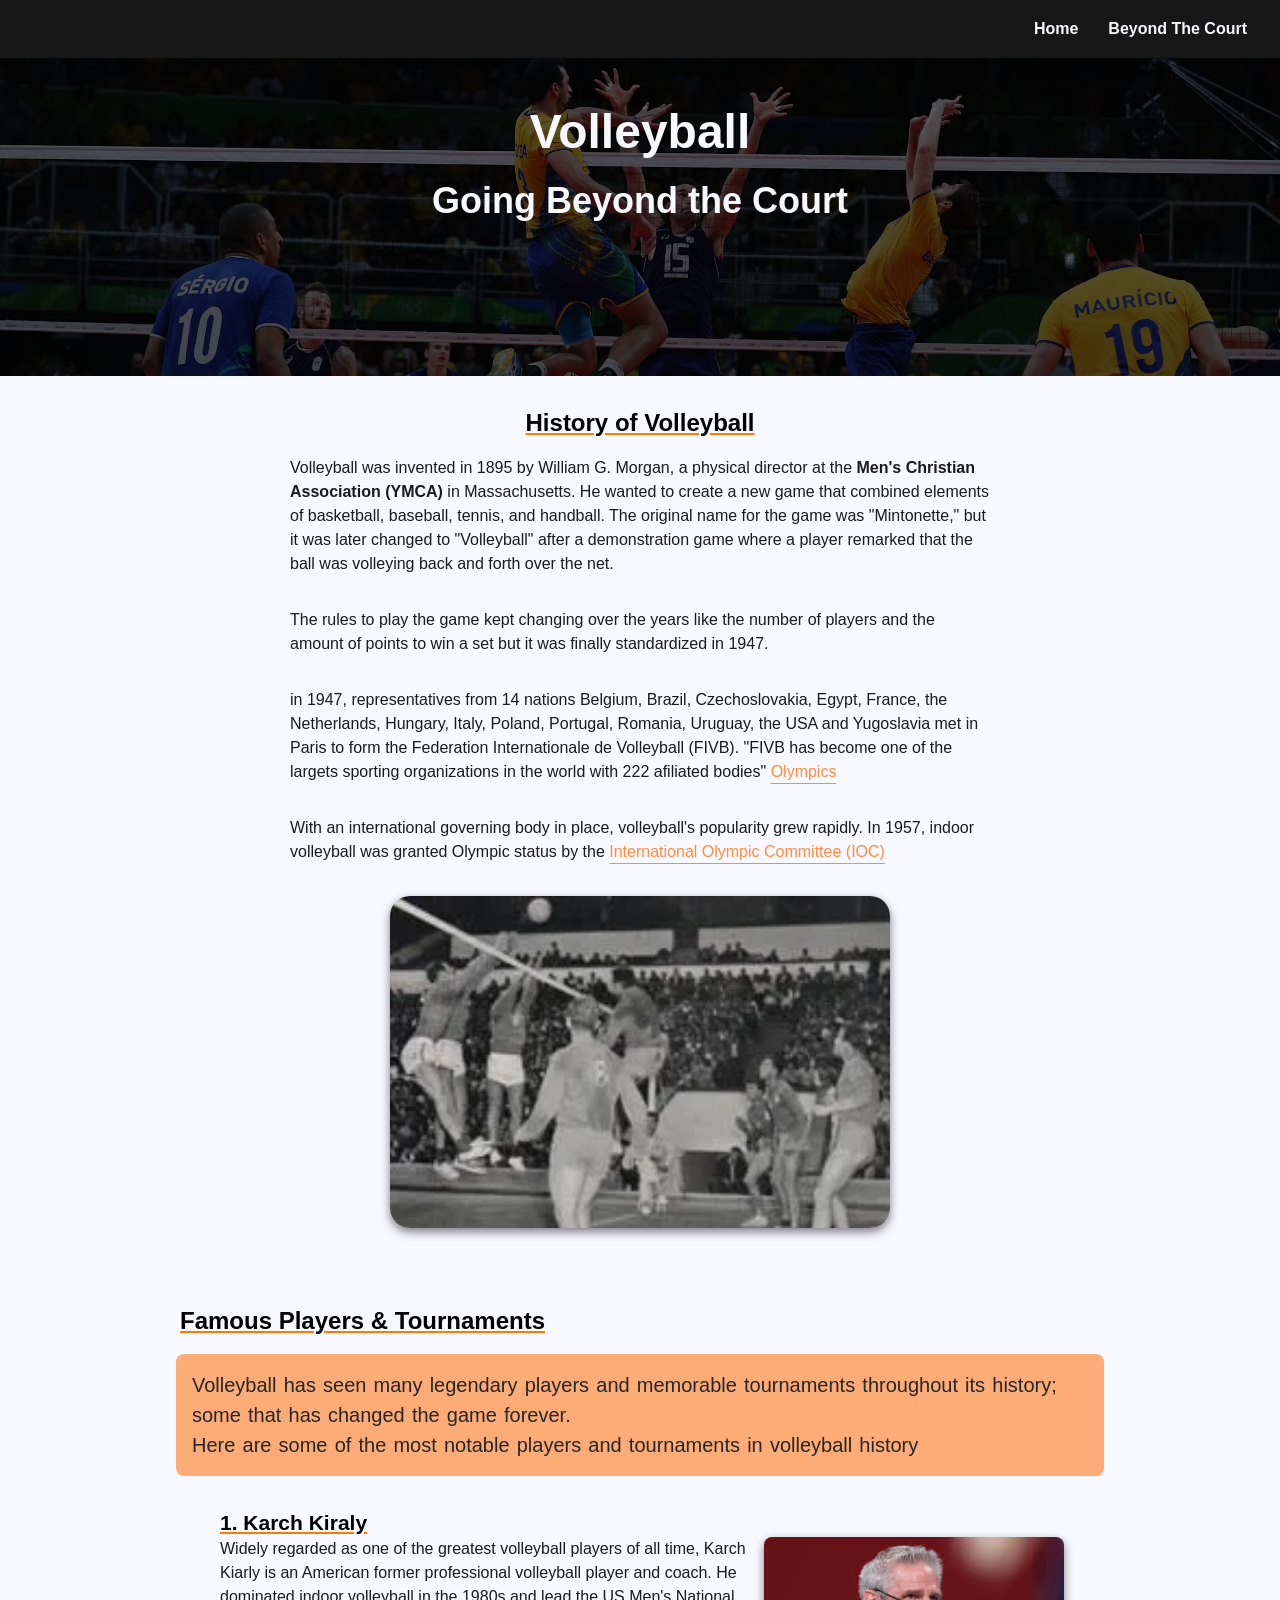
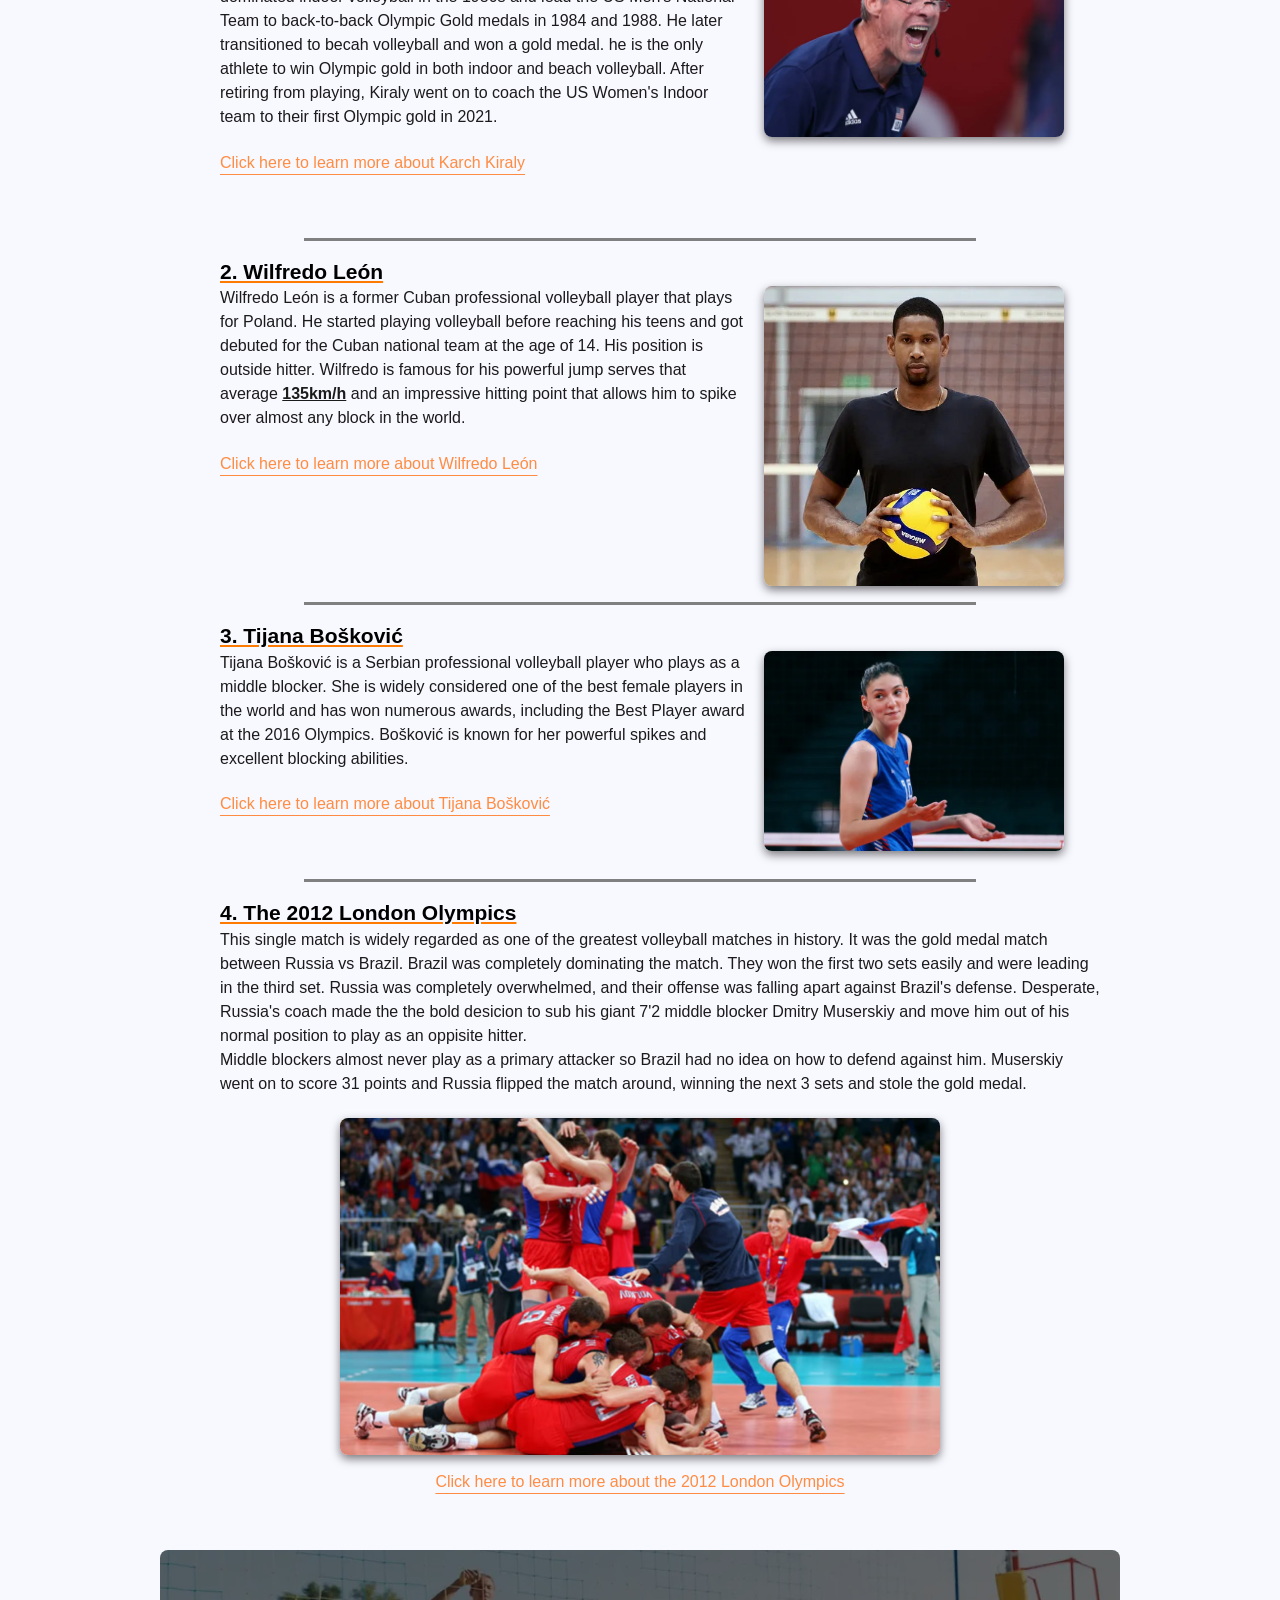
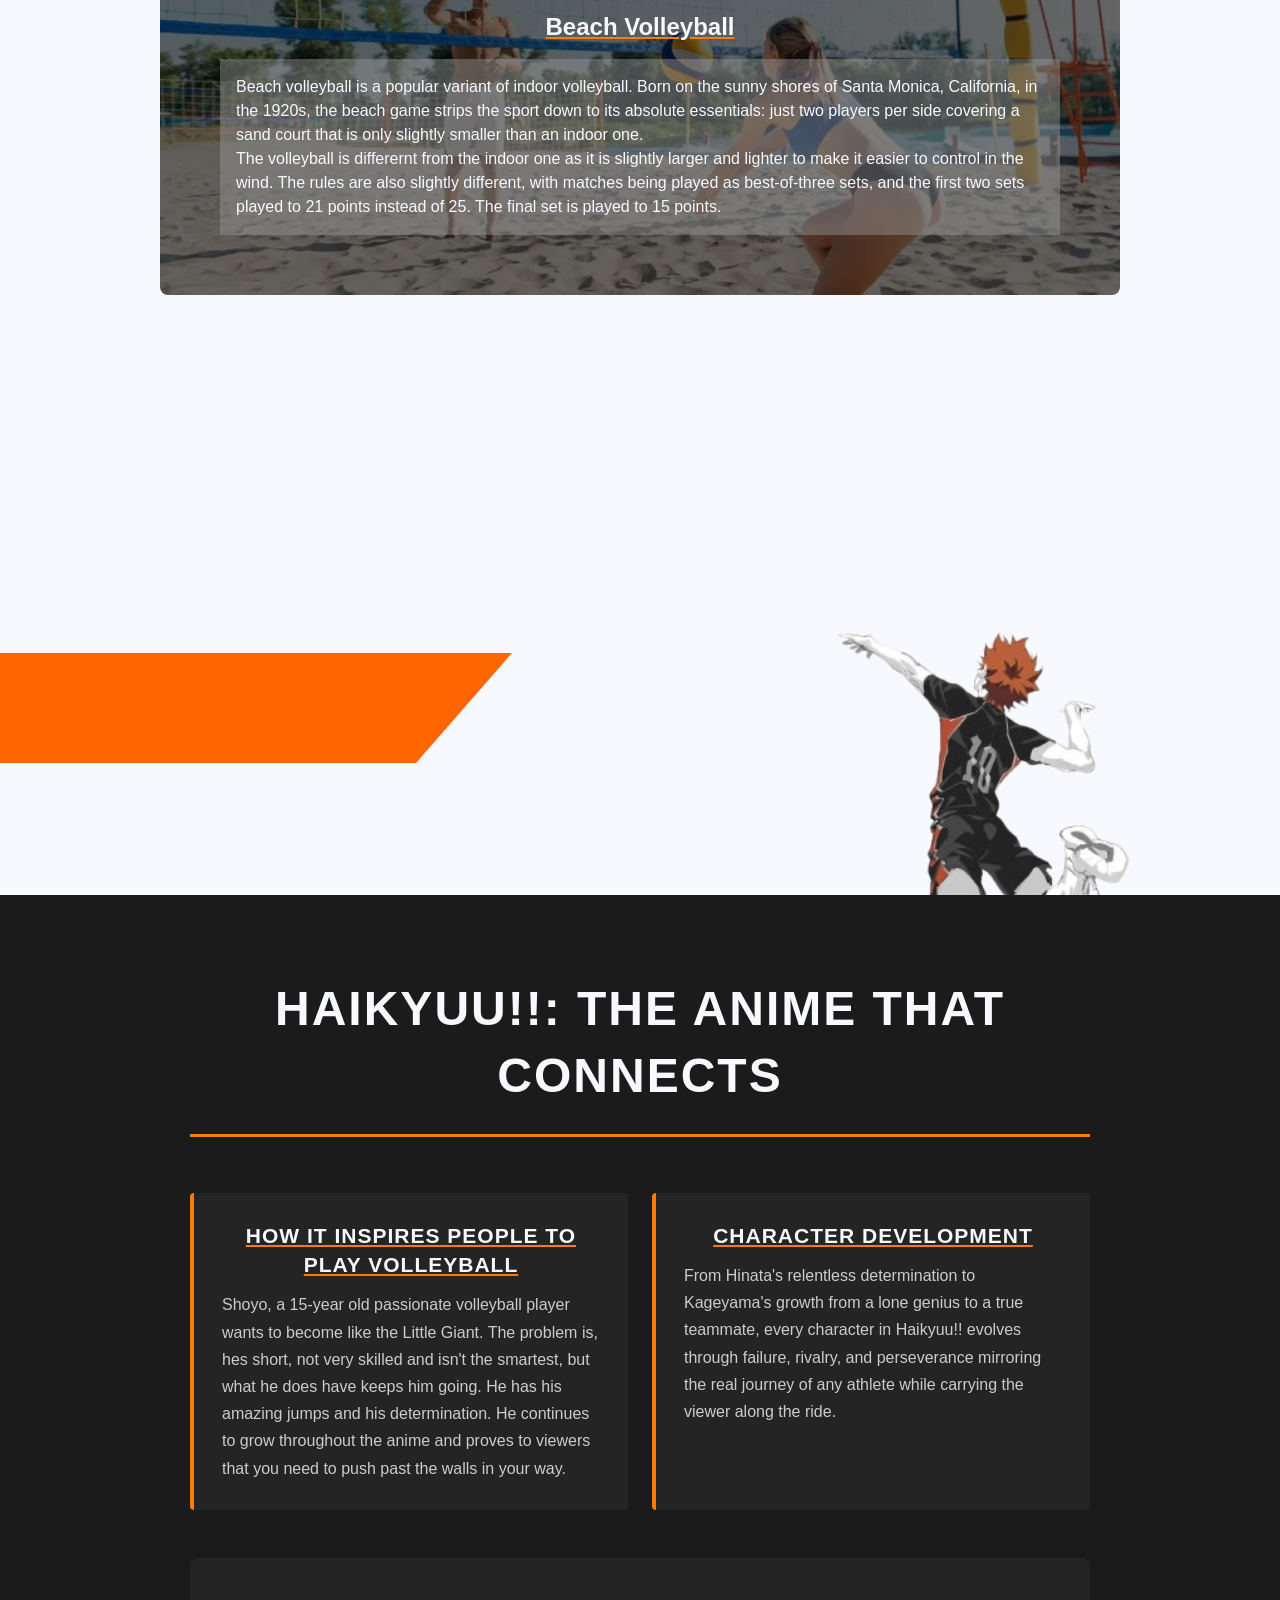
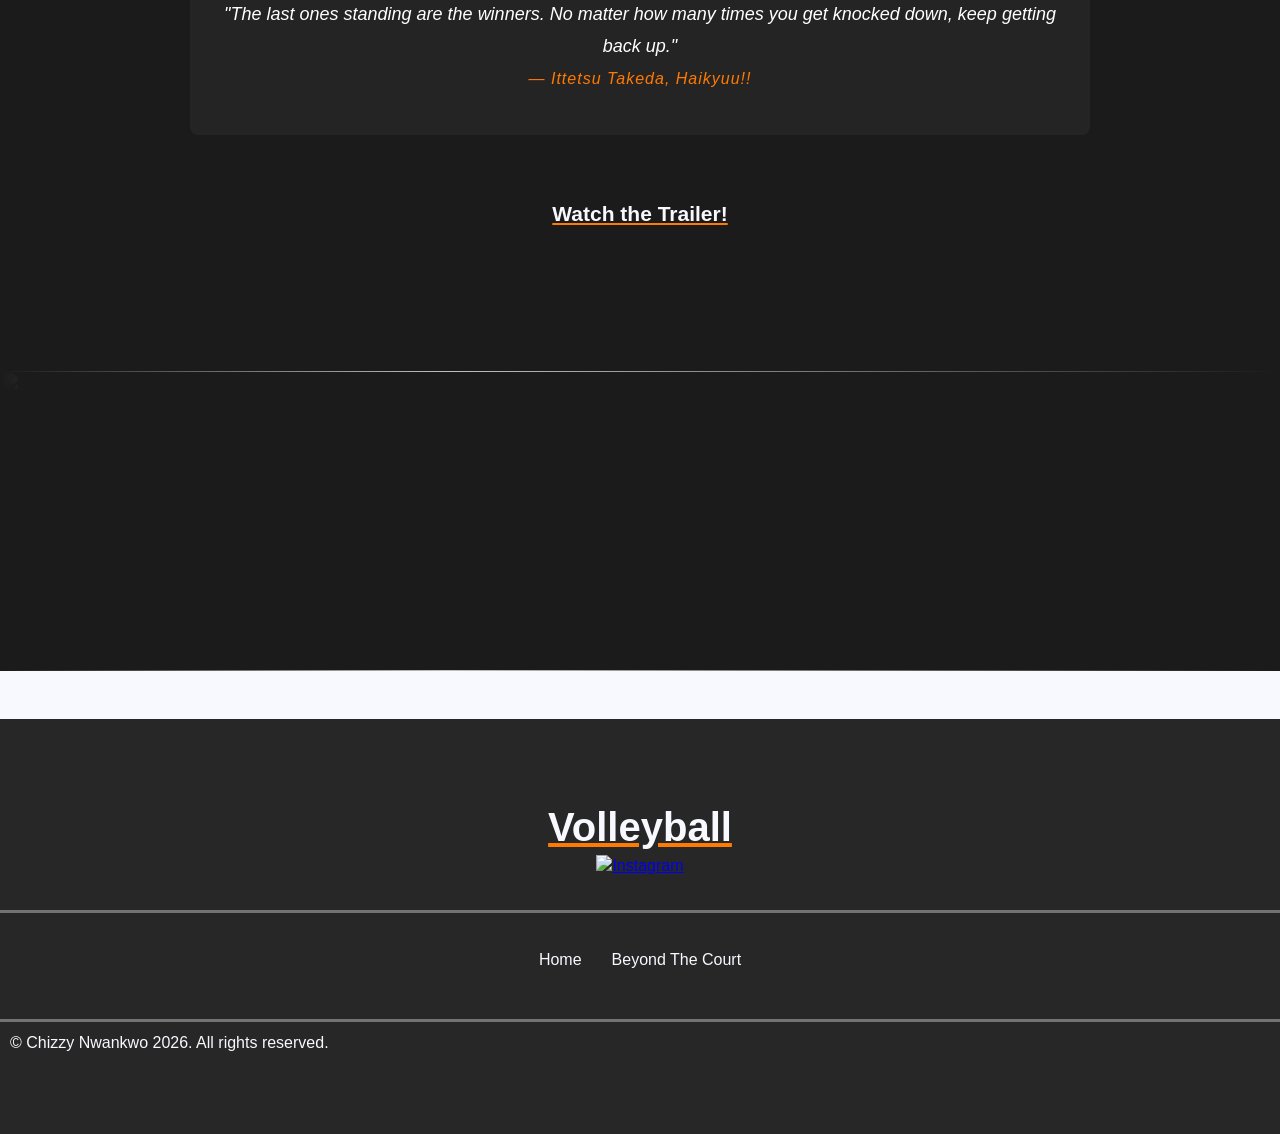
==== beyond-the-court.html @ 7e870dc8 "June 9 Evening - 2026" ====
<!doctype html>
<html lang="en">
  <head>
    <meta charset="UTF-8" />
    <meta name="viewport" content="width=device-width, initial-scale=1.0" />
    <title>Beyond the Court</title>
    <link rel="stylesheet" href="stylesheets/website-styles.css" />
    <link rel="icon" type="image/png" href="images/white-volleyball.png" />
    <script src="back-to-top.js" defer></script>
    <style>
      body {
        background-size: contain;
        background-repeat: no-repeat;
        background-position: bottom;
      }
      #history-of-volleyball-container {
        display: flex;
        flex-direction: column;
        justify-content: center;
        align-items: center;
        margin-top: 30px;
      }

      #history-of-volleyball-container p {
        margin: 16px;
        max-width: 700px;
      }

      #history-of-volleyball-container img {
        border-radius: 20px;
        margin: 16px;
        max-width: 100%;
        height: auto;
        flex-shrink: 1 500px;
        box-shadow: 0px 4px 10px rgba(0, 0, 0, 0.5);
      }

      #famous-volleyball-players-and-tournaments {
        display: flex;
        flex-direction: column;
        width: 100%;
        flex-wrap: wrap;
      }

      #famous-volleyball-players-and-tournaments h4 {
        margin-left: 20px;
        text-decoration: underline #ff7a00;
      }

      #famous-volleyball-players-and-tournaments div {
        margin: 16px;
        margin-right: 40px;
        margin-left: 40px;
      }

      #famous-volleyball-players-and-tournaments p {
        max-width: 700px;
        width: 100%;
        text-wrap: wrap;
        margin-left: 20px;
      }

      #famous-volleyball-players-and-tournaments a {
        margin-left: 20px;
      }

      #famous-volleyball-players-and-tournaments img {
        border-radius: 8px;
        float: right;
        width: 300px;
        height: 300px;
        max-width: 100%;
        height: auto;
        object-fit: cover;
        margin-left: 16px;
        margin-right: 16px;
        box-shadow: 0px 4px 10px rgba(0, 0, 0, 0.5);
      }

      #legendary-players-statement {
        font-family: "Segoe UI", Tahoma, Geneva, Verdana, sans-serif;
        font-size: 20px;
        word-spacing: 1.6px;
        color: #262626;
        background-color: #ff8b3db2;
        padding: 16px;
        font-weight: 400;
        border-radius: 8px;
        margin: 16px;
      }

      @media (max-width: 612px) {
        #famous-volleyball-players-and-tournaments img {
          float: none;
          display: block;
          margin: 10px auto;
        }
        #famous-volleyball-players-and-tournaments h4 {
          text-align: center;
          margin-left: auto;
          margin-right: auto;
        }

        #famous-volleyball-players-and-tournaments p {
          text-align: center;
          display: block;
          margin: 20px auto;
        }
      }

      #beach-volleyball-container {
        background-image:
          linear-gradient(rgba(0, 0, 0, 0.6), rgba(0, 0, 0, 0.6)),
          url(images/female-athlete-passing-the-ball-to-a-man.webp);
        background-size: cover;
        background-position: center;
        padding: 60px;
        margin-top: 40px;
        border-radius: 8px;
      }

      #beach-volleyball-container h3 {
        color: ghostwhite;
        text-align: center;
      }

      #beach-volleyball-container p {
        color: ghostwhite;
        background-color: #9b9b9b6f;
        padding: 16px;
        margin-top: 16px;
      }

      #haikyuu-section {
        background-color: #1b1b1b;
        padding: 80px 20px;
        margin-top: 100px;

        background-size: contain;
        /* 
          vw is Viewport Width. It measures the total width of the screen
          instead of the body width.
        */
        width: 100vw;
        position: relative;
        left: 50%;
        transform: translateX(-50%);
        margin-top: 600px;
      }

      #haikyuu-container {
        max-width: 900px;
        margin: 0 auto;
        display: flex;
        flex-direction: column;
        gap: 48px;
        justify-content: center;
      }

      #haikyuu-container iframe {
        width: 100%;
      }
      #haikyuu-container h3 {
        text-align: center;
        border-bottom: 3px solid #ff7a00;
        padding-bottom: 24px;
        font-size: 48px;
        color: ghostwhite;
        margin: 0 0 8px 0;
        letter-spacing: 2px;
        text-transform: uppercase;
        text-decoration: none;
      }

      #haikyuu-container h4 {
        text-align: center;
        color: ghostwhite;
      }

      #haikyuu-section img {
        width: 100%;
        height: 300px;
        object-fit: cover;
        position: absolute;
        bottom: 0%;
        left: 0;
        z-index: -2;
      }

      #haikyuu-section::after {
        content: "";
        position: absolute;
        top: 0;
        left: 0;
        width: 100%;
        height: 100%;
        z-index: -1;

        background: linear-gradient(
          to right,
          #1b1b1b 0%,
          rgba(27, 27, 27, 0) 35%,
          rgba(27, 27, 27, 0) 35%,
          #1b1b1b 100%
        );
      }

      #haikyuu-grid {
        display: grid;
        grid-template-columns: repeat(auto-fit, minmax(280px, 1fr));
        gap: 24px;
      }

      .haikyuu-card {
        background-color: #242424;
        border-left: 4px solid #ff7a00;
        padding: 28px;
        border-radius: 4px;
      }

      .haikyuu-card h4 {
        color: ghostwhite;
        margin: 0 0 12px 0;
        text-transform: uppercase;
        letter-spacing: 1px;
      }

      .haikyuu-card p {
        color: #ccc;
        line-height: 1.7;
        margin: 0;
      }

      #haikyuu-quote {
        text-align: center;
        padding: 40px 32px;
        background-color: #242424;
        border-radius: 8px;
        color: #fff;
        font-size: 18px;
        font-style: italic;
        line-height: 1.8;
        margin: 0 0 16px 0;
      }

      #haikyuu-section-divider {
        position: absolute;
        flex-direction: row;
        left: 0%;
        width: 40%;
        width: 100vw;
        height: 20%;
        margin-top: 40px;
      }

      #hinata-flying-img {
        justify-self: flex-end;
        position: relative;
        width: 300px;
        height: auto;
        left: 25%;
        transform: translateY(60%);
        animation: image-float 3s ease-in-out infinite alternate;
      }

      @keyframes image-float {
        from {
          transform: translateY(0%);
        }
        to {
          transform: translateY(-20%);
        }
      }
    </style>
  </head>

  <body>
    <!-- 
      Famous Players & Tournaments
      Purpose: Showcase the competitive side of the sport.
      Include:
      Notable players such as Karch Kiraly and Wilfredo León
      Major tournaments like the Olympic Games Volleyball Tournament and FIVB Volleyball Men's World Championship
      Records and achievements
      Recent champions
    -->
  </body>
  <header>
    <nav>
      <ul>
        <li><a href="index.html">Home</a></li>
        <li><a href="beyond-the-court.html">Beyond The Court</a></li>
      </ul>
    </nav>
    <h1>Volleyball</h1>
    <h2>Going Beyond the Court</h2>
  </header>

  <main>
    <a id="back-to-top" href="#"><img src="images/arrow-up.png" /></a>
    <section>
      <div id="history-of-volleyball-container">
        <h3>History of Volleyball</h3>
        <p>
          Volleyball was invented in 1895 by William G. Morgan, a physical
          director at the
          <span style="font-weight: bold"
            >Men's Christian Association (YMCA)</span
          >
          in Massachusetts. He wanted to create a new game that combined
          elements of basketball, baseball, tennis, and handball. The original
          name for the game was "Mintonette," but it was later changed to
          "Volleyball" after a demonstration game where a player remarked that
          the ball was volleying back and forth over the net.
        </p>
        <p>
          The rules to play the game kept changing over the years like the
          number of players and the amount of points to win a set but it was
          finally standardized in 1947.
        </p>
        <p>
          in 1947, representatives from 14 nations Belgium, Brazil,
          Czechoslovakia, Egypt, France, the Netherlands, Hungary, Italy,
          Poland, Portugal, Romania, Uruguay, the USA and Yugoslavia met in
          Paris to form the Federation Internationale de Volleyball (FIVB).
          "FIVB has become one of the largets sporting organizations in the
          world with 222 afiliated bodies"
          <a
            class="reference-link"
            href="https://www.olympics.com/en/news/what-history-volleyball-game-origin-mintonette-ymca-fivb-olympics"
            target="_blank"
            >Olympics</a
          >
        </p>
        <p>
          With an international governing body in place, volleyball's popularity
          grew rapidly. In 1957, indoor volleyball was granted Olympic status by
          the
          <a
            class="reference-link"
            href="https://www.olympics.com/ioc"
            target="_blank"
            >International Olympic Committee (IOC)</a
          >
        </p>
        <img
          width="500px"
          height="auto"
          src="images/volleyball-paris-1956.webp"
          loading="lazy" />
      </div>
    </section>

    <section style="margin-top: 60px">
      <h3>Famous Players & Tournaments</h3>

      <p id="legendary-players-statement">
        Volleyball has seen many legendary players and memorable tournaments
        throughout its history; some that has changed the game forever.
        <br />
        Here are some of the most notable players and tournaments in volleyball
        history
      </p>

      <div id="famous-volleyball-players-and-tournaments">
        <div>
          <h4>1. Karch Kiraly</h4>
          <img
            width="200px"
            height="200px"
            src="images/karch-kiraly.webp"
            loading="lazy" />
          <p>
            Widely regarded as one of the greatest volleyball players of all
            time, Karch Kiarly is an American former professional volleyball
            player and coach. He dominated indoor volleyball in the 1980s and
            lead the US Men's National Team to back-to-back Olympic Gold medals
            in 1984 and 1988. He later transitioned to becah volleyball and won
            a gold medal. he is the only athlete to win Olympic gold in both
            indoor and beach volleyball. After retiring from playing, Kiraly
            went on to coach the US Women's Indoor team to their first Olympic
            gold in 2021.
          </p>
          <br />
          <a
            class="reference-link"
            href="https://usavolleyball.org/coach/karch-kiraly/"
            target="_blank">
            Click here to learn more about Karch Kiraly</a
          >
        </div>
        <hr />
        <div>
          <h4>2. Wilfredo León</h4>
          <img
            width="200px"
            height="200px"
            src="images/wilfredo-leon-volleyball-player.webp"
            loading="lazy" />
          <p>
            Wilfredo León is a former Cuban professional volleyball player that
            plays for Poland. He started playing volleyball before reaching his
            teens and got debuted for the Cuban national team at the age of 14.
            His position is outside hitter. Wilfredo is famous for his powerful
            jump serves that average
            <span style="font-weight: bold; text-decoration: underline"
              >135km/h</span
            >
            and an impressive hitting point that allows him to spike over almost
            any block in the world.
          </p>
          <br />
          <a
            class="reference-link"
            href="images/wilfredo-leon-volleyball-player.webp"
            target="_blank">
            Click here to learn more about Wilfredo León</a
          >
        </div>
        <hr />
        <div>
          <h4>3. Tijana Bošković</h4>
          <img
            width="200px"
            height="200px"
            src="images/tijana.webp"
            loading="lazy" />
          <p>
            Tijana Bošković is a Serbian professional volleyball player who
            plays as a middle blocker. She is widely considered one of the best
            female players in the world and has won numerous awards, including
            the Best Player award at the 2016 Olympics. Bošković is known for
            her powerful spikes and excellent blocking abilities.
          </p>
          <br />
          <a
            class="reference-link"
            href="https://usavolleyball.org/player/tijana-boskovic/"
            target="_blank">
            Click here to learn more about Tijana Bošković</a
          >
        </div>
        <hr />
        <div>
          <h4>4. The 2012 London Olympics</h4>
          <p style="max-width: 100%">
            This single match is widely regarded as one of the greatest
            volleyball matches in history. It was the gold medal match between
            Russia vs Brazil. Brazil was completely dominating the match. They
            won the first two sets easily and were leading in the third set.
            Russia was completely overwhelmed, and their offense was falling
            apart against Brazil's defense. Desperate, Russia's coach made the
            the bold desicion to sub his giant 7'2 middle blocker Dmitry
            Muserskiy and move him out of his normal position to play as an
            oppisite hitter. <br />
            Middle blockers almost never play as a primary attacker so Brazil
            had no idea on how to defend against him. Muserskiy went on to score
            31 points and Russia flipped the match around, winning the next 3
            sets and stole the gold medal.
          </p>
          <br />
          <img
            style="
              float: none;
              height: auto;
              width: 600px;
              object-fit: cover;
              display: block;
              margin: 0 auto;
              margin-bottom: 16px;
            "
            src="images/russian-volleyball-players-celebrating-after-comeback.avif"
            loading="lazy" />
          <a
            style="display: block; margin: 0 auto; text-align: center"
            class="reference-link"
            href="https://www.olympics.com/en/news/russia-stun-brazil-for-volleyball-gold-london-2012-volleyball"
            target="_blank">
            Click here to learn more about the 2012 London Olympics</a
          >
        </div>
      </div>
    </section>

    <section id="beach-volleyball-container">
      <div>
        <h3>Beach Volleyball</h3>
        <p>
          Beach volleyball is a popular variant of indoor volleyball. Born on
          the sunny shores of Santa Monica, California, in the 1920s, the beach
          game strips the sport down to its absolute essentials: just two
          players per side covering a sand court that is only slightly smaller
          than an indoor one.<br />
          The volleyball is differernt from the indoor one as it is slightly
          larger and lighter to make it easier to control in the wind. The rules
          are also slightly different, with matches being played as
          best-of-three sets, and the first two sets played to 21 points instead
          of 25. The final set is played to 15 points.
        </p>
      </div>
    </section>

    <div id="haikyuu-section-divider">
      <img width="40%" src="images/Section Divider.png" loading="lazy" />
      <img
        id="hinata-flying-img"
        width="239px"
        height="341px"
        src="images/hinata-flying-cropped-bgremoved.png"
        loading="lazy" />
    </div>
    <section id="haikyuu-section">
      <img src="images/hinata-and-kageyama-Cropped.avif" loading="lazy" />
      <div id="haikyuu-container">
        <h3>Haikyuu!!: The Anime That Connects</h3>

        <div id="haikyuu-grid">
          <div class="haikyuu-card">
            <h4>How It Inspires People to Play Volleyball</h4>
            <p>
              Shoyo, a 15-year old passionate volleyball player wants to become
              like the Little Giant. The problem is, hes short, not very skilled
              and isn't the smartest, but what he does have keeps him going. He
              has his amazing jumps and his determination. He continues to grow
              throughout the anime and proves to viewers that you need to push
              past the walls in your way.
            </p>
          </div>

          <div class="haikyuu-card">
            <h4>Character Development</h4>
            <p>
              From Hinata's relentless determination to Kageyama's growth from a
              lone genius to a true teammate, every character in Haikyuu!!
              evolves through failure, rivalry, and perseverance mirroring the
              real journey of any athlete while carrying the viewer along the
              ride.
            </p>
          </div>
        </div>

        <p id="haikyuu-quote">
          "The last ones standing are the winners. No matter how many times you
          get knocked down, keep getting back up."
          <br />
          <span style="color: #ff7a00; font-size: 16px; letter-spacing: 1px"
            >— Ittetsu Takeda, Haikyuu!!</span
          >
        </p>
        <h4>Watch the Trailer!</h4>
        <iframe
          width="560"
          height="315"
          src="https://www.youtube.com/embed/JOGp2c7-cKc?si=Vdg6m8lShmprSt7l"
          title="YouTube video player"
          frameborder="0"
          allow="
            accelerometer;
            autoplay;
            clipboard-write;
            encrypted-media;
            gyroscope;
            picture-in-picture;
            web-share;
          "
          referrerpolicy="strict-origin-when-cross-origin"
          allowfullscreen></iframe>
      </div>
    </section>
  </main>
  <footer>
    <div id="footer-content">
      <h4>Volleyball</h4>
      <ul>
        <li>
          <a href="https://www.instagram.com/volleyball/">
            <img
              src="https://cdn.prod.website-files.com/5b37b8e3f23df3a4846e507e/5b4e434e7f14845cf1c931e2_DIMENSIONS_Social_Instagram.svg"
              alt="Instagram"
              loading="lazy" />
          </a>
        </li>
        <li>
          <a href="https://www.facebook.com/volleyball/">
            <img
              src="https://cdn.prod.website-files.com/5b37b8e3f23df3a4846e507e/5b4e434d86ae4be2b1b05e79_DIMENSIONS_Social_Facebook.svg"
              alt=""
              loading="lazy"
          /></a>
        </li>
        <li>
          <a href="https://twitter.com/volleyball">
            <img
              src="https://cdn.prod.website-files.com/5b37b8e3f23df3a4846e507e/5b4e434e7f1484082cc931e4_DIMENSIONS_Social_Twitter.svg"
              alt=""
              loading="lazy"
          /></a>
        </li>
      </ul>
      <hr />
      <nav>
        <ul>
          <li><a href="index.html">Home</a></li>
          <li><a href="beyond-the-court.html">Beyond The Court</a></li>
        </ul>
      </nav>
      <hr />
      <div id="footer-legal-copyright">
        &copy; Chizzy Nwankwo 2026. All rights reserved.
      </div>
    </div>
  </footer>
</html>
---- stylesheets/website-styles.css ----
* {
  margin: 0;
  padding: 0;
  /* 
    This makes it so that the website will make the border the
    visible content outline to keep
    sizing consistent 
  */
  box-sizing: border-box;
  line-height: 140%;
}

html {
  /* This makes sizing easier and consistent. */
  font-size: 62.5%;
  scroll-behavior: smooth;
  scrollbar-width: none;
}

/* For Safari, Chrome, and Opera */
html::-webkit-scrollbar {
  display: none;
}

body {
  font-family: Verdana, Geneva, Tahoma, sans-serif;
  margin: 0;
  padding: 0;
  background-color: #f8f8ff;
  overflow-x: hidden;
  font-size: 1.6rem;
}

main {
  width: 90%;
  max-width: 960px;
  margin: 0 auto;
}

header {
  background-color: #1e1e1e;
  background-image:
    linear-gradient(rgba(0, 0, 0, 0.6), rgba(0, 0, 0, 0.7)),
    url(../images/volleyball-men-playing.avif);
  background-size: cover;
  background-position: center 35%;
  padding-bottom: 150px;
  width: 100%;
  display: flex;
  flex-direction: column;
}

nav {
  background-color: #171717;
  padding: 8px;
}

ul {
  display: flex;
  flex-direction: row;
  justify-content: right;
  margin: 0;
  padding: 10px;
}

nav li {
  list-style-type: none;
  margin: 0 15px;
  color: ghostwhite;
}

nav a {
  color: ghostwhite;
  font-weight: bold;
  text-decoration: none;
  position: relative;
  font-size: 1.6rem;
}

nav a::after {
  /*
    This makes it so that the pseudo-element
    won't have any text in it.
  */
  content: "";
  /* 
    Setting the position to absolute so that it
    will start at the origin of the anchor tag
  */
  position: absolute;

  width: 0;
  height: 2px;

  /* Positioning the underline */
  bottom: -5px;
  left: 100%;

  /* 
    Transform is used to move the element from it's original position.

    This moves the element half of
    it's containers width
  */
  transform: translateX(-100%);
  background-color: #ff7a00;
  /* 
    This is used to smoothly animate the
    width of the underline when hovering over the link.

    The ease-out easing function makes the animation
    start fast and end slow.
  */
  transition: width 0.3s ease-out;
}

/* Animating the underline when hover */
nav a:hover::after {
  width: 100%;
}

h1 {
  display: inline;
  text-align: center;
  color: ghostwhite;
  font-size: 48px;
  transform: translate(0, 60%);
}

h2 {
  text-align: center;
  color: ghostwhite;
  font-size: 36px;
  margin-top: 50px;
}

h3 {
  font-size: 24px;
  -webkit-text-decoration: underline #ff7a00;
  text-decoration: underline #ff7a00;
  padding: 0 20px;
}

h4 {
  font-size: 21px;
  -webkit-text-decoration: underline #ff7a00;
  text-decoration: underline #ff7a00;
}

.reference-link {
  color: #ff8c42;
  -webkit-text-decoration: underline 1px #ff8c42;
  text-decoration: underline 1px #ff8c42;
  text-underline-offset: 0.35em;
  transition:
    color 0.15s ease-in-out,
    -webkit-text-decoration 0.15s ease;
  transition:
    color 0.15s ease-in-out,
    text-decoration 0.15s ease;
  transition:
    color 0.15s ease-in-out,
    text-decoration 0.15s ease,
    -webkit-text-decoration 0.15s ease;
}

.reference-link:hover {
  color: #ca4d00;
  -webkit-text-decoration: underline #ca4d00;
  text-decoration: underline #ca4d00;
}

p {
  font-size: 1.6rem;
  line-height: 1.5;
  color: #1b1b1b;
}
hr {
  border: none;
  border-bottom: 3px solid gray;
  width: 70%;
  margin-left: auto;
  margin-right: auto;
}

#back-to-top {
  display: flex;
  align-items: center;
  justify-content: center;
  position: fixed;
  bottom: 20px;
  right: 30px;
  z-index: 100;
  width: 45px;
  height: 45px;
  border: none;
  background-color: rgb(164, 164, 164);
  color: white;
  cursor: pointer;
  padding: 15px;
  border-radius: 100px;
  pointer-events: none;
  opacity: 0;
}

#back-to-top.active {
  pointer-events: auto;
  opacity: 1;
}

#back-to-top:hover {
  border: 1px solid #ff7a00;
}

footer {
  background-color: #272727;
  color: ghostwhite;
  text-align: center;
  padding: 80px 0;
  margin-top: 48px;
}

footer nav {
  margin-top: 20px;
  background: transparent;
  padding: 16px;
}

footer nav a {
  font-weight: 100;
  transition: none !important;
  animation: none !important;
}

footer ul {
  display: flex;
  flex-direction: row;
  justify-content: center;
  list-style-type: none;
  padding: 0;
}

footer hr {
  width: 100vw;
  border-color: #737373;
  margin: 16px;
  margin: 0 auto;
  padding: 16px;
}

footer h4 {
  font-size: 40px;
}

#footer-content {
  display: flex;
  flex-direction: column;
}
#footer-legal-copyright {
  /* justify-content: flex-start; */
  margin-right: auto;
  /* margin: 16px; */
  margin-left: 10px;
  margin-top: 10px;
}
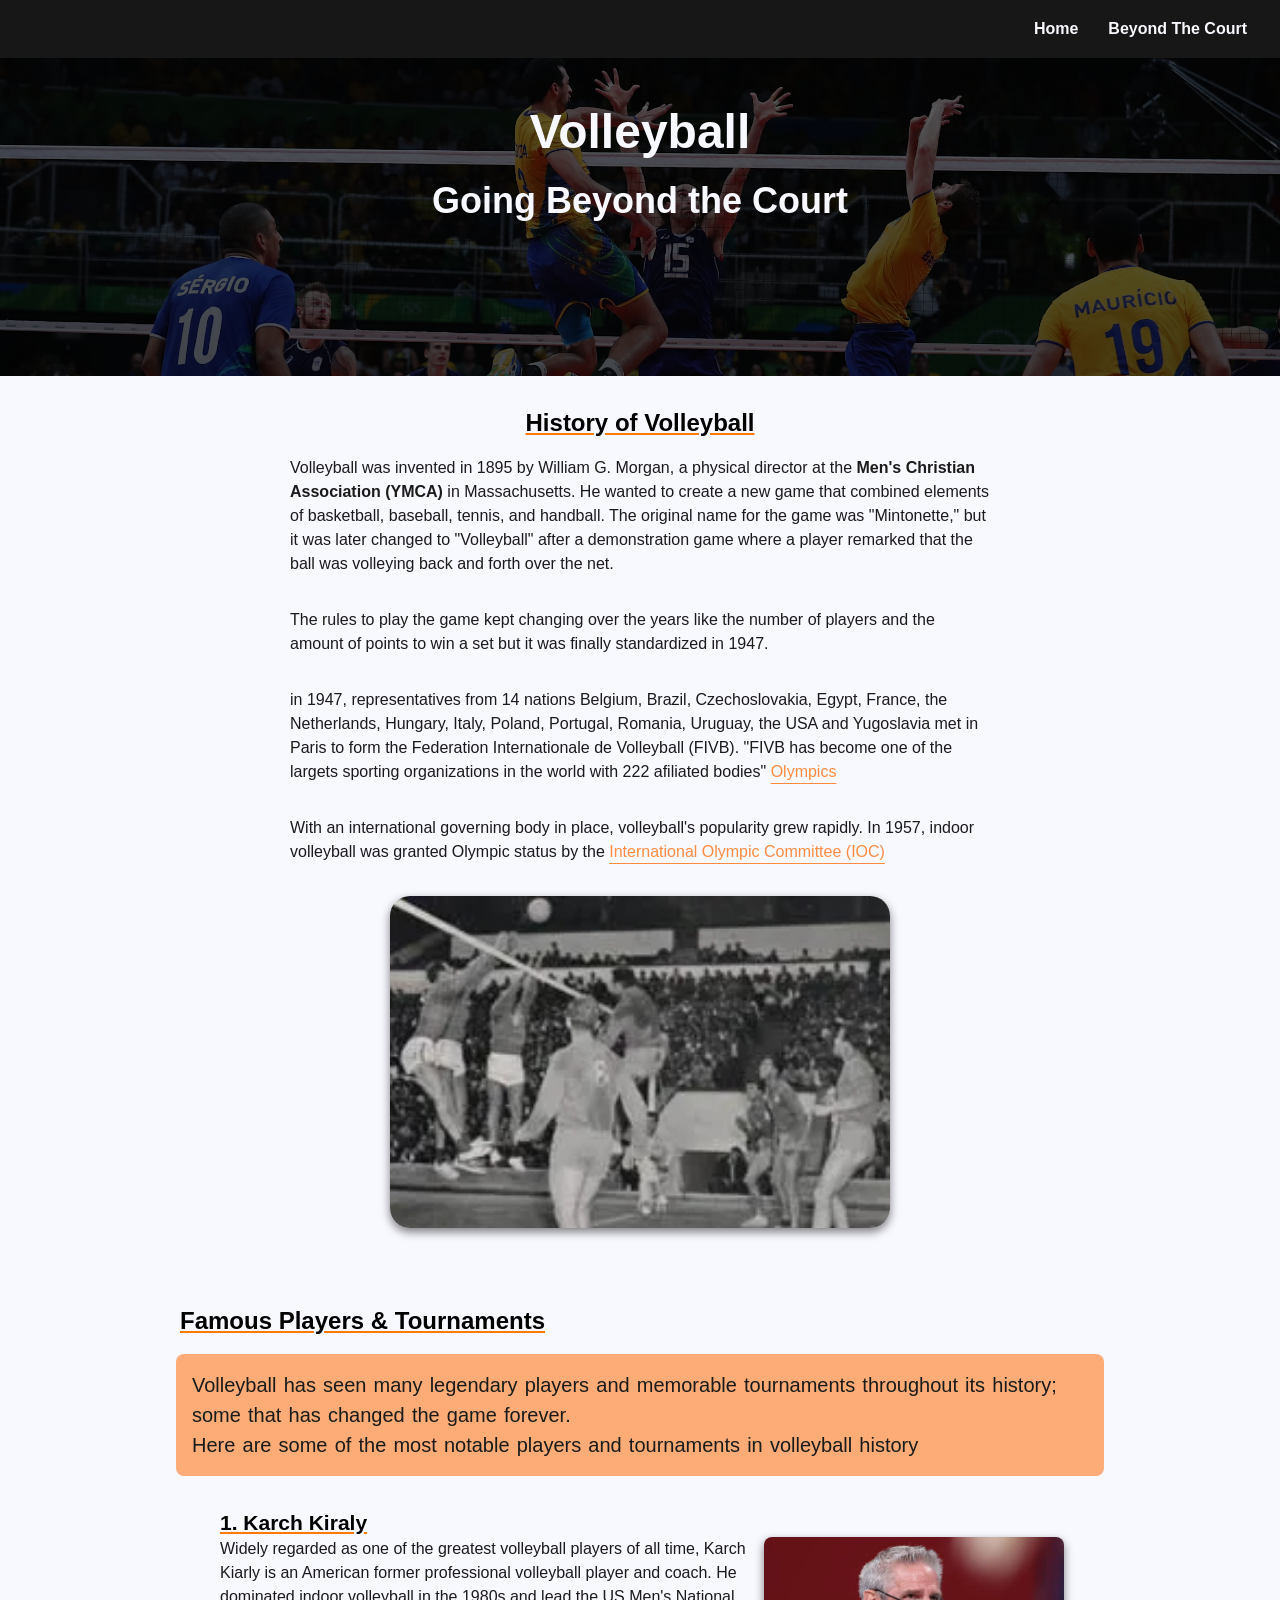
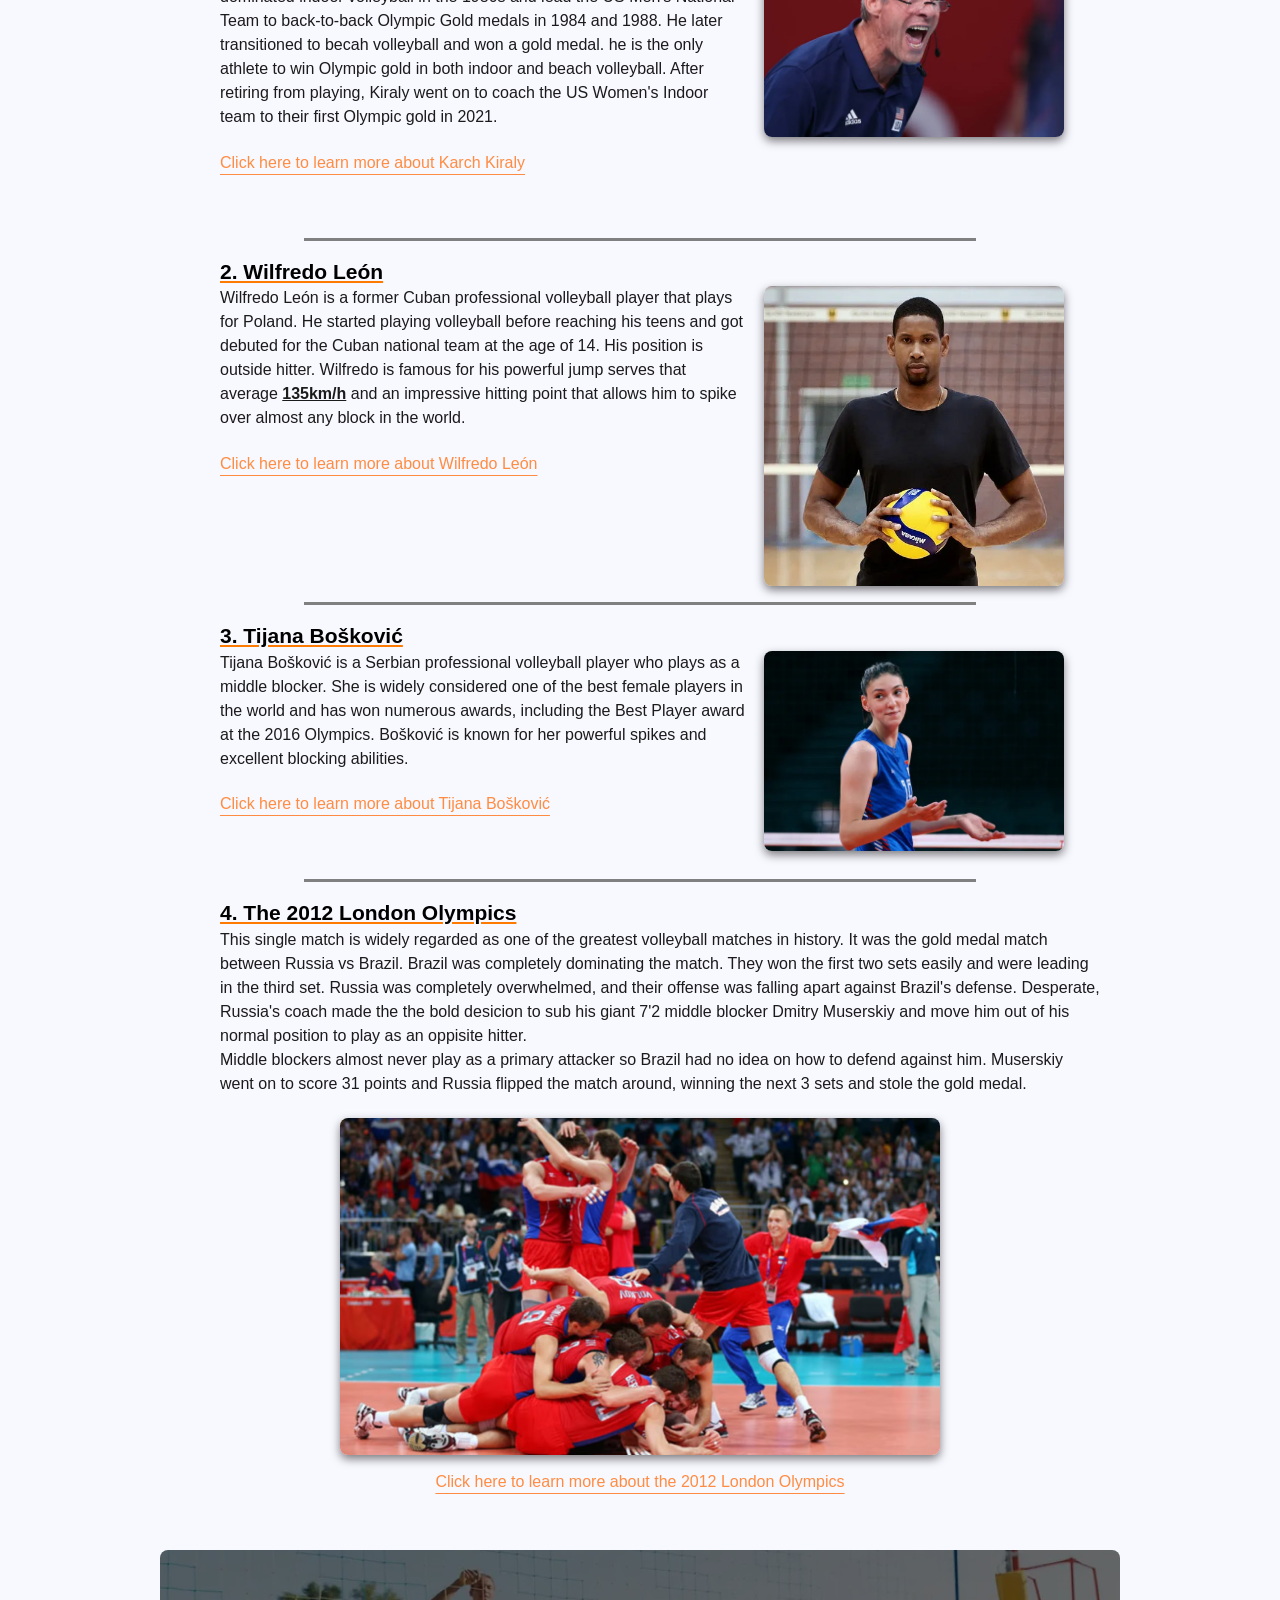
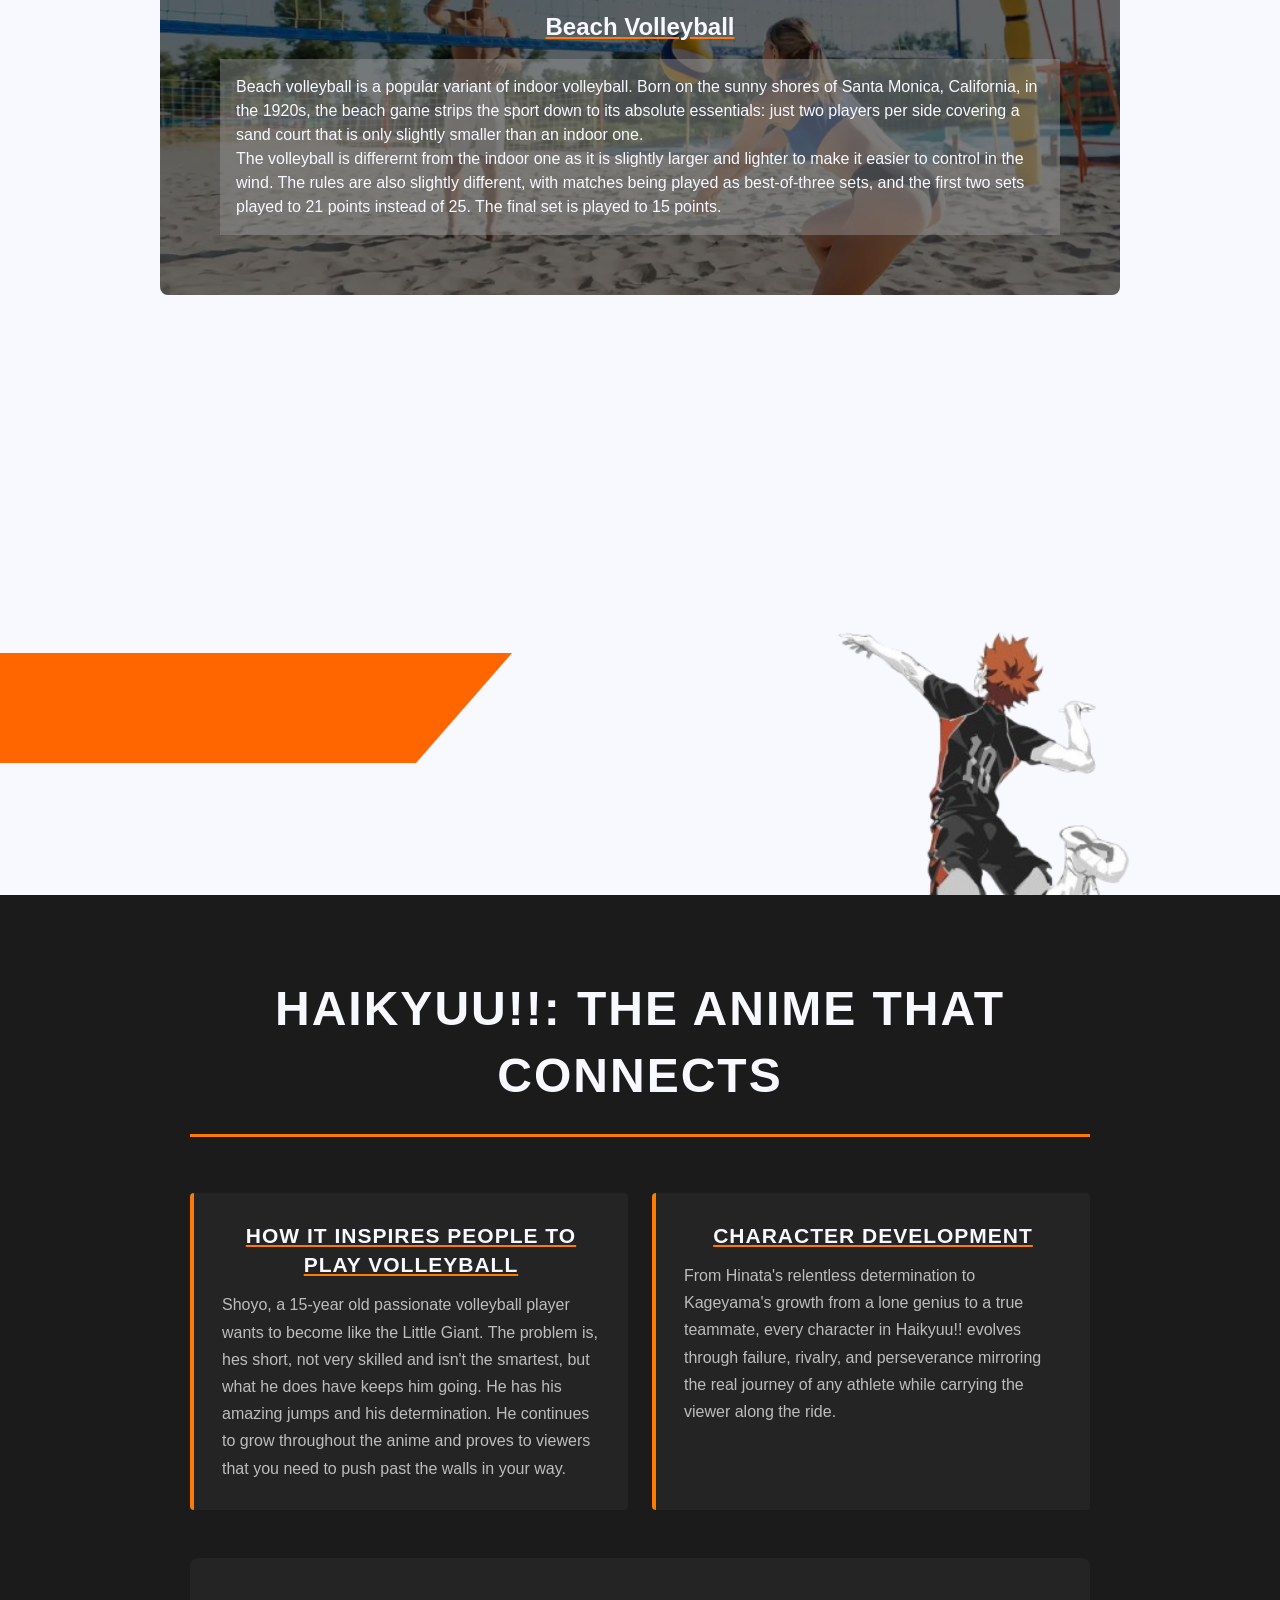
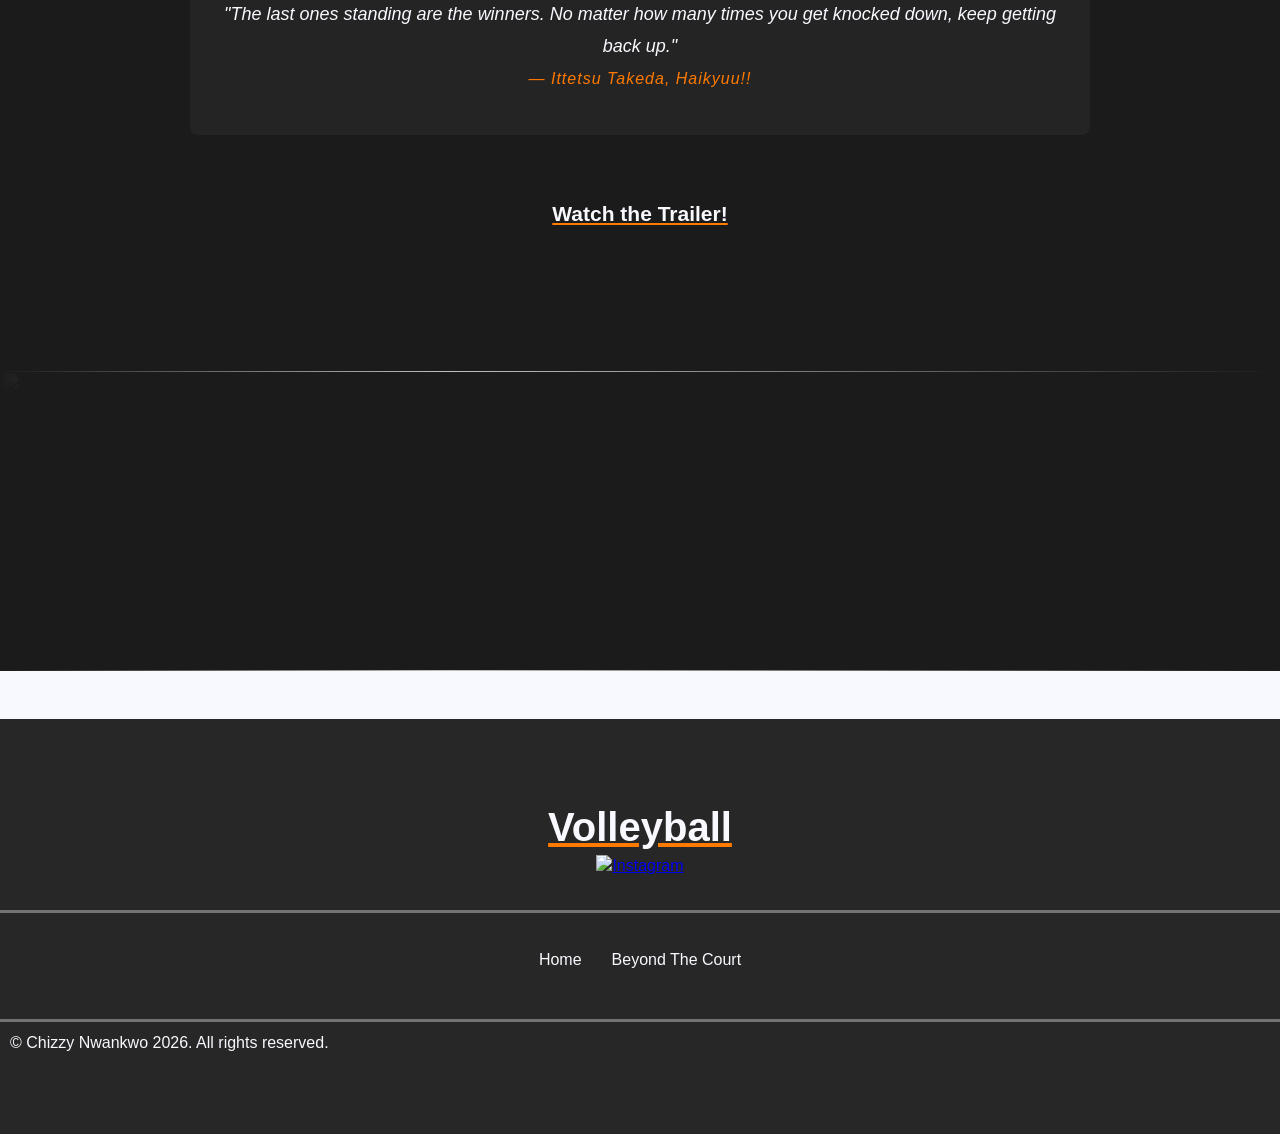
==== commit f9a596a2: "Finished Commenting CSS for index.html" ====
--- a/beyond-the-court.html
+++ b/beyond-the-court.html
@@ -81,7 +81,7 @@
         font-family: "Segoe UI", Tahoma, Geneva, Verdana, sans-serif;
         font-size: 20px;
         word-spacing: 1.6px;
-        color: #262626;
+        color: #1b1b1b;
         background-color: #ff8b3db2;
         padding: 16px;
         font-weight: 400;
@@ -226,7 +226,7 @@
       }
 
       .haikyuu-card p {
-        color: #ccc;
+        color: #bdbdbd;
         line-height: 1.7;
         margin: 0;
       }
@@ -236,7 +236,7 @@
         padding: 40px 32px;
         background-color: #242424;
         border-radius: 8px;
-        color: #fff;
+        color: ghostwhite;
         font-size: 18px;
         font-style: italic;
         line-height: 1.8;
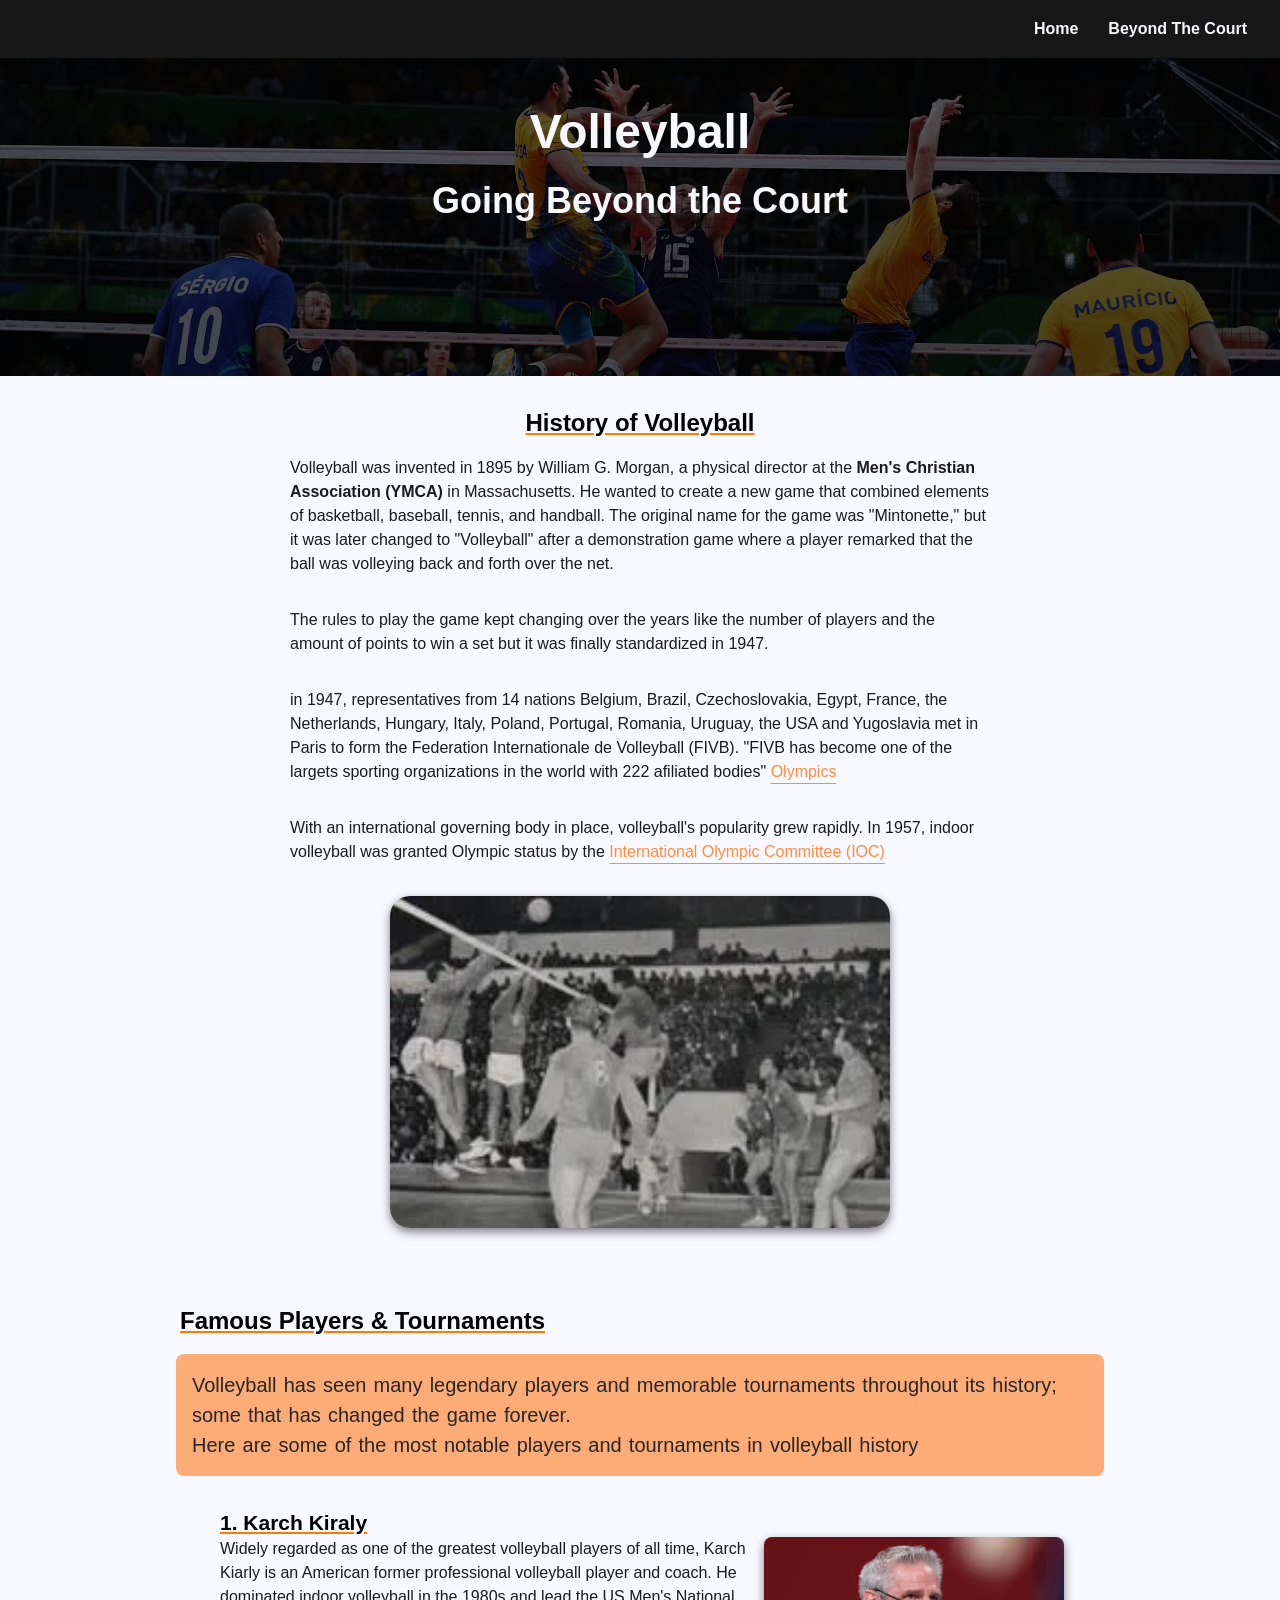
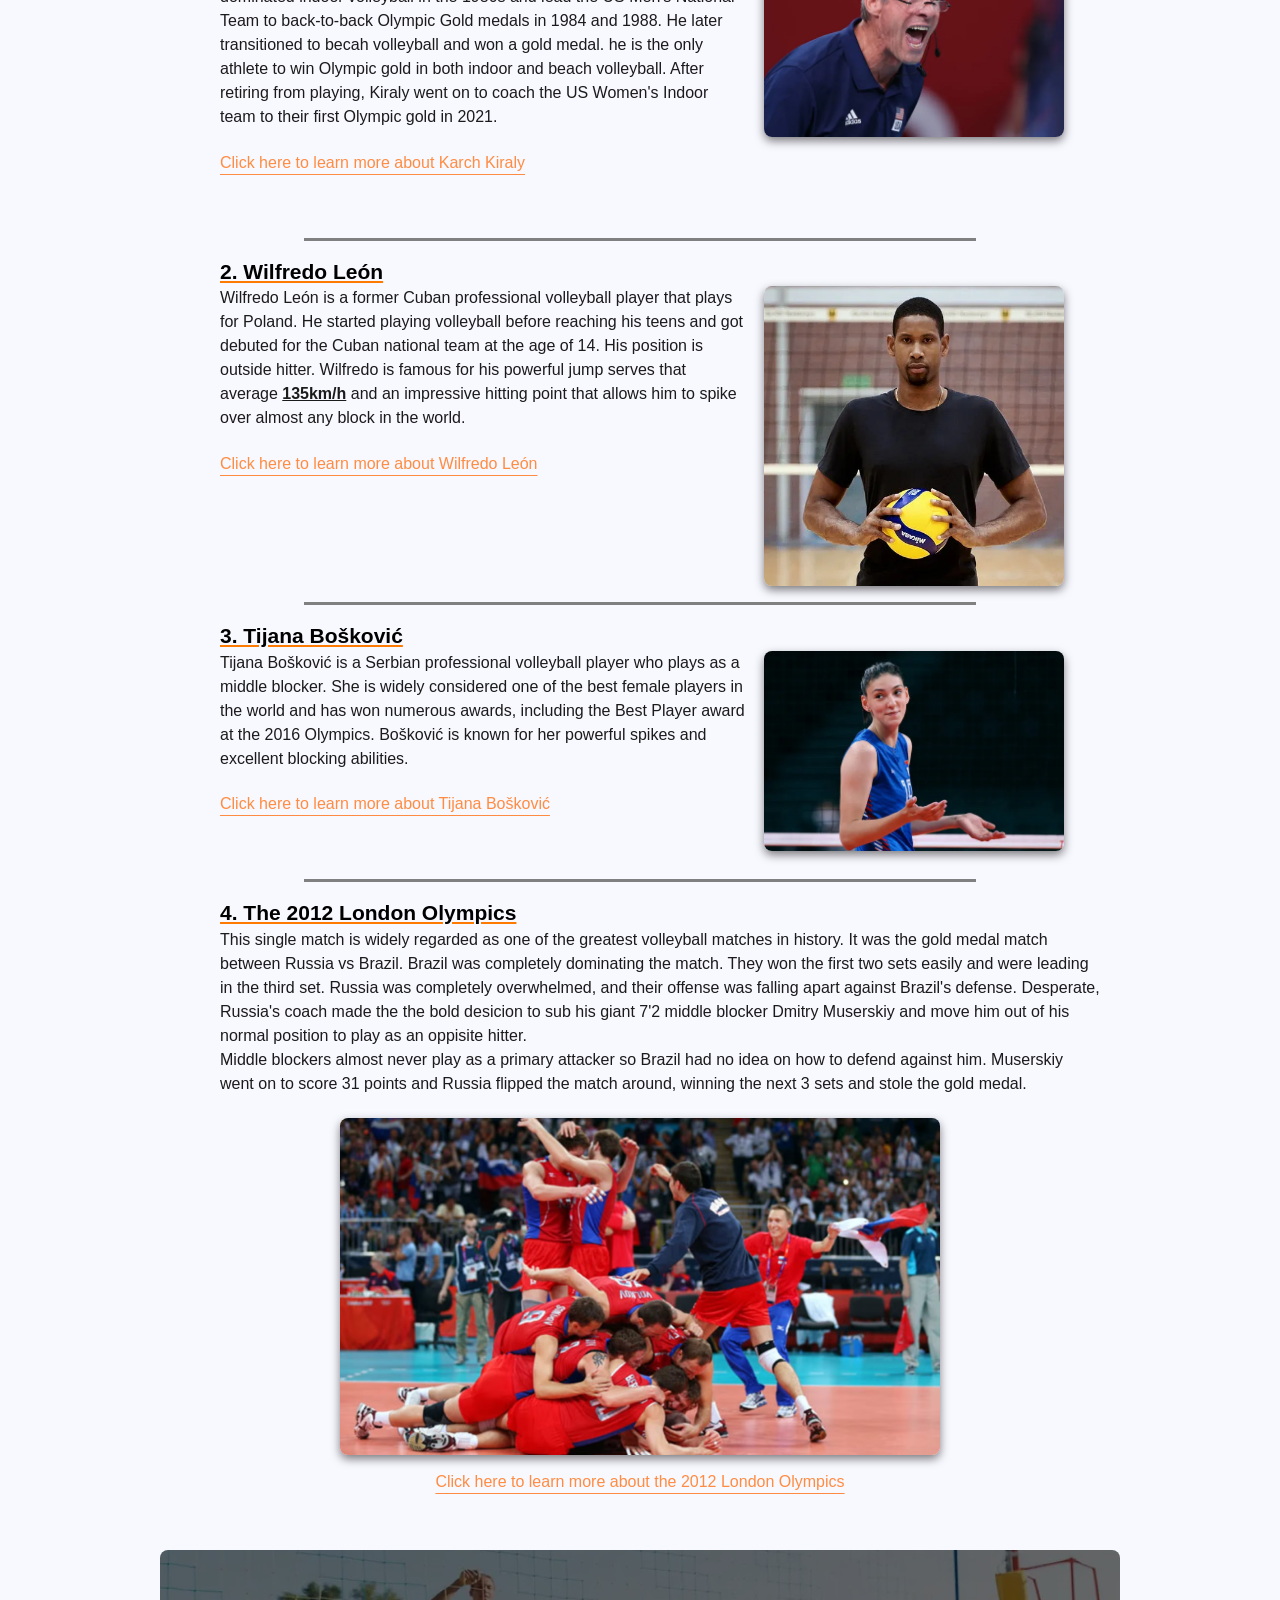
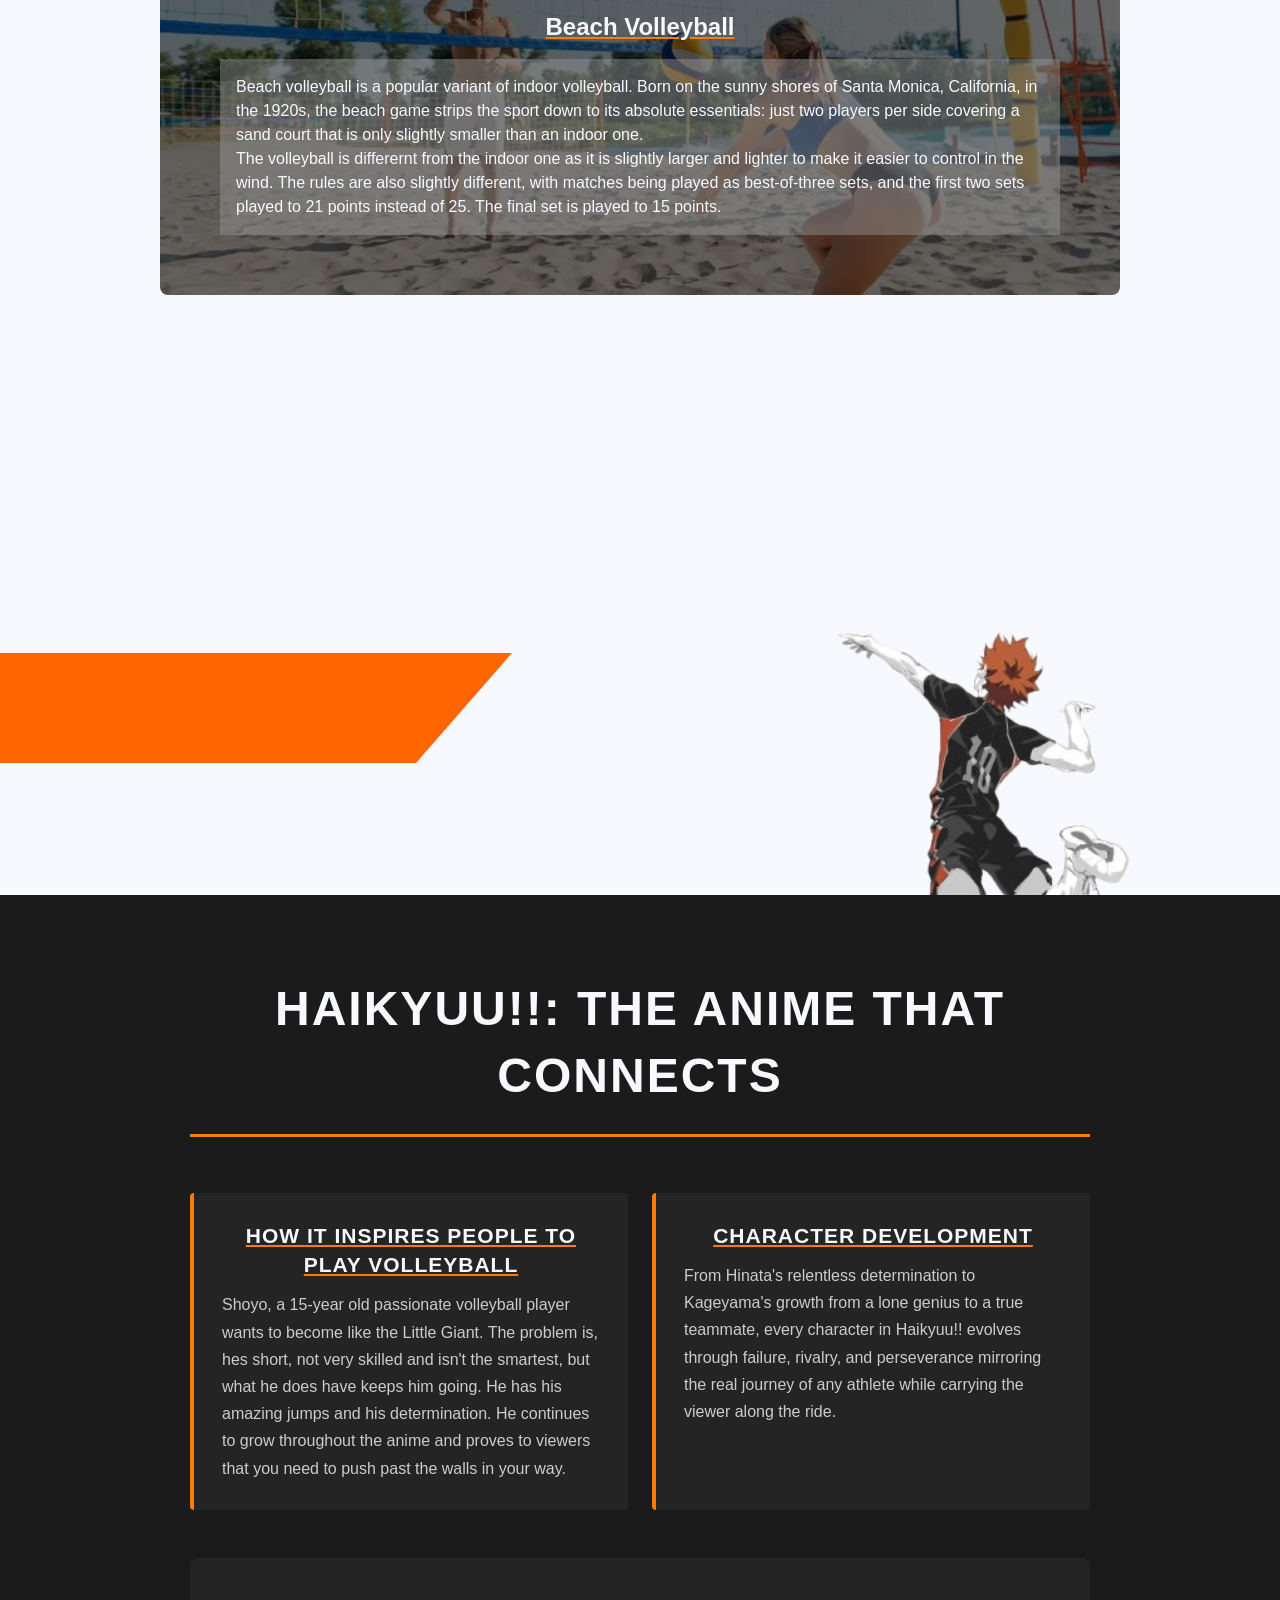
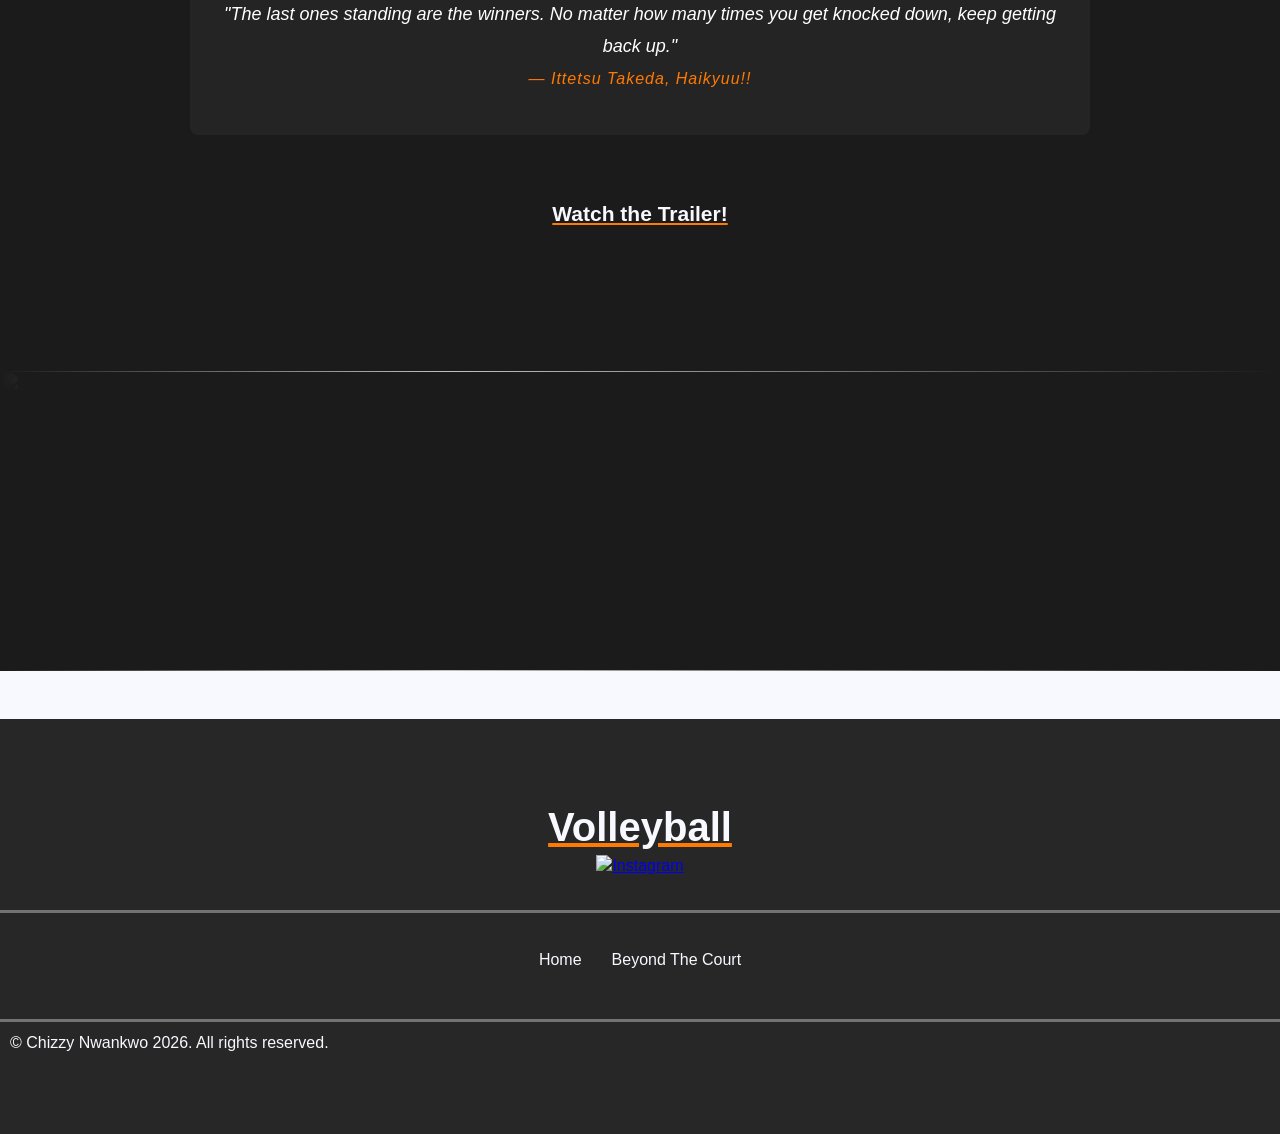
==== commit 2ef8cc41: "At home commit June 10 - 2026" ====
--- a/beyond-the-court.html
+++ b/beyond-the-court.html
@@ -6,7 +6,7 @@
     <title>Beyond the Court</title>
     <link rel="stylesheet" href="stylesheets/website-styles.css" />
     <link rel="icon" type="image/png" href="images/white-volleyball.png" />
-    <script src="back-to-top.js" defer></script>
+    <script src="scripts/back-to-top.js" defer></script>
     <style>
       body {
         background-size: contain;
@@ -81,7 +81,7 @@
         font-family: "Segoe UI", Tahoma, Geneva, Verdana, sans-serif;
         font-size: 20px;
         word-spacing: 1.6px;
-        color: #1b1b1b;
+        color: #262626;
         background-color: #ff8b3db2;
         padding: 16px;
         font-weight: 400;
@@ -226,7 +226,7 @@
       }
 
       .haikyuu-card p {
-        color: #bdbdbd;
+        color: #ccc;
         line-height: 1.7;
         margin: 0;
       }
@@ -236,7 +236,7 @@
         padding: 40px 32px;
         background-color: #242424;
         border-radius: 8px;
-        color: ghostwhite;
+        color: #fff;
         font-size: 18px;
         font-style: italic;
         line-height: 1.8;
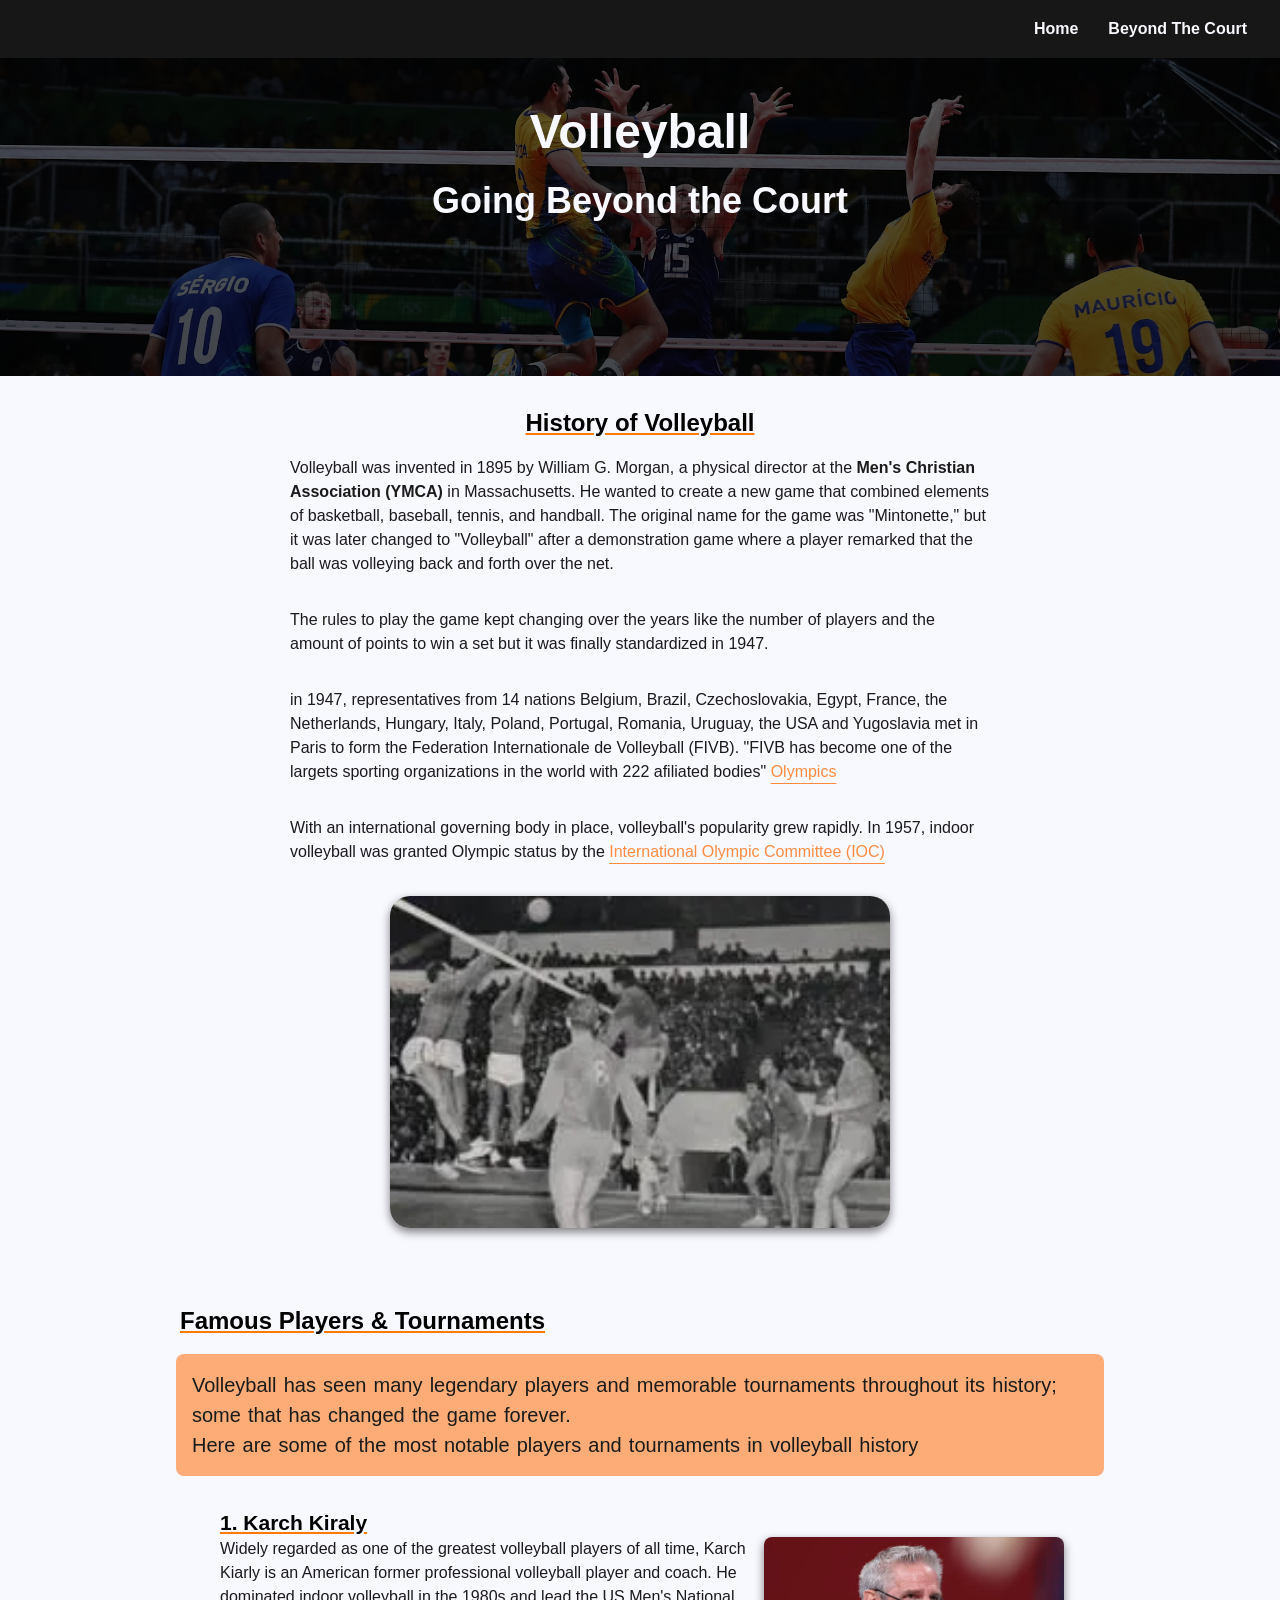
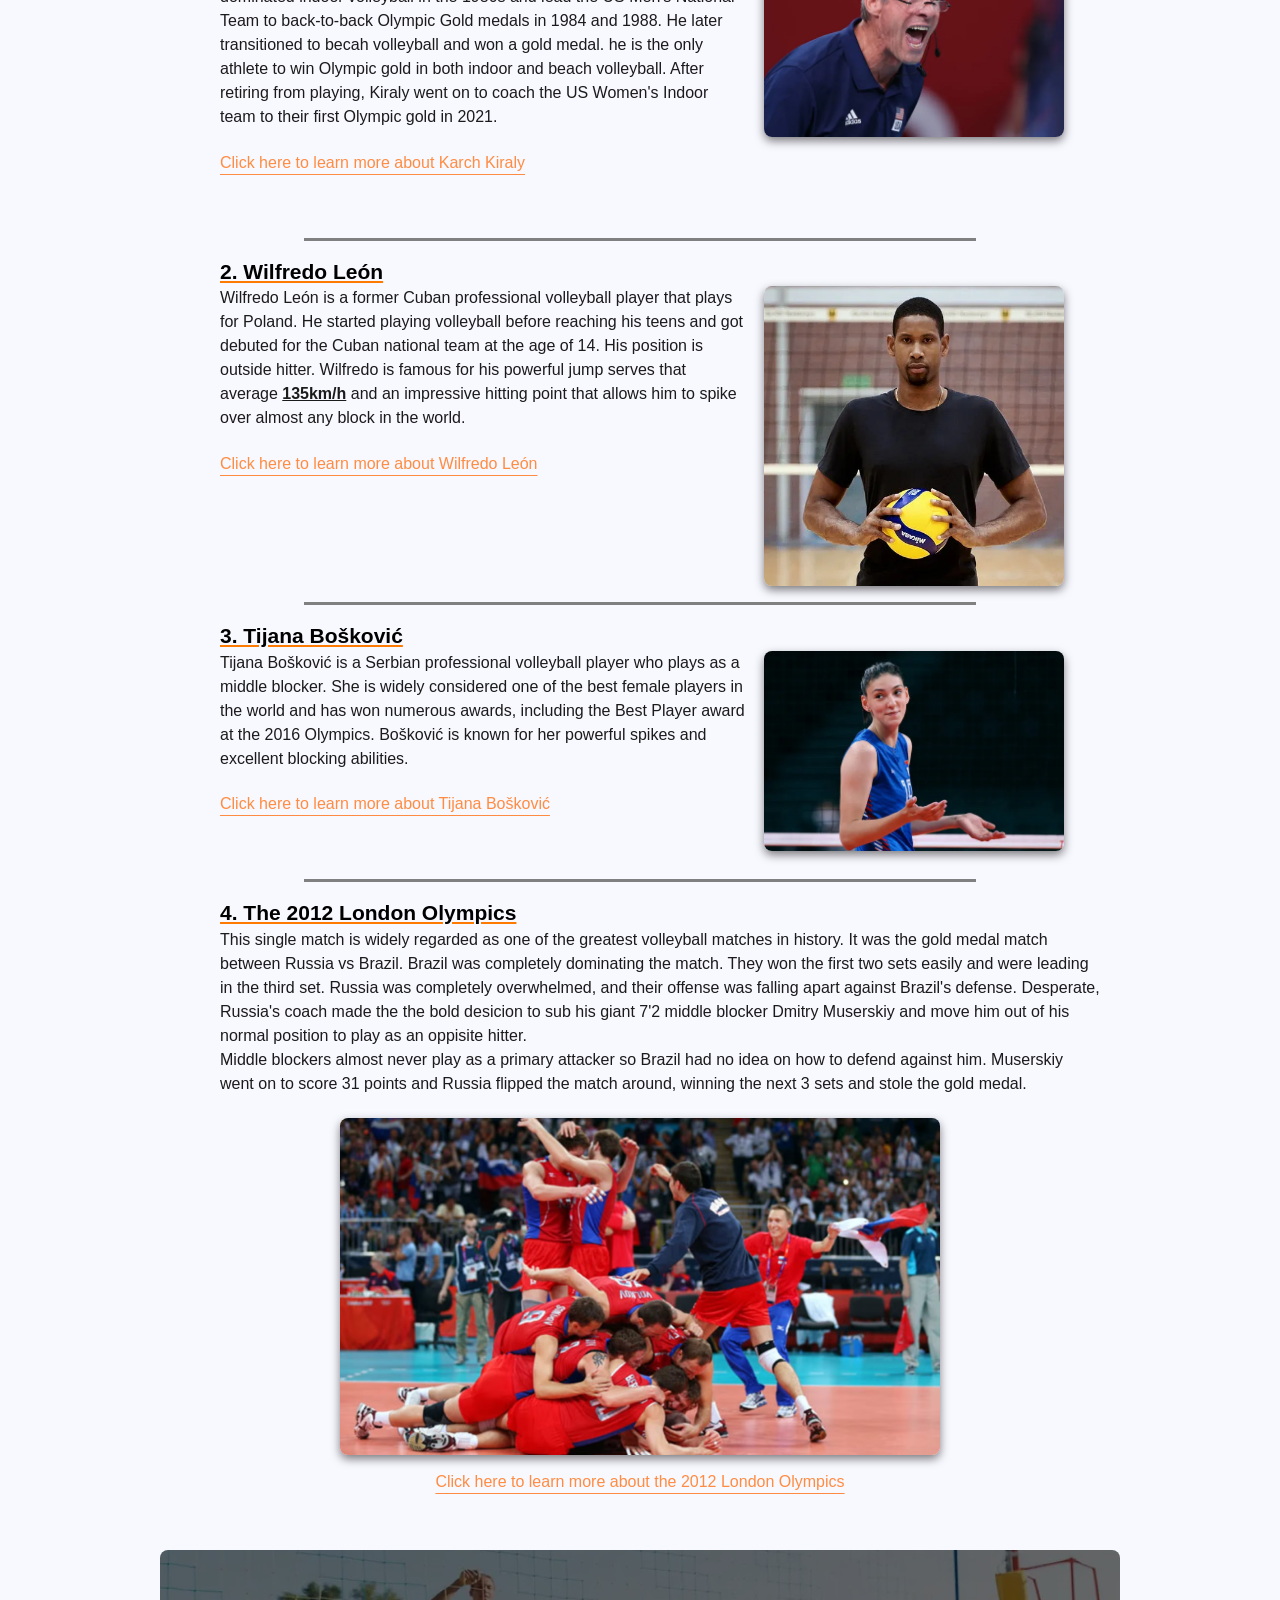
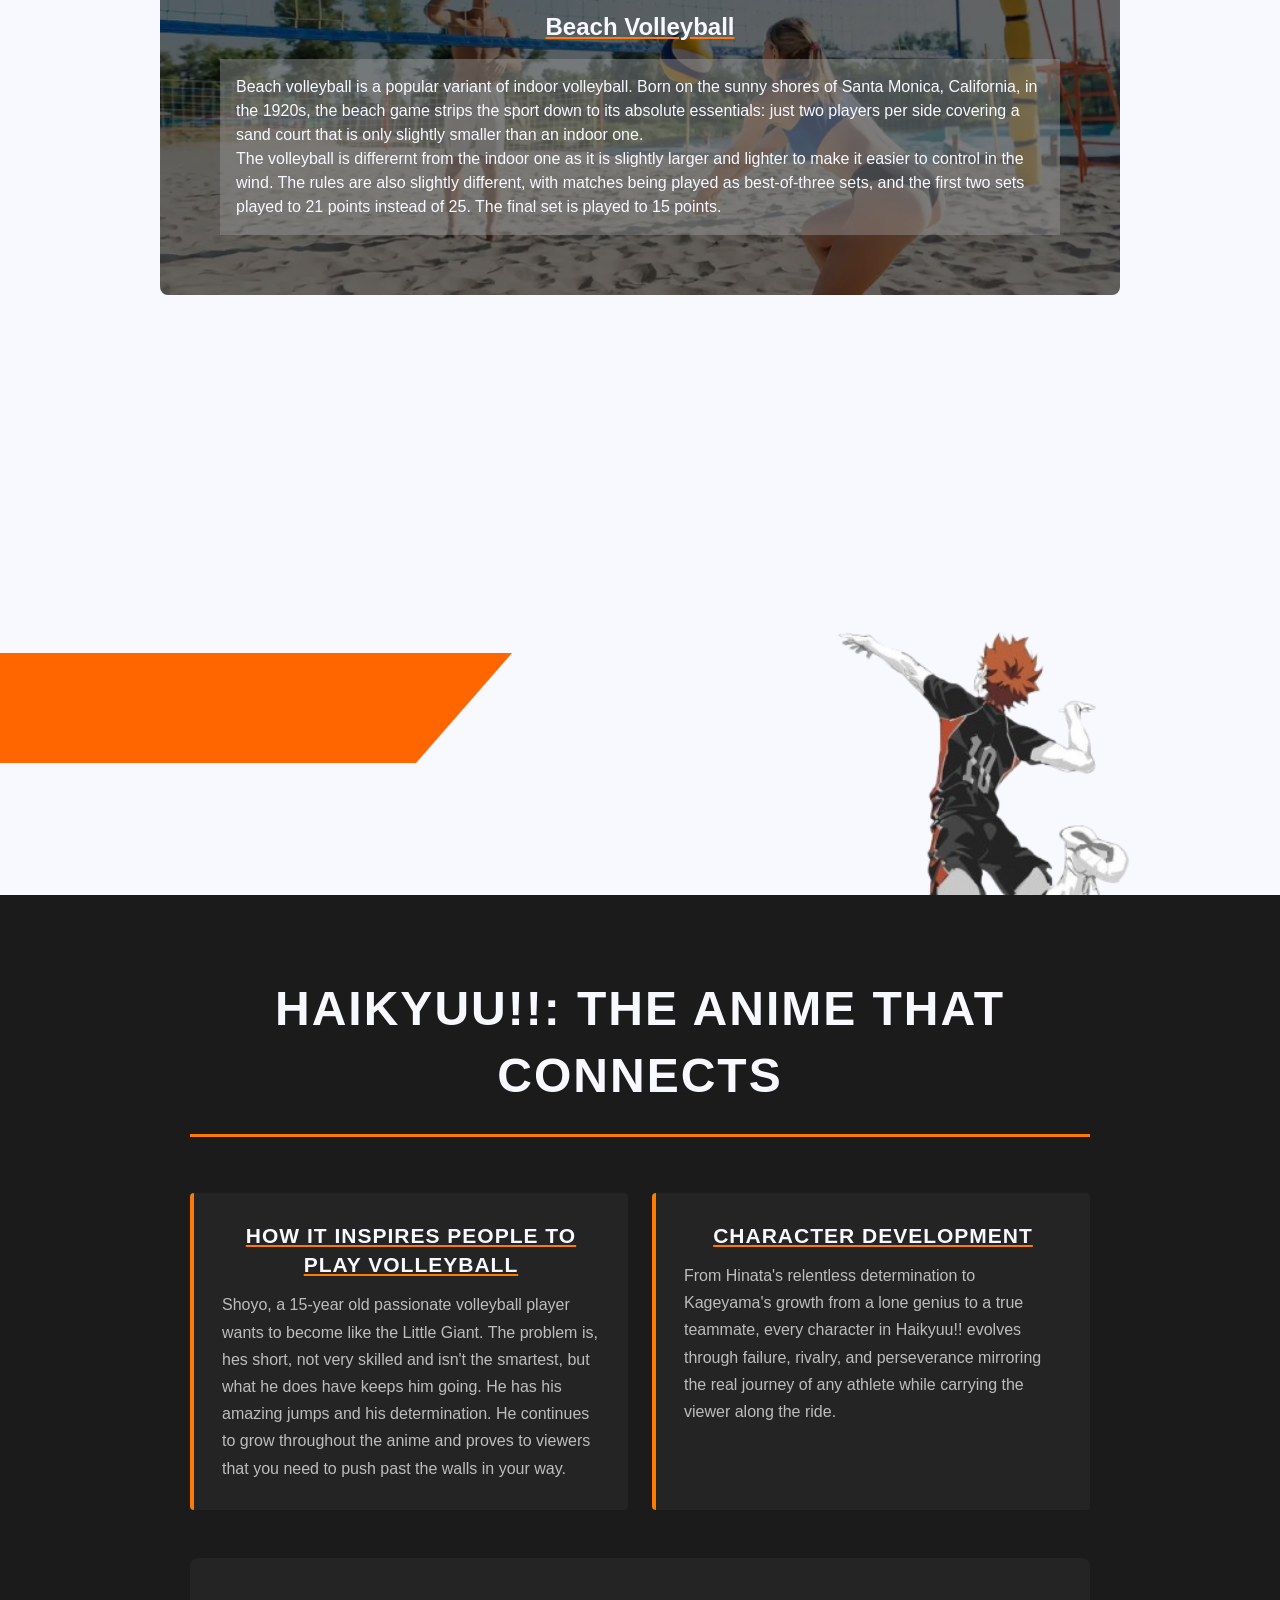
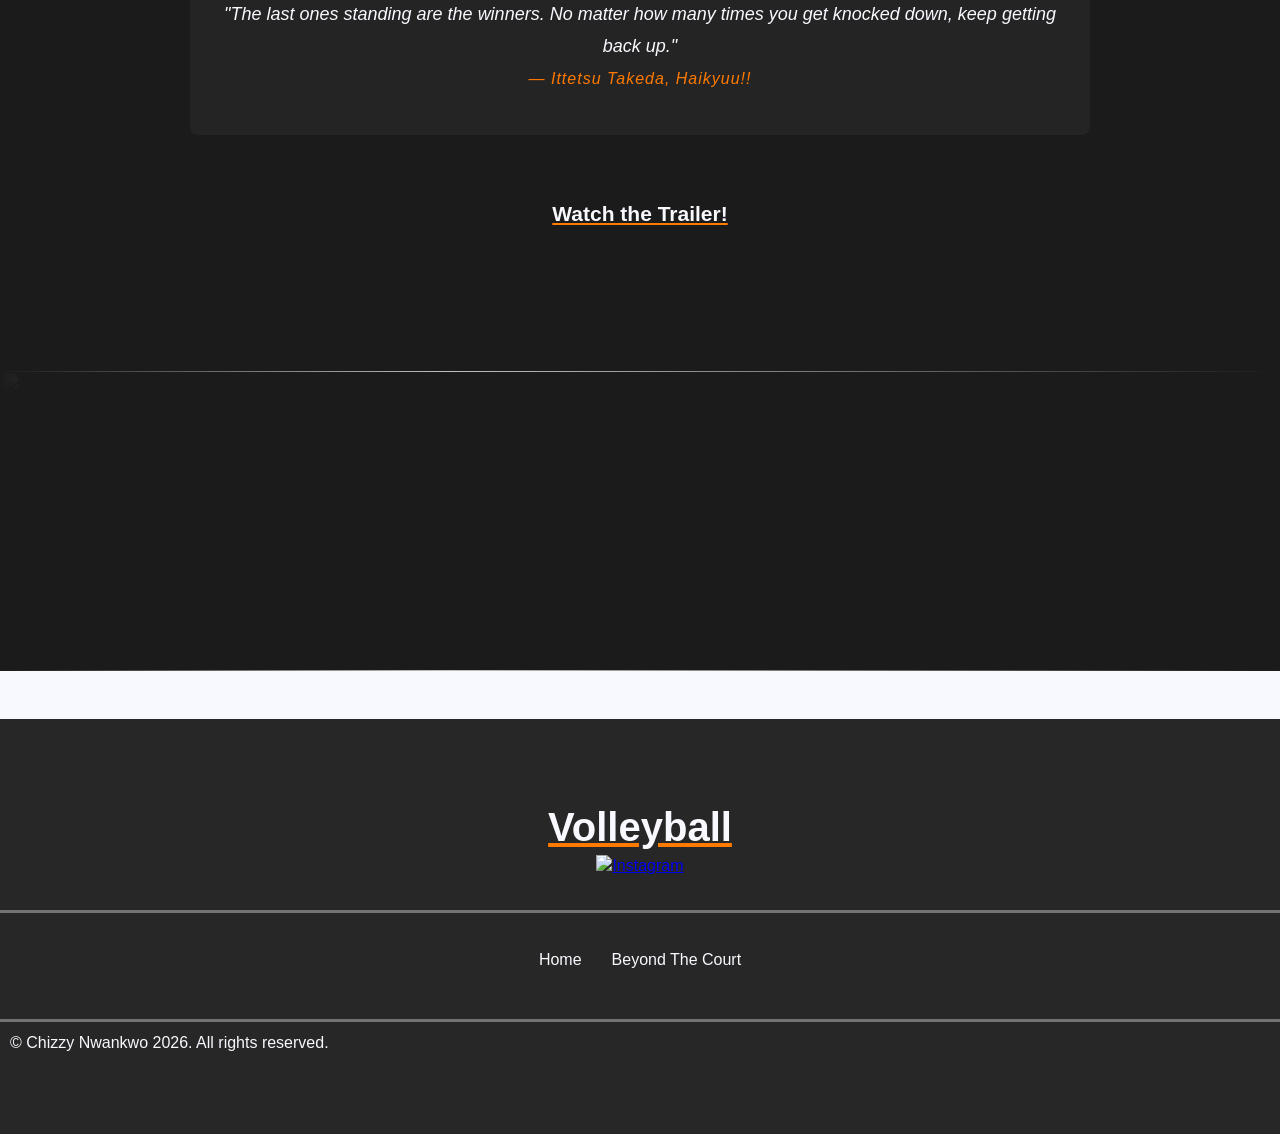
==== commit 6e7ded3b: "Merge branch 'main' of https://github.com/Chizzy-code123/volleyball-2" ====
--- a/beyond-the-court.html
+++ b/beyond-the-court.html
@@ -81,7 +81,7 @@
         font-family: "Segoe UI", Tahoma, Geneva, Verdana, sans-serif;
         font-size: 20px;
         word-spacing: 1.6px;
-        color: #262626;
+        color: #1b1b1b;
         background-color: #ff8b3db2;
         padding: 16px;
         font-weight: 400;
@@ -226,7 +226,7 @@
       }
 
       .haikyuu-card p {
-        color: #ccc;
+        color: #bdbdbd;
         line-height: 1.7;
         margin: 0;
       }
@@ -236,7 +236,7 @@
         padding: 40px 32px;
         background-color: #242424;
         border-radius: 8px;
-        color: #fff;
+        color: ghostwhite;
         font-size: 18px;
         font-style: italic;
         line-height: 1.8;
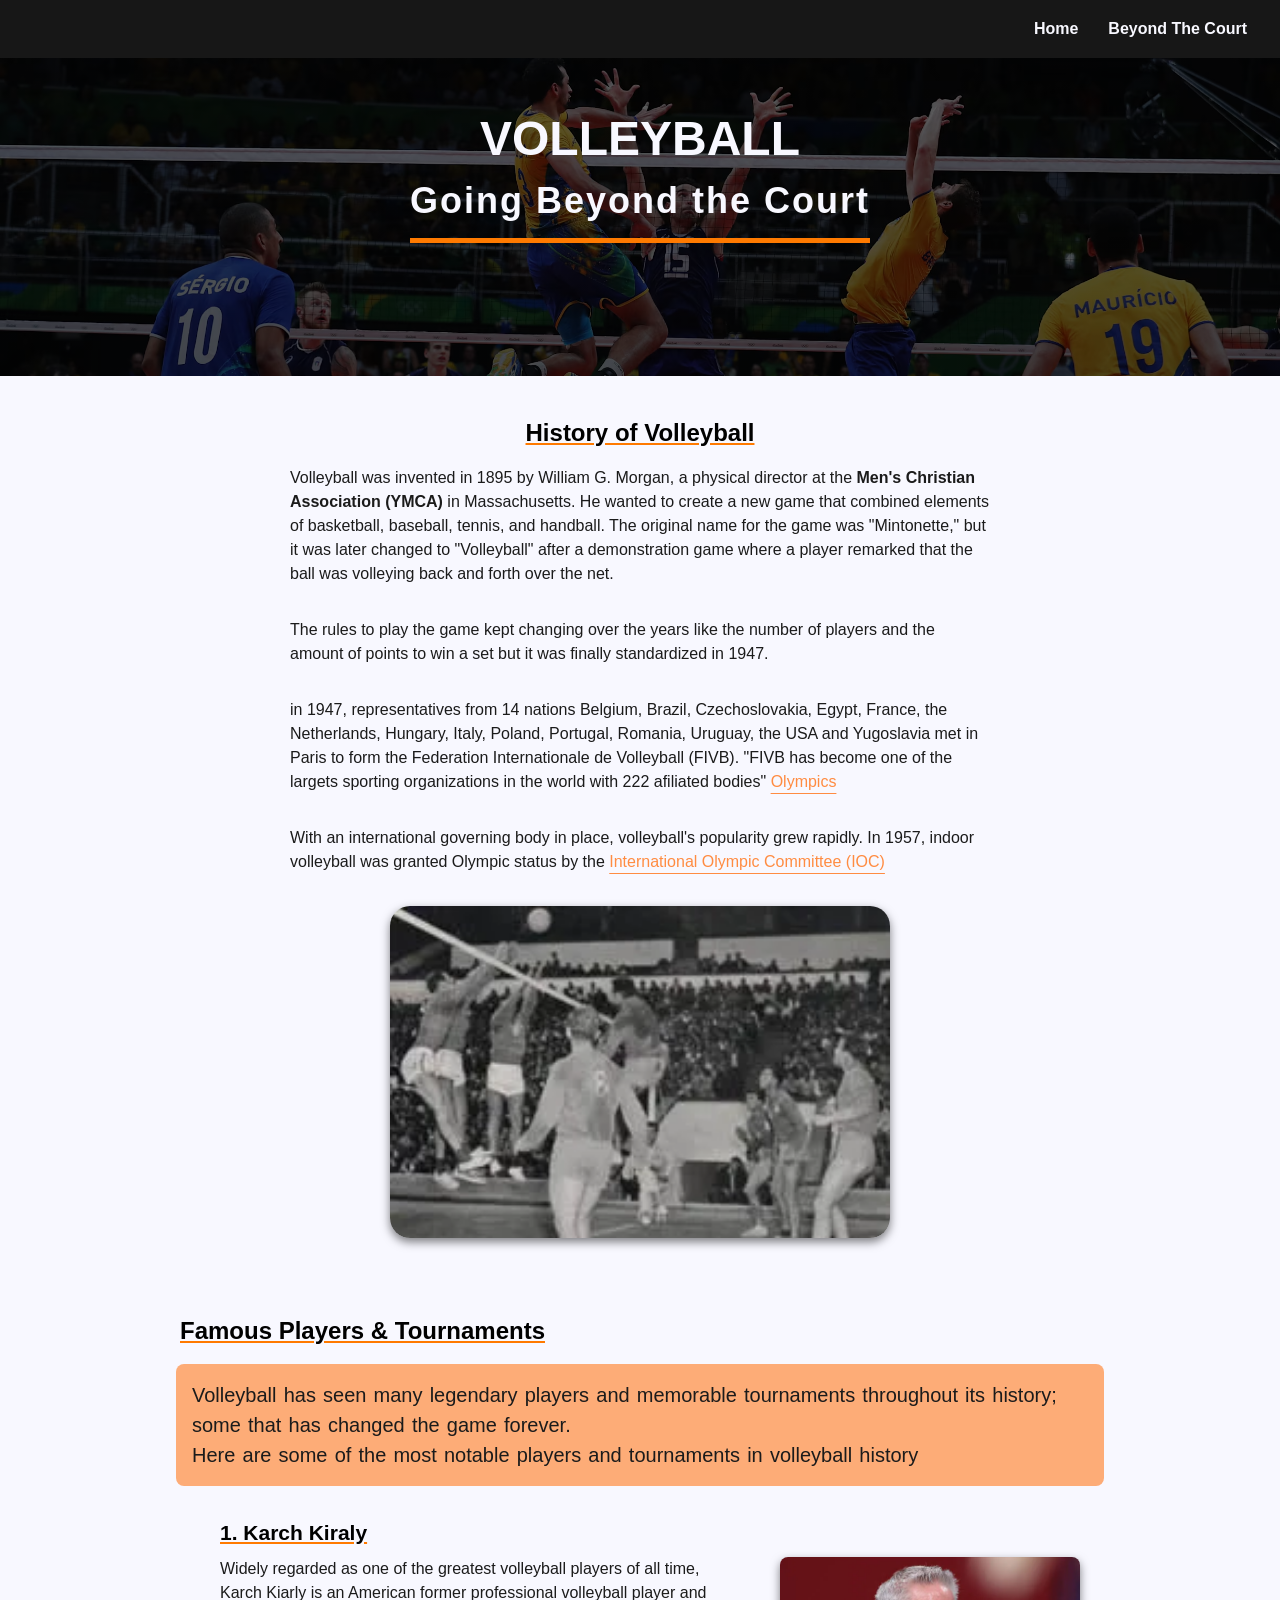
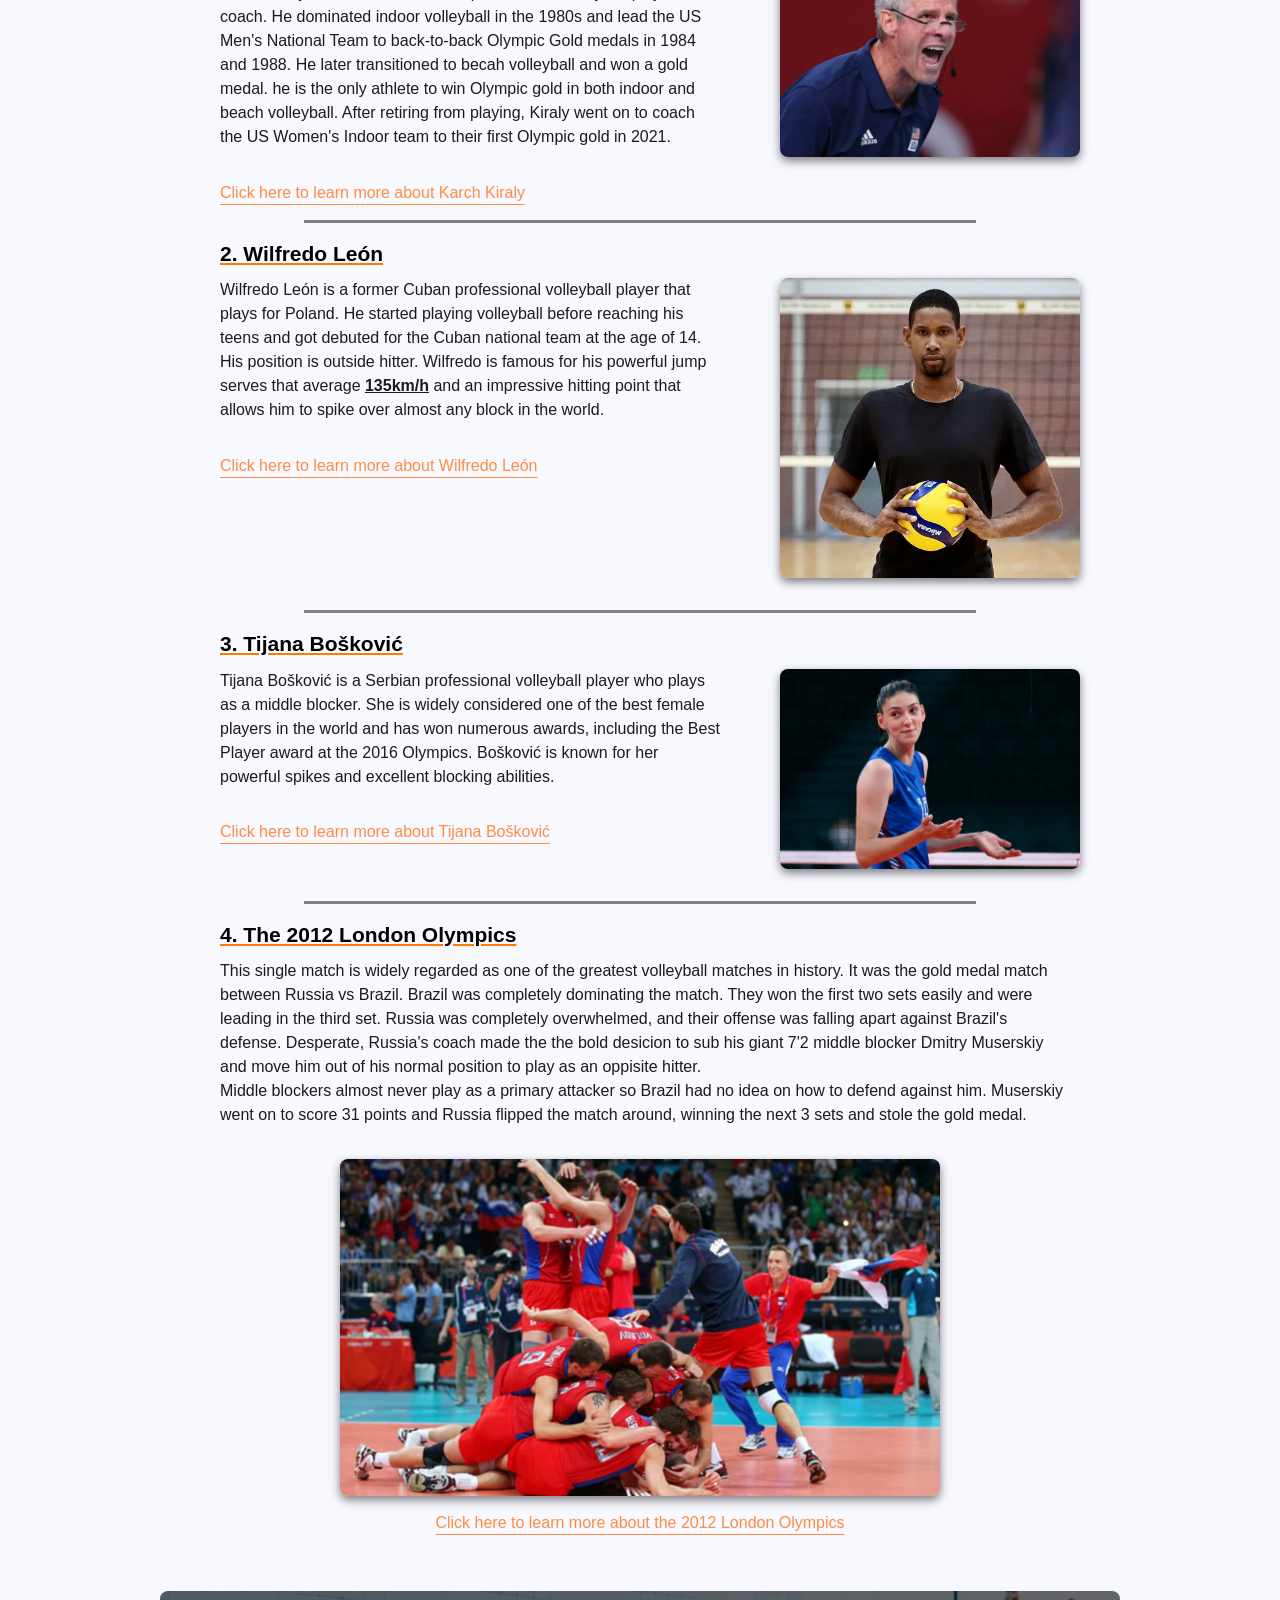
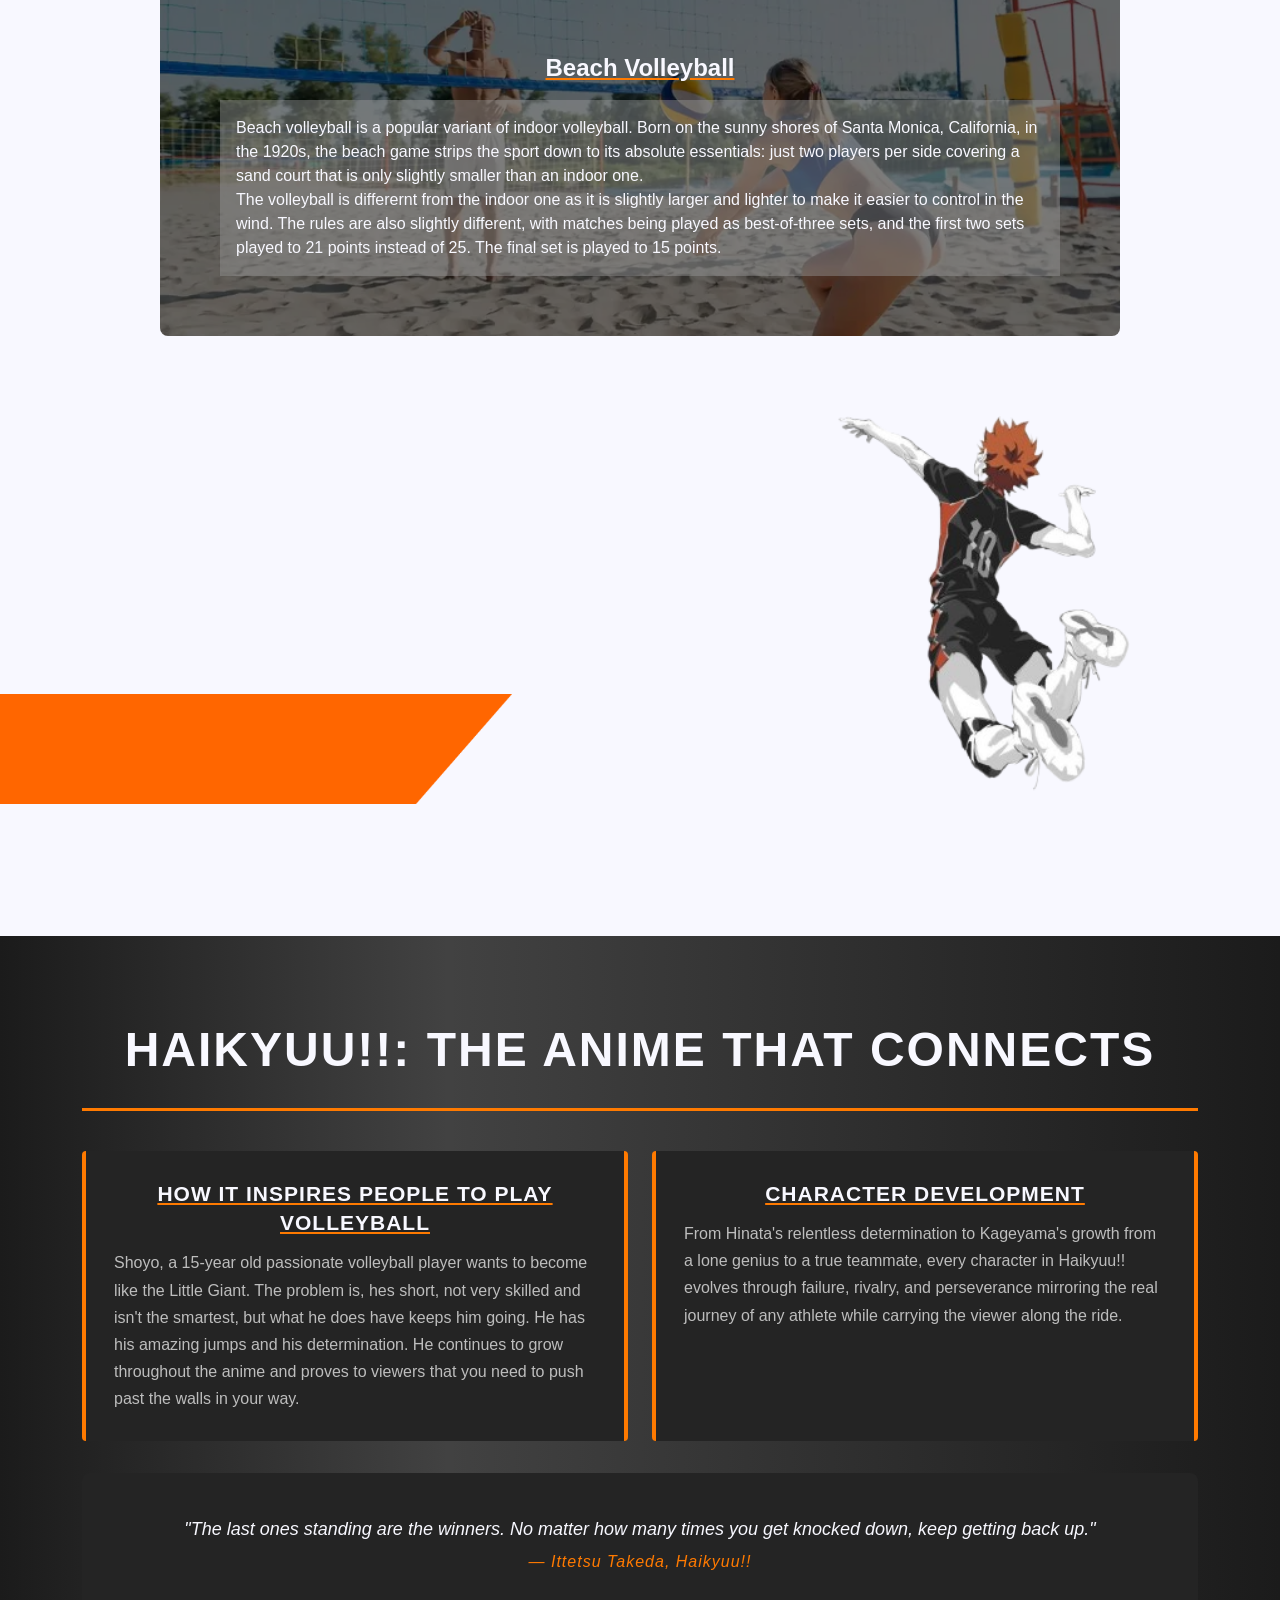
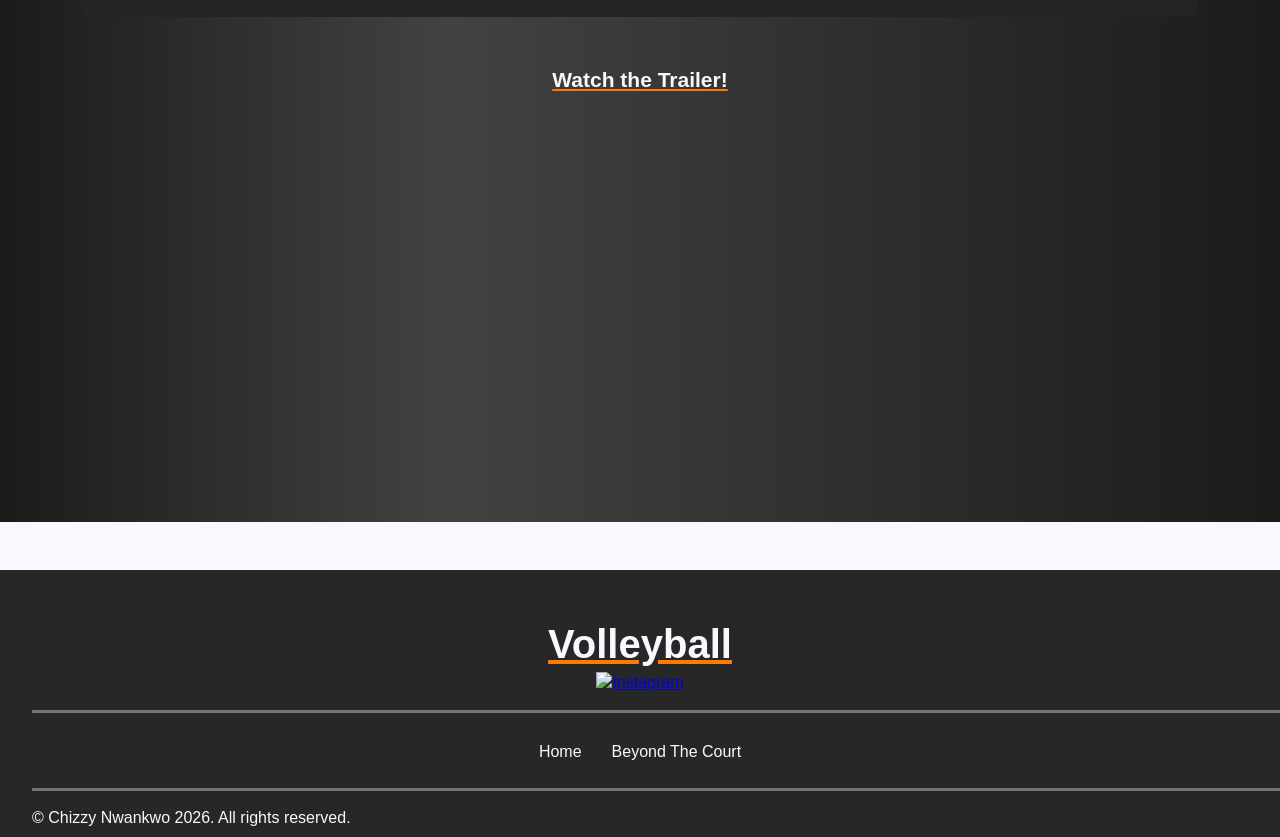
==== commit 3b21a5c4: "Finished commenting beyond-the-court" ====
--- a/beyond-the-court.html
+++ b/beyond-the-court.html
@@ -8,88 +8,138 @@
     <link rel="icon" type="image/png" href="images/white-volleyball.png" />
     <script src="scripts/back-to-top.js" defer></script>
     <style>
-      body {
-        background-size: contain;
-        background-repeat: no-repeat;
-        background-position: bottom;
-      }
+      /* 
+        This makes the flex container move content 
+        in a column direction and align content to the center.
+      */
       #history-of-volleyball-container {
         display: flex;
         flex-direction: column;
         justify-content: center;
         align-items: center;
-        margin-top: 30px;
-      }
-
+        margin: 40px;
+      }
+
+      /* 
+        Here, I gave the paragraphs this width because I didn't want the 
+        paragraphs to be too skinny and I wanted it to be 
+        also the same width as the image below it.
+      */
       #history-of-volleyball-container p {
         margin: 16px;
         max-width: 700px;
       }
 
+      /* 
+        max-width: 100% makes the image take up
+        the whole width of the screen.
+      */
       #history-of-volleyball-container img {
         border-radius: 20px;
         margin: 16px;
         max-width: 100%;
-        height: auto;
-        flex-shrink: 1 500px;
         box-shadow: 0px 4px 10px rgba(0, 0, 0, 0.5);
       }
 
+      /* 
+        This styles the paragraph that has the id. 
+        It makes the words more spaced, the font-weight 
+        lighter and it has a background to seperate itself from the 
+        famous volleyball players and events divs.
+      */
+      #legendary-players-statement {
+        font-size: 20px;
+        word-spacing: 1.6px;
+        background-color: #ff8b3db2;
+        padding: 16px;
+        font-weight: 300;
+        border-radius: 8px;
+        margin: 16px;
+      }
+
+      /* 
+        This styles the section that has contains information about
+        famous volleyball athletes & events.
+      */
       #famous-volleyball-players-and-tournaments {
         display: flex;
         flex-direction: column;
-        width: 100%;
-        flex-wrap: wrap;
-      }
-
+      }
+
+      /* 
+        This styles the h4 that holds the name for the athlete/event
+        Giving it an orange underline to be consistent with styling.
+      */
       #famous-volleyball-players-and-tournaments h4 {
         margin-left: 20px;
         text-decoration: underline #ff7a00;
       }
 
+      /* 
+        This div contains the information for the athlete or event
+        The margins pushes the content closer together so there isn't
+        such a big gap between text and image.
+      */
       #famous-volleyball-players-and-tournaments div {
         margin: 16px;
         margin-right: 40px;
         margin-left: 40px;
       }
 
+      /* 
+        The max-width ensures that the paragraph
+        leaves space for the image.
+      */
       #famous-volleyball-players-and-tournaments p {
-        max-width: 700px;
-        width: 100%;
-        text-wrap: wrap;
+        max-width: 500px;
+        margin: 10px;
         margin-left: 20px;
-      }
-
+        margin-top: 10px;
+      }
+
+      /* 
+        Making the refrence links go down to the bottom of the container
+        so that it won't look like its part of the paragraph
+        and its easier to click.
+      */
       #famous-volleyball-players-and-tournaments a {
         margin-left: 20px;
-      }
-
+        position: relative;
+        bottom: 100%;
+      }
+
+      /* 
+        This styles the image that displays the famous
+        volleyball player and/or tournaments.
+
+        float right pushes the image to the right of the container
+        and it won't move away from there.
+        if paragraphs that are above to overlap the image
+        will wrap under the image
+
+        I used object-fit: cover to prevent stretching of images
+
+        The image has a shadow to pop up and look sleek and modern.
+      */
       #famous-volleyball-players-and-tournaments img {
         border-radius: 8px;
         float: right;
         width: 300px;
-        height: 300px;
         max-width: 100%;
         height: auto;
         object-fit: cover;
-        margin-left: 16px;
-        margin-right: 16px;
+        margin: 10px 0 16px;
         box-shadow: 0px 4px 10px rgba(0, 0, 0, 0.5);
       }
 
-      #legendary-players-statement {
-        font-family: "Segoe UI", Tahoma, Geneva, Verdana, sans-serif;
-        font-size: 20px;
-        word-spacing: 1.6px;
-        color: #1b1b1b;
-        background-color: #ff8b3db2;
-        padding: 16px;
-        font-weight: 400;
-        border-radius: 8px;
-        margin: 16px;
-      }
-
-      @media (max-width: 612px) {
+      /* 
+        When the screen reaches the width, the image in the 
+        famous-volleyball-players-and-tournaments div will stop
+        floating and will go above the paragraph.
+
+        The h4 and the paragraph gets centered in the middle.
+      */
+      @media screen and (max-width: 612px) {
         #famous-volleyball-players-and-tournaments img {
           float: none;
           display: block;
@@ -108,6 +158,14 @@
         }
       }
 
+      /* 
+        This styles the beach volleyball section. 
+        The linear gradient is added to darken the image so that the 
+        content on top of it will still be easy to read.
+
+        background-size: cover ensures the image doesn't stretch and
+        background-position: center centers the image.
+      */
       #beach-volleyball-container {
         background-image:
           linear-gradient(rgba(0, 0, 0, 0.6), rgba(0, 0, 0, 0.6)),
@@ -124,6 +182,11 @@
         text-align: center;
       }
 
+      /* 
+        This makes the paragraph inside the container have a 
+        transparent background so that the text will still be easy 
+        to read with an image as a background on the container.
+      */
       #beach-volleyball-container p {
         color: ghostwhite;
         background-color: #9b9b9b6f;
@@ -131,35 +194,149 @@
         margin-top: 16px;
       }
 
+      /* 
+        This styles the two images that seperate the regular 
+        volleyball information from the Haikyuu!! section.
+        
+        There is a Hinata image that floats and an orange
+        rectangle with a dragged vertex.
+      */
+      #haikyuu-section-divider {
+        /* 
+          absolute position takes the entire element off of the regular 
+          website positioning and it starts to behave 
+          like a sticker.
+        */
+        position: absolute;
+        /* 
+          Since the element can now be positioned anywhere, 
+          I push the element to 0% of the website left.
+        */
+        left: 0%;
+        height: 20%;
+        margin-top: 40px;
+      }
+
+      /* 
+        This styles the Hinata from Haikyuu!! image. The height keeps the
+        same porportions. The image gets pushed to the right.
+
+        I linked an animation that makes the image float up and down.
+        ease-in-out makes the up and down animation smooth because the
+        interpolation starts slow at the start, fast in the middle 
+        and slow and at the end. 
+      */
+      #hinata-flying-img {
+        position: relative;
+        width: 300px;
+        height: auto;
+        left: 25%;
+        animation: image-float 3s ease-in-out infinite alternate;
+      }
+
+      /* 
+        This animation starts the image at the bottom 
+        of the container then moves it 20 percent upwards.
+      */
+      @keyframes image-float {
+        from {
+          transform: translateY(0%);
+        }
+        to {
+          transform: translateY(-20%);
+        }
+      }
+
+      /* 
+        This styles the section that has everything about Haikyuu!!
+        The section is pushed away from the section divider to seperate
+        this area from the very important content.
+      */
       #haikyuu-section {
-        background-color: #1b1b1b;
+        background-color: #424242;
         padding: 80px 20px;
-        margin-top: 100px;
-
-        background-size: contain;
+        margin-top: 600px;
         /* 
           vw is Viewport Width. It measures the total width of the screen
           instead of the body width.
         */
         width: 100vw;
+
+        /* 
+          Position relative positions the element relative to itself
+
+          Here, we are trying to center the section. The reason why the 
+          section is so off the screen before adding this code is because it's 
+          size changed from the anchorpoint while the 
+          section was already centered causing it to go more to the right.
+        */
         position: relative;
+        /* 
+          This chunk of code tells the browser to push the element to the right 
+          by 50% of the parent container's width then translateX(-50%) moves 
+          the element backwards to the left by 
+          50% of its own width.
+        */
         left: 50%;
         transform: translateX(-50%);
-        margin-top: 600px;
-      }
-
+      }
+
+      /* 
+        This creates a pseudo-element not class that takes up the
+        entire size of the section.
+        I give it a z-index of -1 so that it won't go 
+        over all the content that needs to be read.
+      */
+      #haikyuu-section::after {
+        content: "";
+        position: absolute;
+        top: 0;
+        left: 0;
+        width: 100%;
+        height: 100%;
+        z-index: -1;
+
+        /* 
+          This makes the gradient move from left to right and 
+          the middle will be more transparent to look lighter.
+        */
+        background: linear-gradient(
+          to right,
+          #1b1b1b 0%,
+          #1c1c1c00 35%,
+          #1b1b1b00 35%,
+          #1b1b1b 100%
+        );
+      }
+
+      /* 
+        This styles the container that holds the 
+        grid container and the iframe. 
+        
+        There is a max-width so that there can be null space. The container gets 
+        centered using margin 0 auto and there is a large 
+        gap for each element.
+      */
       #haikyuu-container {
-        max-width: 900px;
+        max-width: 90%;
         margin: 0 auto;
         display: flex;
         flex-direction: column;
-        gap: 48px;
+        gap: 32px;
         justify-content: center;
       }
 
       #haikyuu-container iframe {
         width: 100%;
       }
+
+      /* 
+        This styles the h3 giving it an orange border 
+        at I make all the text uppercase. I also remove the 
+        underlines from the heading because theres going 
+        to be one big bottom border and that would 
+        be too much orange.
+      */
       #haikyuu-container h3 {
         text-align: center;
         border-bottom: 3px solid #ff7a00;
@@ -177,50 +354,47 @@
         color: ghostwhite;
       }
 
-      #haikyuu-section img {
-        width: 100%;
-        height: 300px;
-        object-fit: cover;
-        position: absolute;
-        bottom: 0%;
-        left: 0;
-        z-index: -2;
-      }
-
-      #haikyuu-section::after {
-        content: "";
-        position: absolute;
-        top: 0;
-        left: 0;
-        width: 100%;
-        height: 100%;
-        z-index: -1;
-
-        background: linear-gradient(
-          to right,
-          #1b1b1b 0%,
-          rgba(27, 27, 27, 0) 35%,
-          rgba(27, 27, 27, 0) 35%,
-          #1b1b1b 100%
-        );
-      }
-
+      /* 
+        This makes the container that holds the two cards a
+        grid so that if one card grows larger, the other
+        one will grow with it and become the same height/width.
+
+        repeat() makes it so that the math for the grid continues 
+        over and over instead of manually creating 
+        the columns and rows.
+
+        I used minmax() to make it so that the width has to be at least
+        280px and an equal fraction at most. 
+      */
       #haikyuu-grid {
         display: grid;
         grid-template-columns: repeat(auto-fit, minmax(280px, 1fr));
         gap: 24px;
       }
 
+      /* 
+        This styles the Haikyuu card and gives alot of
+        padding to keep the text away from the edges.
+
+        The border strokes are added to seperate the content background 
+        from the section background.
+      */
       .haikyuu-card {
         background-color: #242424;
         border-left: 4px solid #ff7a00;
+        border-right: 4px solid #ff7a00;
         padding: 28px;
         border-radius: 4px;
       }
 
       .haikyuu-card h4 {
         color: ghostwhite;
-        margin: 0 0 12px 0;
+        margin-bottom: 12px;
+        /* 
+          This makes the letters fully uppercase and the letters get 
+          spaced by 1px to make it more easy to read since 
+          all the letters are capitalized.
+        */
         text-transform: uppercase;
         letter-spacing: 1px;
       }
@@ -228,48 +402,24 @@
       .haikyuu-card p {
         color: #bdbdbd;
         line-height: 1.7;
-        margin: 0;
-      }
-
+      }
+
+      /* 
+        This styles the quote dark themed since the entire 
+        section is dark themed. The font size is a bit bigger 
+        than the regular paragraph text and there is a 
+        larger line height to make reading easier.
+      */
       #haikyuu-quote {
         text-align: center;
         padding: 40px 32px;
         background-color: #242424;
         border-radius: 8px;
         color: ghostwhite;
-        font-size: 18px;
         font-style: italic;
+        font-size: 1.8rem;
         line-height: 1.8;
-        margin: 0 0 16px 0;
-      }
-
-      #haikyuu-section-divider {
-        position: absolute;
-        flex-direction: row;
-        left: 0%;
-        width: 40%;
-        width: 100vw;
-        height: 20%;
-        margin-top: 40px;
-      }
-
-      #hinata-flying-img {
-        justify-self: flex-end;
-        position: relative;
-        width: 300px;
-        height: auto;
-        left: 25%;
-        transform: translateY(60%);
-        animation: image-float 3s ease-in-out infinite alternate;
-      }
-
-      @keyframes image-float {
-        from {
-          transform: translateY(0%);
-        }
-        to {
-          transform: translateY(-20%);
-        }
+        margin-bottom: 16px;
       }
     </style>
   </head>
@@ -297,7 +447,18 @@
   </header>
 
   <main>
+    <!-- 
+      Creating a back to top button that will go the bottom right. 
+      
+      The # in the href makes the a tag link to the page the user is in.
+      Adding the arrow up image so that people can understand it brings them up.
+    -->
     <a id="back-to-top" href="#"><img src="images/arrow-up.png" /></a>
+
+    <!-- 
+      This section talks about the history of volleyball and how the idea came up.
+      It also explains how it was accepted into the Olympics.
+    -->
     <section>
       <div id="history-of-volleyball-container">
         <h3>History of Volleyball</h3>
@@ -347,10 +508,19 @@
           width="500px"
           height="auto"
           src="images/volleyball-paris-1956.webp"
+          alt="1956 Paris World champisionships indoor volleyball. Two men blocking the volleyball."
           loading="lazy" />
       </div>
     </section>
 
+    <!-- 
+      This section holds content that talks about the top 4 
+      famous players and tournaments.
+
+      There is a opening paragraph that talks about how volleyball 
+      has seen many legendary players and memorable tournaments and links to go 
+      learn about the people/events.
+    -->
     <section style="margin-top: 60px">
       <h3>Famous Players & Tournaments</h3>
 
@@ -369,6 +539,7 @@
             width="200px"
             height="200px"
             src="images/karch-kiraly.webp"
+            alt="Famous volleyball player Karch Kiraly. He mouth is open raising his voice, he has grey hair, glasses and a blue polo."
             loading="lazy" />
           <p>
             Widely regarded as one of the greatest volleyball players of all
@@ -396,6 +567,7 @@
             width="200px"
             height="200px"
             src="images/wilfredo-leon-volleyball-player.webp"
+            alt="Wilfredo León, a middle aged dark skin man holding a volleyball with both arms in a volleyball court facing camera."
             loading="lazy" />
           <p>
             Wilfredo León is a former Cuban professional volleyball player that
@@ -424,6 +596,7 @@
             width="200px"
             height="200px"
             src="images/tijana.webp"
+            alt="Tijana Bošković, a light skinned female looking away from the camera with both arms a bit up like they are in a shrugging position."
             loading="lazy" />
           <p>
             Tijana Bošković is a Serbian professional volleyball player who
@@ -443,6 +616,11 @@
         <hr />
         <div>
           <h4>4. The 2012 London Olympics</h4>
+          <!-- 
+            Making the paragraph take up the whole space this 
+            time since the tournment image is too big to 
+            be side-by-side 
+          -->
           <p style="max-width: 100%">
             This single match is widely regarded as one of the greatest
             volleyball matches in history. It was the gold medal match between
@@ -459,6 +637,10 @@
             sets and stole the gold medal.
           </p>
           <br />
+
+          <!-- 
+              Using inline styling because an ID doesn't work.
+          -->
           <img
             style="
               float: none;
@@ -470,6 +652,7 @@
               margin-bottom: 16px;
             "
             src="images/russian-volleyball-players-celebrating-after-comeback.avif"
+            alt="Volleyball players that represented Russia celebrating after making an amazing comeback in the 2012 London Olympics against Brazil. They are all smiling and are hugging eachother."
             loading="lazy" />
           <a
             style="display: block; margin: 0 auto; text-align: center"
@@ -482,6 +665,10 @@
       </div>
     </section>
 
+    <!-- 
+      This section holds basic information about beach 
+      volleyball like the rules and origin. The section is an image.
+    -->
     <section id="beach-volleyball-container">
       <div>
         <h3>Beach Volleyball</h3>
@@ -500,17 +687,34 @@
       </div>
     </section>
 
+    <!-- 
+      This section seperates the Haikyuu!! section from 
+      the regular volleyball information.
+    -->
     <div id="haikyuu-section-divider">
-      <img width="40%" src="images/Section Divider.png" loading="lazy" />
+      <img
+        width="40%"
+        src="images/Section Divider.png"
+        alt="Section divider"
+        loading="lazy" />
       <img
         id="hinata-flying-img"
         width="239px"
         height="341px"
         src="images/hinata-flying-cropped-bgremoved.png"
+        alt="Hinata from Haikyuu!! anime looking like hes about to spike."
         loading="lazy" />
     </div>
+
+    <!-- 
+      This section talks about the main character in the anime, 
+      and how the characters inspire the viewers to pursure
+      things in life.
+
+      There is also a quote from Takeda and an iframe that has 
+      the trailer for season 1 of Haikyuu!!.
+    -->
     <section id="haikyuu-section">
-      <img src="images/hinata-and-kageyama-Cropped.avif" loading="lazy" />
       <div id="haikyuu-container">
         <h3>Haikyuu!!: The Anime That Connects</h3>
 
@@ -568,6 +772,14 @@
       </div>
     </section>
   </main>
+
+  <!-- 
+    This footer holds the links to Volleyball Canada's socials, 
+    nav navigation to the other webpages and 
+    copyright info.
+
+    I add a hr tag to seperate the navigation from the legal information.
+  -->
   <footer>
     <div id="footer-content">
       <h4>Volleyball</h4>
--- a/stylesheets/website-styles.css
+++ b/stylesheets/website-styles.css
@@ -124,7 +124,9 @@
   text-align: center;
   color: ghostwhite;
   font-size: 48px;
-  transform: translate(0, 60%);
+  transform: translate(0, 70%);
+  letter-spacing: 1%;
+  text-transform: uppercase;
 }
 
 h2 {
@@ -132,6 +134,9 @@
   color: ghostwhite;
   font-size: 36px;
   margin-top: 50px;
+  letter-spacing: 2px;
+  text-decoration: underline 5px #ff7a00;
+  text-underline-offset: 25px;
 }
 
 h3 {
@@ -216,14 +221,14 @@
   background-color: #272727;
   color: ghostwhite;
   text-align: center;
-  padding: 80px 0;
+  padding: 30px 16px;
   margin-top: 48px;
 }
 
 footer nav {
   margin-top: 20px;
   background: transparent;
-  padding: 16px;
+  padding: 8px;
 }
 
 footer nav a {
@@ -245,7 +250,7 @@
   border-color: #737373;
   margin: 16px;
   margin: 0 auto;
-  padding: 16px;
+  padding: 8px;
 }
 
 footer h4 {
@@ -255,11 +260,10 @@
 #footer-content {
   display: flex;
   flex-direction: column;
+  position: relative;
+  padding: 16px;
 }
 #footer-legal-copyright {
-  /* justify-content: flex-start; */
-  margin-right: auto;
-  /* margin: 16px; */
-  margin-left: 10px;
-  margin-top: 10px;
-}
+  position: absolute;
+  top: 100%;
+}
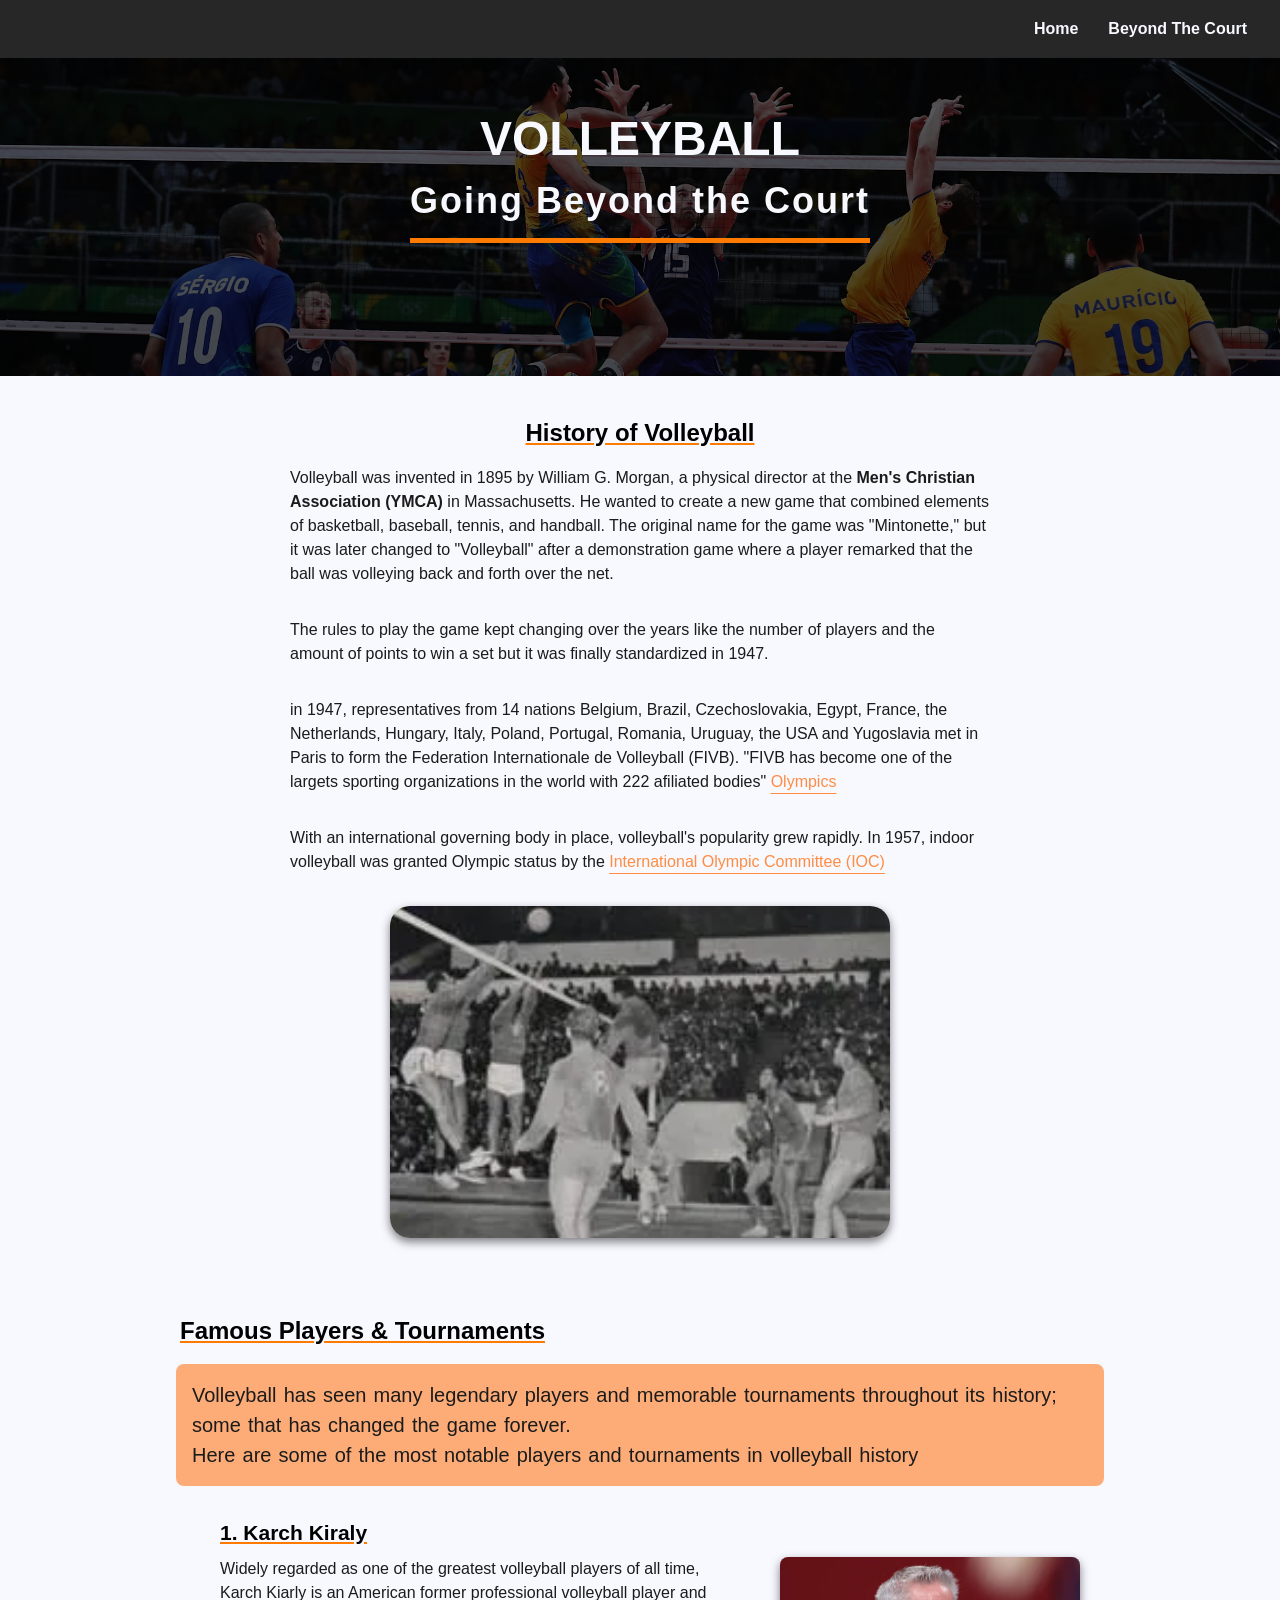
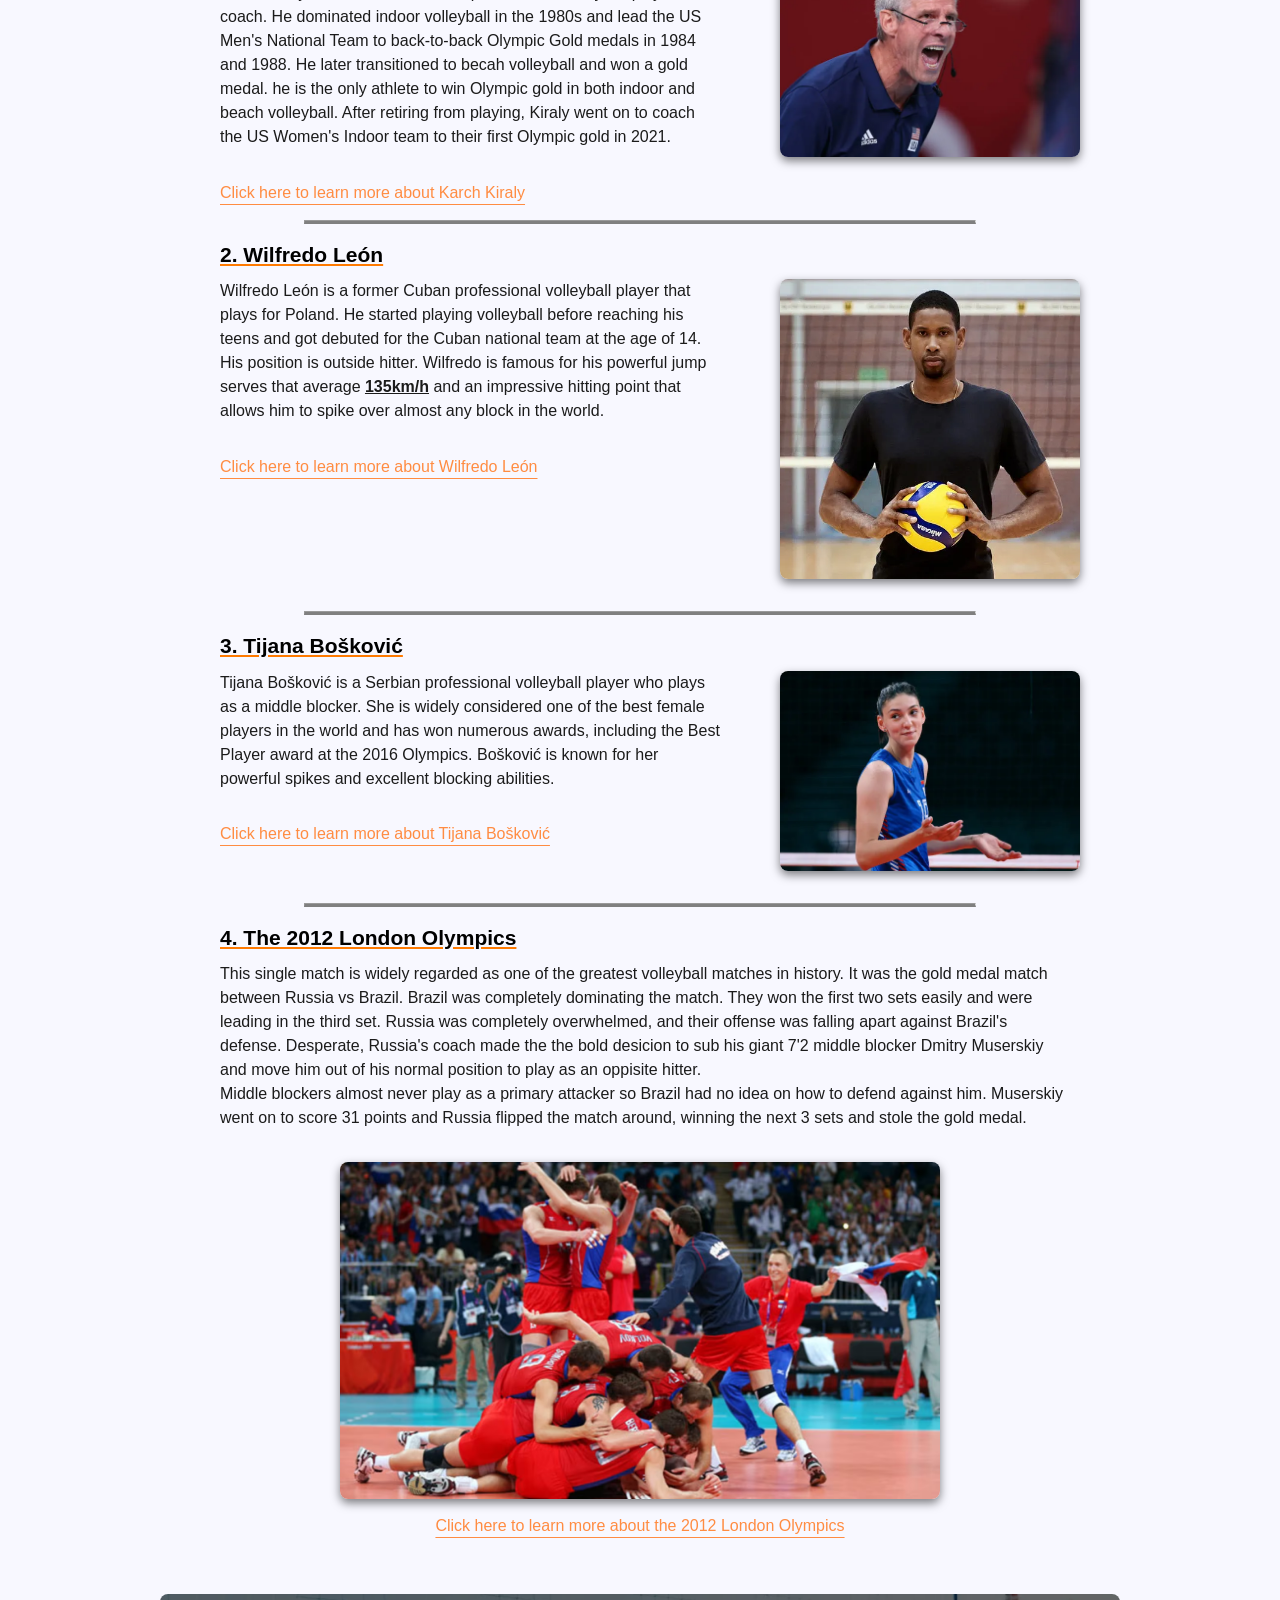
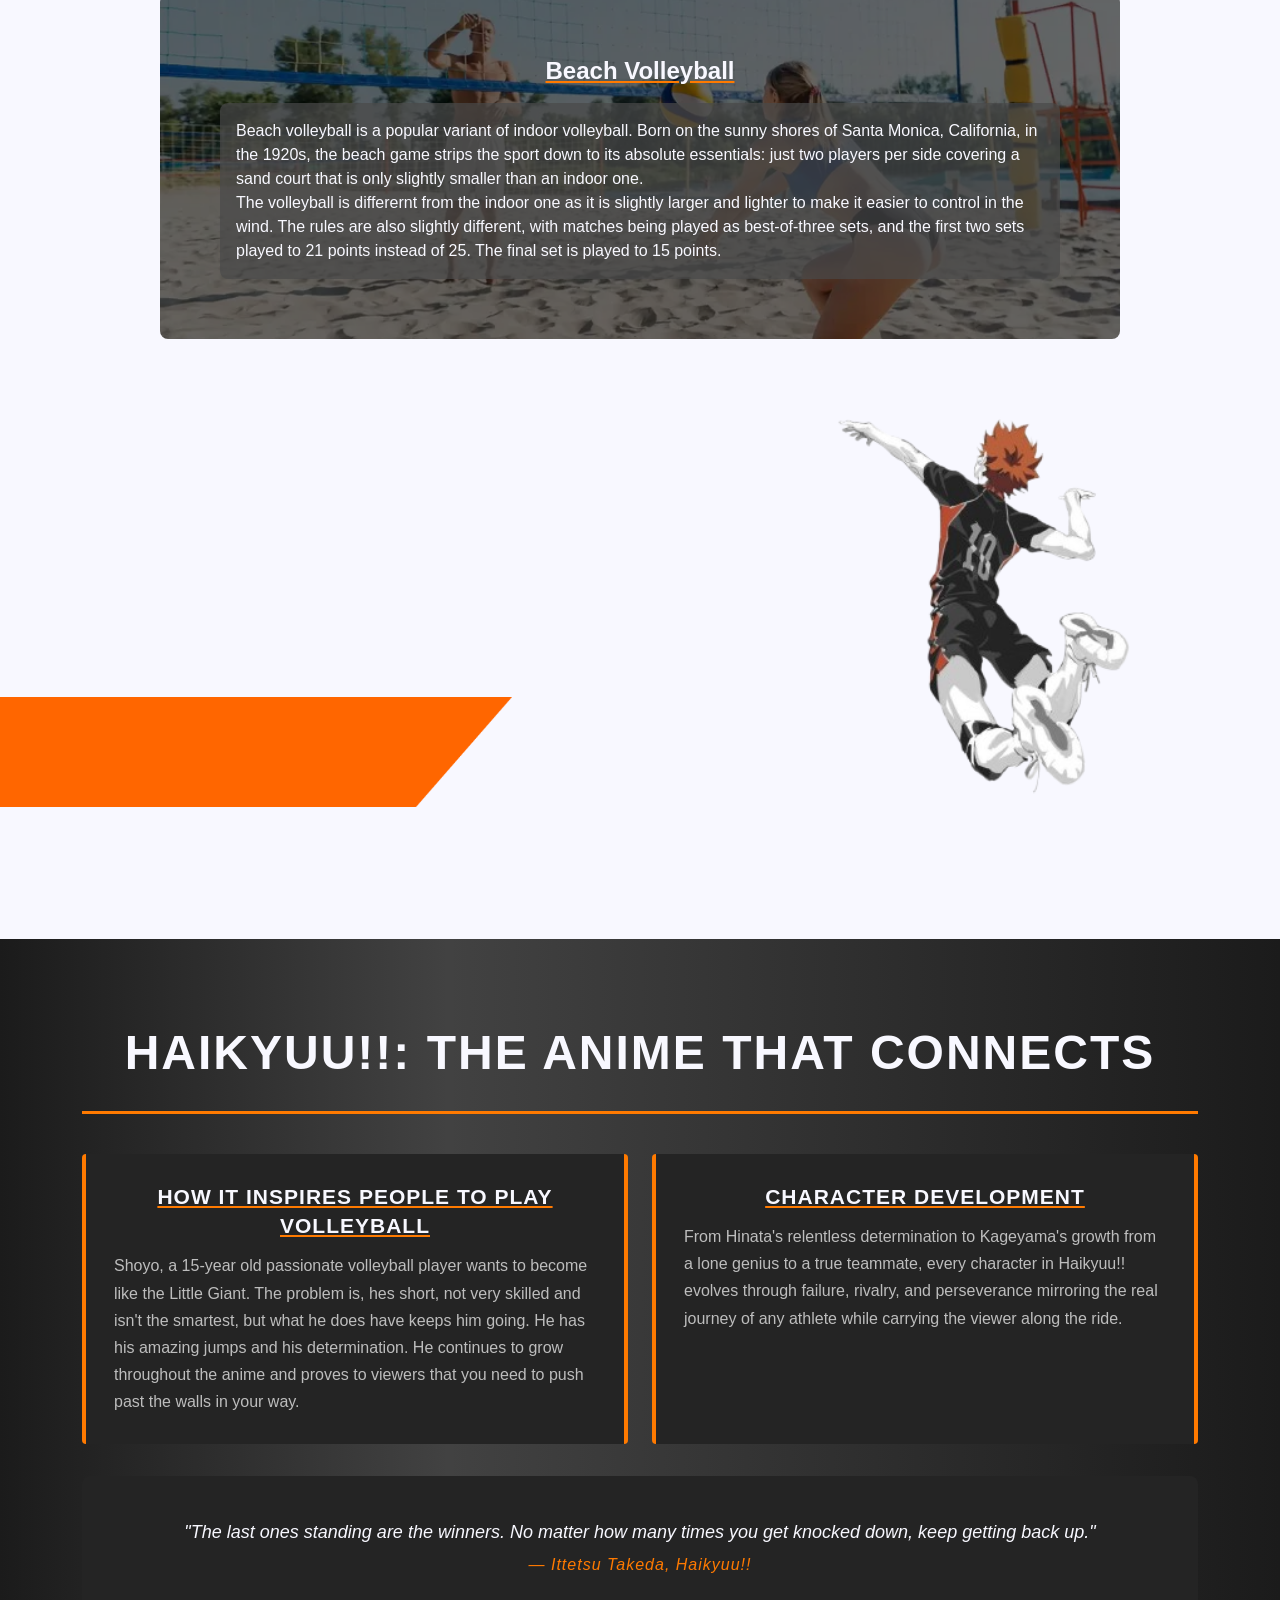
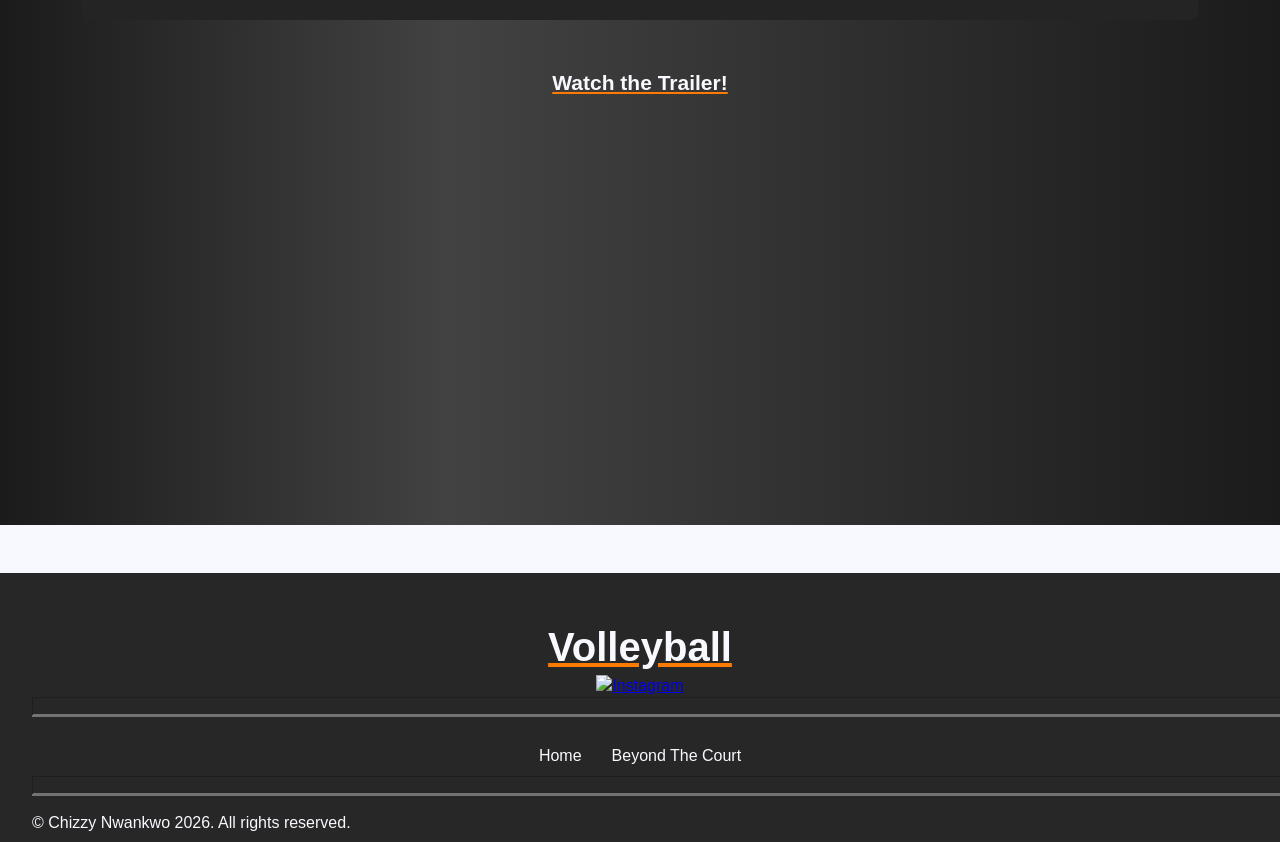
==== commit 70ecf78b: "Finished going to try to make nav sticky" ====
--- a/beyond-the-court.html
+++ b/beyond-the-court.html
@@ -189,9 +189,10 @@
       */
       #beach-volleyball-container p {
         color: ghostwhite;
-        background-color: #9b9b9b6f;
+        background-color: #4a4a4ab2;
         padding: 16px;
         margin-top: 16px;
+        border-radius: 8px;
       }
 
       /* 
--- a/stylesheets/website-styles.css
+++ b/stylesheets/website-styles.css
@@ -17,42 +17,71 @@
   scrollbar-width: none;
 }
 
-/* For Safari, Chrome, and Opera */
+/* 
+  This webkit makes the scrollbar not visible for older browers like 
+  Safari, Chrome, and Opera
+*/
 html::-webkit-scrollbar {
   display: none;
 }
 
+/* 
+  Styling the body to make sure it follows good web standards.
+*/
 body {
+  /* 
+    Using Tahoma which is a web-safe font because I like how the letters have
+    good spacing so that the content can be easily read. According to wix.com,
+    Verdana is one of the most readable fonts available.
+  */
   font-family: Verdana, Geneva, Tahoma, sans-serif;
   margin: 0;
   padding: 0;
   background-color: #f8f8ff;
+  /* 
+    This makes it so that there won't be a horizontal scrollbar 
+    if there is content that passes the regular width of the webpage.
+  */
   overflow-x: hidden;
   font-size: 1.6rem;
 }
 
 main {
+  /* 
+    I am using a liquid layout
+  */
   width: 90%;
   max-width: 960px;
   margin: 0 auto;
 }
 
+/* 
+  This styles the header and makes the image under it, have a gradient over 
+  it so that the headings can be easily read.
+*/
 header {
   background-color: #1e1e1e;
   background-image:
     linear-gradient(rgba(0, 0, 0, 0.6), rgba(0, 0, 0, 0.7)),
     url(../images/volleyball-men-playing.avif);
   background-size: cover;
+  /* 
+    This pushs the image a bit lower so that we 
+    can see the athlete spiking better. 
+  */
   background-position: center 35%;
   padding-bottom: 150px;
   width: 100%;
   display: flex;
   flex-direction: column;
+  top: 0;
+  z-index: 100;
 }
 
 nav {
-  background-color: #171717;
+  background-color: #272727;
   padding: 8px;
+  top: 0;
 }
 
 ul {
@@ -73,6 +102,10 @@
   color: ghostwhite;
   font-weight: bold;
   text-decoration: none;
+  /* 
+    This makes the navigation link be a relative position so that the 
+    pseudo-element can be absolutely positioned within it.
+  */
   position: relative;
   font-size: 1.6rem;
 }
@@ -135,6 +168,7 @@
   font-size: 36px;
   margin-top: 50px;
   letter-spacing: 2px;
+  -webkit-text-decoration: underline 5px #ff7a00;
   text-decoration: underline 5px #ff7a00;
   text-underline-offset: 25px;
 }
@@ -152,71 +186,133 @@
   text-decoration: underline #ff7a00;
 }
 
+/* 
+  Styling the reference links and giving them an animation
+*/
 .reference-link {
   color: #ff8c42;
   -webkit-text-decoration: underline 1px #ff8c42;
   text-decoration: underline 1px #ff8c42;
+  /* 
+    Giving the underline an offset 
+    em is relative to the font size
+  */
   text-underline-offset: 0.35em;
+  /* 
+    This animates the text and underline color. There are
+    two transitions because one is for older browsers and the other
+    is for modern browsers.
+  */
   transition:
-    color 0.15s ease-in-out,
+    color 0.15s ease,
     -webkit-text-decoration 0.15s ease;
   transition:
-    color 0.15s ease-in-out,
-    text-decoration 0.15s ease;
-  transition:
-    color 0.15s ease-in-out,
+    color 0.15s ease,
     text-decoration 0.15s ease,
     -webkit-text-decoration 0.15s ease;
 }
 
+/* This styles the reference links on hover */
 .reference-link:hover {
-  color: #ca4d00;
-  -webkit-text-decoration: underline #ca4d00;
-  text-decoration: underline #ca4d00;
-}
-
+  color: #8f3700;
+  -webkit-text-decoration: underline #8f3700;
+  text-decoration: underline #8f3700;
+}
+
+/* Styling the paragraphs */
 p {
+  /* 
+    Changing to this font size because it is part 
+    of the web standards.
+  */
   font-size: 1.6rem;
   line-height: 1.5;
   color: #1b1b1b;
 }
+
+/* 
+  This makes all the hr elements be centered.
+*/
 hr {
-  border: none;
   border-bottom: 3px solid gray;
   width: 70%;
   margin-left: auto;
   margin-right: auto;
 }
 
+/* 
+  This styles the back to top button and makes it a 
+  circle that will stick on the person's screen once 
+  they scroll past a certain point.
+*/
 #back-to-top {
-  display: flex;
-  align-items: center;
-  justify-content: center;
   position: fixed;
   bottom: 20px;
   right: 30px;
+  /* 
+    z-index gives the button more priority to be stacked
+    on top of other elements.
+  */
   z-index: 100;
+  /* 
+    This makes the button a square then we turn 
+    it into a circle using border-radius.
+  */
   width: 45px;
   height: 45px;
+
   border: none;
+  /* 
+    I used this light grey because it looks good on all the
+    backgrounds in the website.
+  */
   background-color: rgb(164, 164, 164);
   color: white;
+  /* 
+    cursor pointer ensures that if a mouse is hovering 
+    over it, the cursor changes to a pointer which 
+    will tell the user they can click on it. 
+  */
   cursor: pointer;
   padding: 15px;
+  /* This gives the square a circular shape */
   border-radius: 100px;
+  /* 
+    Making the button unable to be interacted with 
+    at the beginning of the page until the user
+    reaches some requirements.   
+  */
   pointer-events: none;
   opacity: 0;
 }
 
+/* Centering the image inside the button */
+#back-to-top img {
+  position: absolute;
+  width: 50%;
+  right: 25%;
+  top: 25%;
+  margin: 0 auto;
+}
+
+/* 
+  This makes the back to top button visible and 
+  clickable once its state is back to active. 
+*/
 #back-to-top.active {
   pointer-events: auto;
   opacity: 1;
 }
 
+/* This gives a stroke to the button once it is hovered on. */
 #back-to-top:hover {
   border: 1px solid #ff7a00;
 }
 
+/* 
+  This makes the footer a dark themed color and 
+  pushes the container downwards.
+*/
 footer {
   background-color: #272727;
   color: ghostwhite;
@@ -225,16 +321,19 @@
   margin-top: 48px;
 }
 
+/* This styles the footer navigation and removes the background. */
 footer nav {
   margin-top: 20px;
   background: transparent;
   padding: 8px;
 }
 
+/* 
+  This styles the navigation links in the footer.
+  The links have a lighter font weight.
+*/
 footer nav a {
   font-weight: 100;
-  transition: none !important;
-  animation: none !important;
 }
 
 footer ul {
@@ -245,7 +344,13 @@
   padding: 0;
 }
 
+/* 
+  This styles the hr that separates the legal 
+  information from the socials. 
+*/
 footer hr {
+  /* vw is viewport width. This makes the hr take up 
+  the entire width of the viewport. */
   width: 100vw;
   border-color: #737373;
   margin: 16px;
@@ -257,12 +362,23 @@
   font-size: 40px;
 }
 
+/* This makes the footer content stack vertically */
 #footer-content {
   display: flex;
   flex-direction: column;
+  /* 
+    I use position relative to allow the legal information to 
+    go right to the bottom and position itself 
+    wherever it wants in the container.
+  */
   position: relative;
   padding: 16px;
 }
+
+/*
+  This styles the legal copyright information and
+  pushes it to the bottom of the footer. 
+*/
 #footer-legal-copyright {
   position: absolute;
   top: 100%;
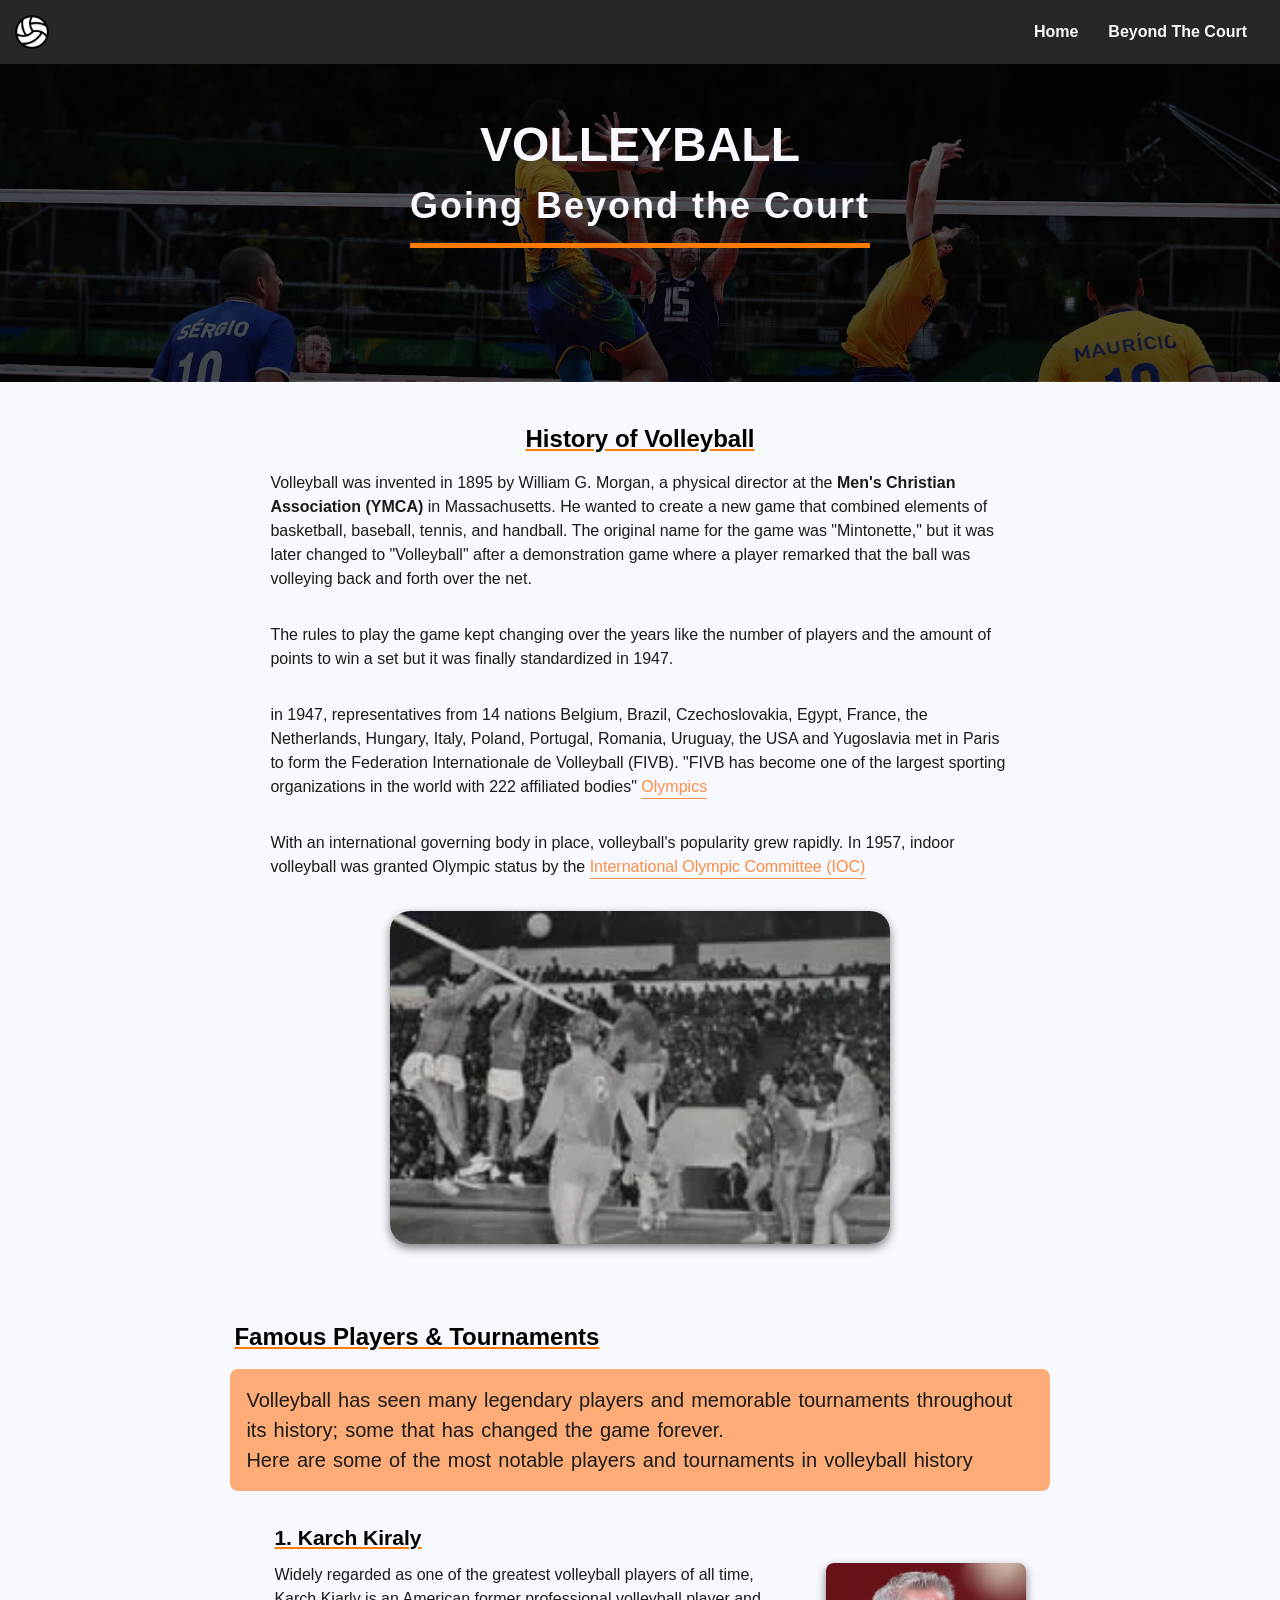
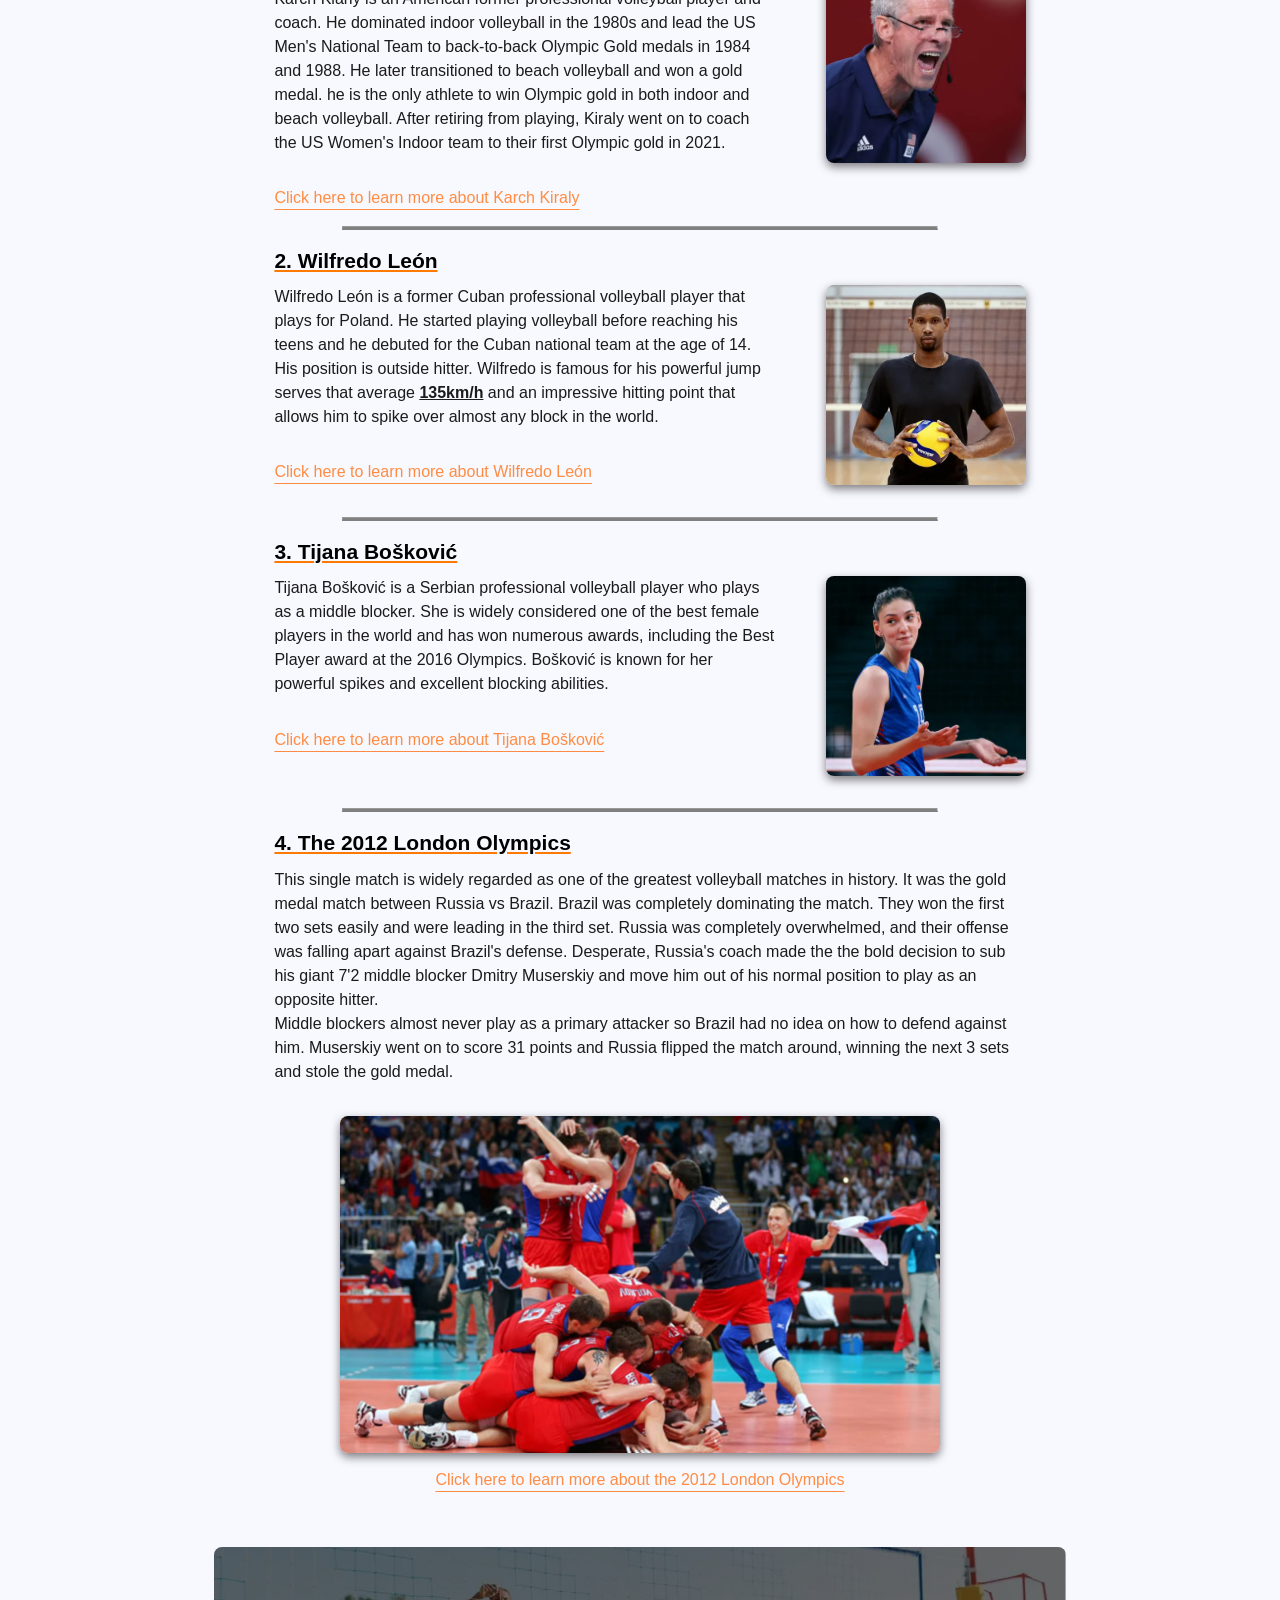
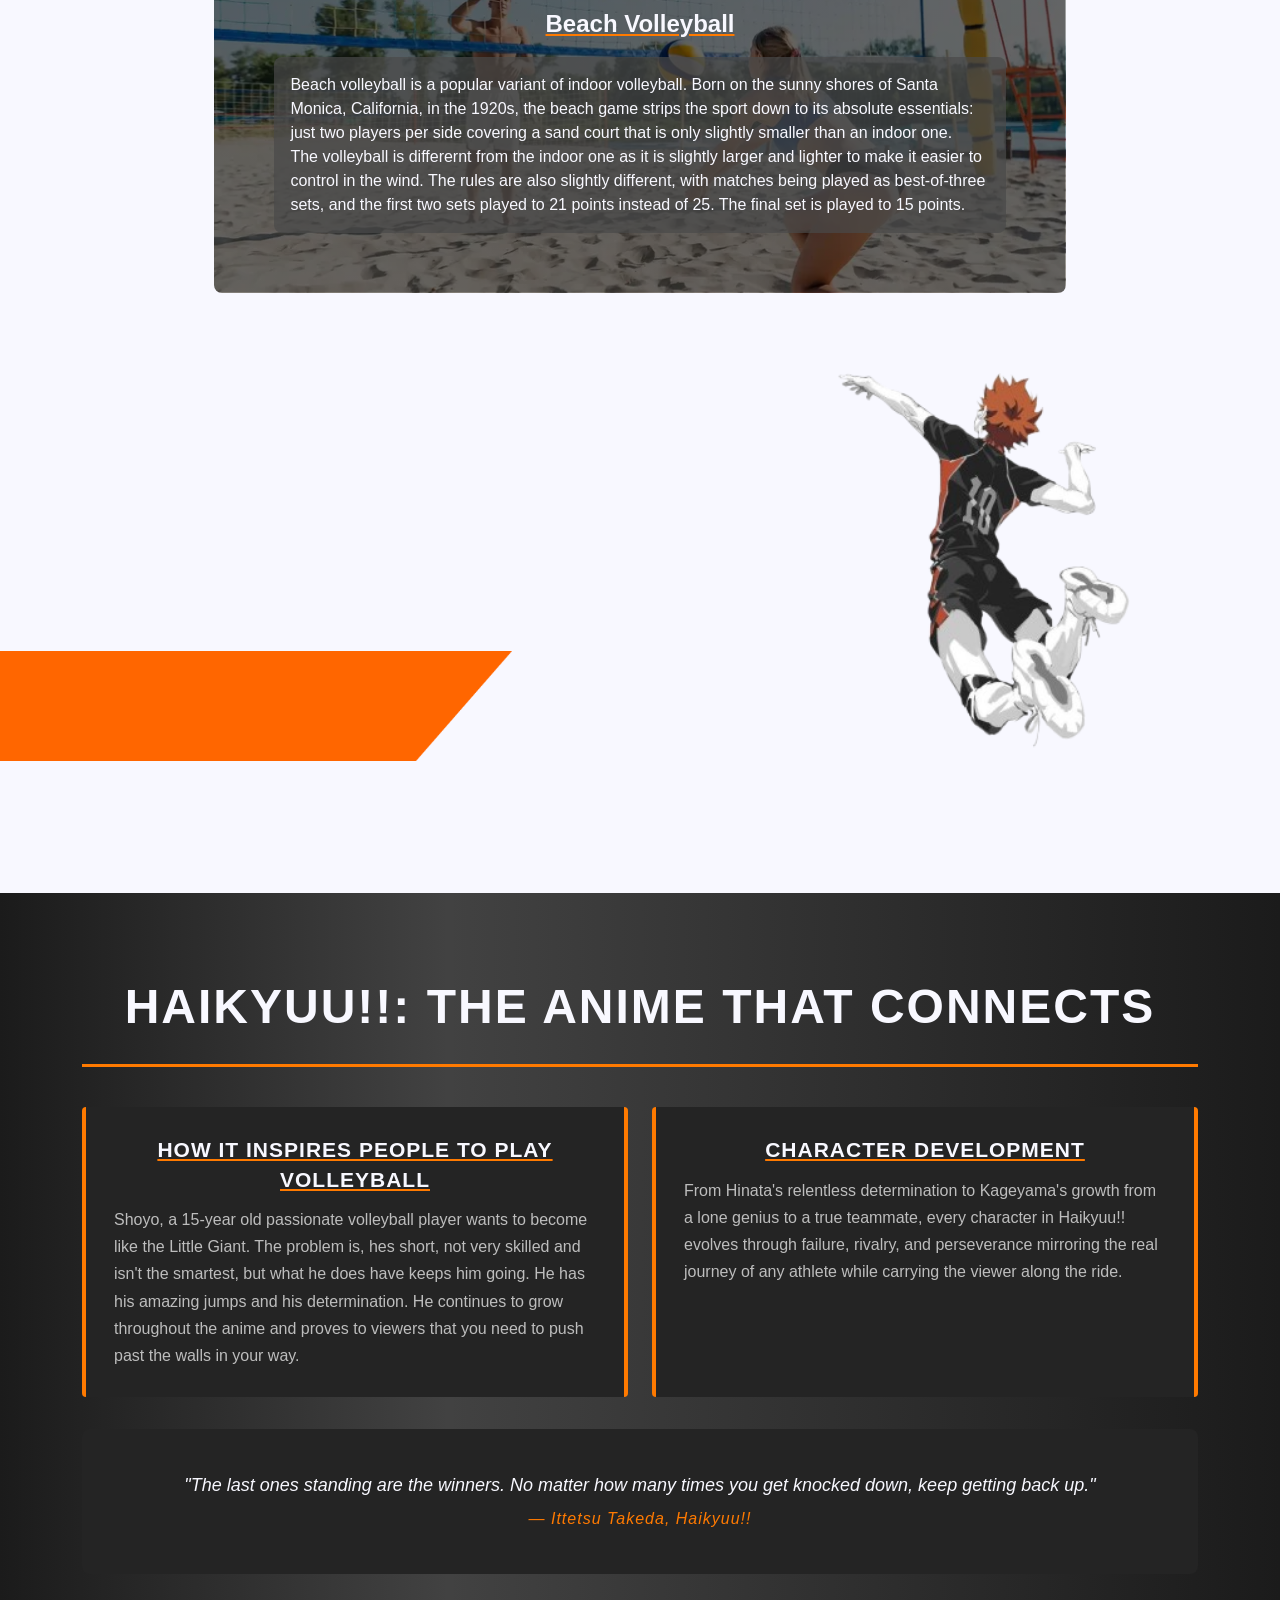
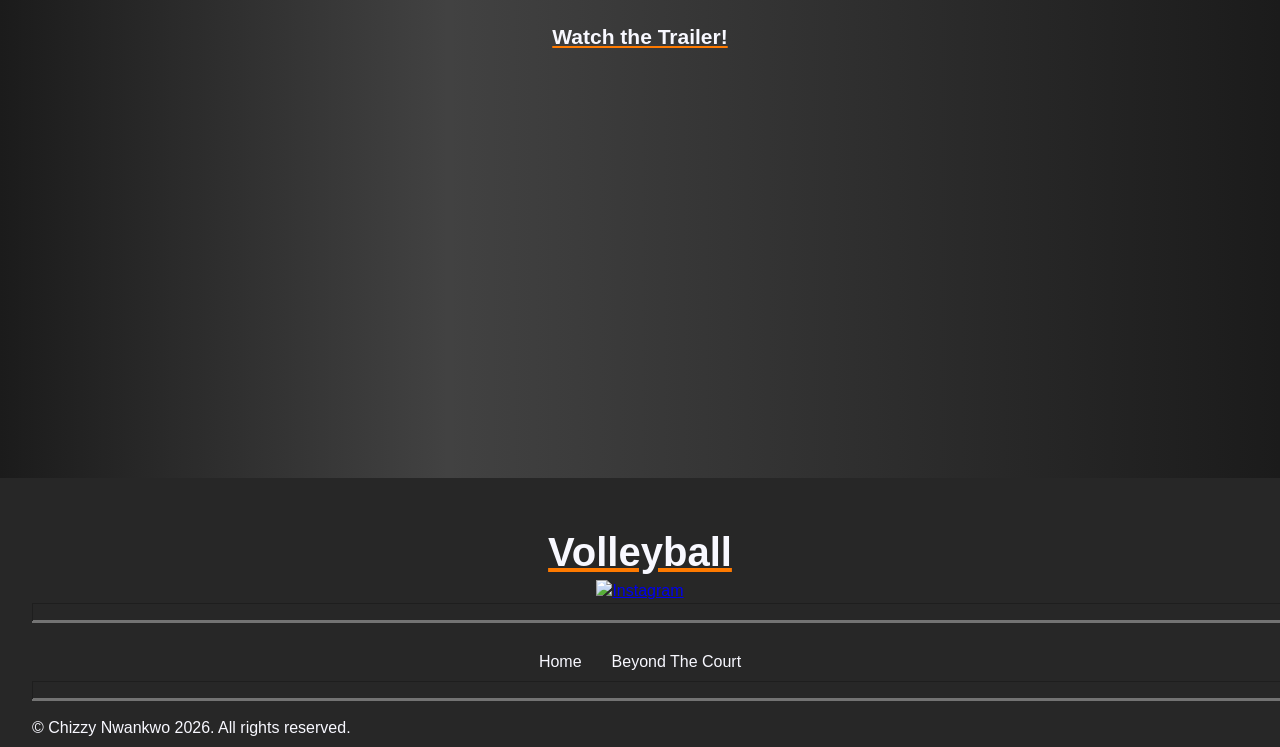
==== commit b6e0bd8b: "Completed" ====
--- a/beyond-the-court.html
+++ b/beyond-the-court.html
@@ -6,6 +6,10 @@
     <title>Beyond the Court</title>
     <link rel="stylesheet" href="stylesheets/website-styles.css" />
     <link rel="icon" type="image/png" href="images/white-volleyball.png" />
+    <!-- 
+      This externally refrences the js script that 
+      handles the back to top button.
+    -->
     <script src="scripts/back-to-top.js" defer></script>
     <style>
       /* 
@@ -27,7 +31,6 @@
       */
       #history-of-volleyball-container p {
         margin: 16px;
-        max-width: 700px;
       }
 
       /* 
@@ -124,8 +127,9 @@
       #famous-volleyball-players-and-tournaments img {
         border-radius: 8px;
         float: right;
-        width: 300px;
-        max-width: 100%;
+        width: 100%;
+        max-width: 200px;
+        aspect-ratio: 1/1;
         height: auto;
         object-fit: cover;
         margin: 10px 0 16px;
@@ -229,7 +233,8 @@
       */
       #hinata-flying-img {
         position: relative;
-        width: 300px;
+        width: 100%;
+        max-width: 300px;
         height: auto;
         left: 25%;
         animation: image-float 3s ease-in-out infinite alternate;
@@ -427,400 +432,404 @@
 
   <body>
     <!-- 
-      Famous Players & Tournaments
-      Purpose: Showcase the competitive side of the sport.
-      Include:
-      Notable players such as Karch Kiraly and Wilfredo León
-      Major tournaments like the Olympic Games Volleyball Tournament and FIVB Volleyball Men's World Championship
-      Records and achievements
-      Recent champions
+      Taking the nav out of the header because we want it 
+      to stick to the top so that the user can access 
+      both pages from anywhere on the webpage.
     -->
-  </body>
-  <header>
     <nav>
+      <img src="images/volleyball-ball-256.png" alt="White volleyball" />
       <ul>
         <li><a href="index.html">Home</a></li>
         <li><a href="beyond-the-court.html">Beyond The Court</a></li>
       </ul>
     </nav>
-    <h1>Volleyball</h1>
-    <h2>Going Beyond the Court</h2>
-  </header>
-
-  <main>
+    <header>
+      <h1>Volleyball</h1>
+      <h2>Going Beyond the Court</h2>
+    </header>
+
     <!-- 
-      Creating a back to top button that will go the bottom right. 
-      
-      The # in the href makes the a tag link to the page the user is in.
-      Adding the arrow up image so that people can understand it brings them up.
+      This div is for the fluid layout that I will be using for this website.
+      It will be making the width of the webpage 95% so that there will be 
+      a more responsive modern webpage layout.
     -->
-    <a id="back-to-top" href="#"><img src="images/arrow-up.png" /></a>
+    <div id="main-wrapper">
+      <main>
+        <!-- 
+          Creating a back to top button that will go the bottom right. 
+          
+          The # in the href makes the a tag link to the page the user is in.
+          Adding the arrow up image so that people can understand it brings them up.
+        -->
+        <a id="back-to-top" href="#"><img src="images/arrow-up.png" /></a>
+
+        <!-- 
+          This section talks about the history of volleyball and how the idea came up.
+          It also explains how it was accepted into the Olympics.
+        -->
+        <section>
+          <div id="history-of-volleyball-container">
+            <h3>History of Volleyball</h3>
+            <p>
+              Volleyball was invented in 1895 by William G. Morgan, a physical
+              director at the
+              <span style="font-weight: bold"
+                >Men's Christian Association (YMCA)</span
+              >
+              in Massachusetts. He wanted to create a new game that combined
+              elements of basketball, baseball, tennis, and handball. The
+              original name for the game was "Mintonette," but it was later
+              changed to "Volleyball" after a demonstration game where a player
+              remarked that the ball was volleying back and forth over the net.
+            </p>
+            <p>
+              The rules to play the game kept changing over the years like the
+              number of players and the amount of points to win a set but it was
+              finally standardized in 1947.
+            </p>
+            <p>
+              in 1947, representatives from 14 nations Belgium, Brazil,
+              Czechoslovakia, Egypt, France, the Netherlands, Hungary, Italy,
+              Poland, Portugal, Romania, Uruguay, the USA and Yugoslavia met in
+              Paris to form the Federation Internationale de Volleyball (FIVB).
+              "FIVB has become one of the largest sporting organizations in the
+              world with 222 affiliated bodies"
+              <a
+                class="reference-link"
+                href="https://www.olympics.com/en/news/what-history-volleyball-game-origin-mintonette-ymca-fivb-olympics"
+                target="_blank"
+                >Olympics</a
+              >
+            </p>
+            <p>
+              With an international governing body in place, volleyball's
+              popularity grew rapidly. In 1957, indoor volleyball was granted
+              Olympic status by the
+              <a
+                class="reference-link"
+                href="https://www.olympics.com/ioc"
+                target="_blank"
+                >International Olympic Committee (IOC)</a
+              >
+            </p>
+            <img
+              width="500px"
+              height="auto"
+              src="images/volleyball-paris-1956.webp"
+              alt="1956 Paris World championships indoor volleyball. Two men blocking the volleyball."
+              loading="lazy" />
+          </div>
+        </section>
+
+        <!-- 
+          This section holds content that talks about the top 4 
+          famous players and tournaments.
+    
+          There is a opening paragraph that talks about how volleyball 
+          has seen many legendary players and memorable tournaments and links to go 
+          learn about the people/events.
+        -->
+        <section style="margin-top: 60px">
+          <h3>Famous Players & Tournaments</h3>
+
+          <p id="legendary-players-statement">
+            Volleyball has seen many legendary players and memorable tournaments
+            throughout its history; some that has changed the game forever.
+            <br />
+            Here are some of the most notable players and tournaments in
+            volleyball history
+          </p>
+
+          <div id="famous-volleyball-players-and-tournaments">
+            <div>
+              <h4>1. Karch Kiraly</h4>
+              <img
+                width="200px"
+                height="200px"
+                src="images/karch-kiraly.webp"
+                alt="Famous volleyball player Karch Kiraly. He mouth is open raising his voice, he has grey hair, glasses and a blue polo."
+                loading="lazy" />
+              <p>
+                Widely regarded as one of the greatest volleyball players of all
+                time, Karch Kiarly is an American former professional volleyball
+                player and coach. He dominated indoor volleyball in the 1980s
+                and lead the US Men's National Team to back-to-back Olympic Gold
+                medals in 1984 and 1988. He later transitioned to beach
+                volleyball and won a gold medal. he is the only athlete to win
+                Olympic gold in both indoor and beach volleyball. After retiring
+                from playing, Kiraly went on to coach the US Women's Indoor team
+                to their first Olympic gold in 2021.
+              </p>
+              <br />
+              <a
+                class="reference-link"
+                href="https://usavolleyball.org/coach/karch-kiraly/"
+                target="_blank">
+                Click here to learn more about Karch Kiraly</a
+              >
+            </div>
+            <hr />
+            <div>
+              <h4>2. Wilfredo León</h4>
+              <img
+                width="200px"
+                height="200px"
+                src="images/wilfredo-leon-volleyball-player.webp"
+                alt="Wilfredo León, a middle aged dark skin man holding a volleyball with both arms in a volleyball court facing camera."
+                loading="lazy" />
+              <p>
+                Wilfredo León is a former Cuban professional volleyball player
+                that plays for Poland. He started playing volleyball before
+                reaching his teens and he debuted for the Cuban national team at
+                the age of 14. His position is outside hitter. Wilfredo is
+                famous for his powerful jump serves that average
+                <span style="font-weight: bold; text-decoration: underline"
+                  >135km/h</span
+                >
+                and an impressive hitting point that allows him to spike over
+                almost any block in the world.
+              </p>
+              <br />
+              <a
+                class="reference-link"
+                href="https://en.wikipedia.org/wiki/Wilfredo_Le%C3%B3n"
+                target="_blank">
+                Click here to learn more about Wilfredo León</a
+              >
+            </div>
+            <hr />
+            <div>
+              <h4>3. Tijana Bošković</h4>
+              <img
+                width="200px"
+                height="200px"
+                src="images/tijana.webp"
+                alt="Tijana Bošković, a light skinned female looking away from the camera with both arms a bit up like they are in a shrugging position."
+                loading="lazy" />
+              <p>
+                Tijana Bošković is a Serbian professional volleyball player who
+                plays as a middle blocker. She is widely considered one of the
+                best female players in the world and has won numerous awards,
+                including the Best Player award at the 2016 Olympics. Bošković
+                is known for her powerful spikes and excellent blocking
+                abilities.
+              </p>
+              <br />
+              <a
+                class="reference-link"
+                href="https://usavolleyball.org/player/tijana-boskovic/"
+                target="_blank">
+                Click here to learn more about Tijana Bošković</a
+              >
+            </div>
+            <hr />
+            <div>
+              <h4>4. The 2012 London Olympics</h4>
+              <!-- 
+                Making the paragraph take up the whole space this 
+                time since the tournament image is too big to 
+                be side-by-side 
+              -->
+              <p style="max-width: 100%">
+                This single match is widely regarded as one of the greatest
+                volleyball matches in history. It was the gold medal match
+                between Russia vs Brazil. Brazil was completely dominating the
+                match. They won the first two sets easily and were leading in
+                the third set. Russia was completely overwhelmed, and their
+                offense was falling apart against Brazil's defense. Desperate,
+                Russia's coach made the the bold decision to sub his giant 7'2
+                middle blocker Dmitry Muserskiy and move him out of his normal
+                position to play as an opposite hitter. <br />
+                Middle blockers almost never play as a primary attacker so
+                Brazil had no idea on how to defend against him. Muserskiy went
+                on to score 31 points and Russia flipped the match around,
+                winning the next 3 sets and stole the gold medal.
+              </p>
+              <br />
+
+              <img
+                style="
+                  float: none;
+                  height: auto;
+                  max-width: 600px;
+                  aspect-ratio: auto;
+                  object-fit: cover;
+                  display: block;
+                  margin: 0 auto;
+                  margin-bottom: 16px;
+                "
+                src="images/russian-volleyball-players-celebrating-after-comeback.avif"
+                alt="Volleyball players that represented Russia celebrating after making an amazing comeback in the 2012 London Olympics against Brazil. They are all smiling and are hugging eachother."
+                loading="lazy" />
+              <a
+                style="display: block; margin: 0 auto; text-align: center"
+                class="reference-link"
+                href="https://www.olympics.com/en/news/russia-stun-brazil-for-volleyball-gold-london-2012-volleyball"
+                target="_blank">
+                Click here to learn more about the 2012 London Olympics</a
+              >
+            </div>
+          </div>
+        </section>
+
+        <!-- 
+          This section holds basic information about beach 
+          volleyball like the rules and origin. The section is an image.
+        -->
+        <section id="beach-volleyball-container">
+          <div>
+            <h3>Beach Volleyball</h3>
+            <p>
+              Beach volleyball is a popular variant of indoor volleyball. Born
+              on the sunny shores of Santa Monica, California, in the 1920s, the
+              beach game strips the sport down to its absolute essentials: just
+              two players per side covering a sand court that is only slightly
+              smaller than an indoor one.<br />
+              The volleyball is differernt from the indoor one as it is slightly
+              larger and lighter to make it easier to control in the wind. The
+              rules are also slightly different, with matches being played as
+              best-of-three sets, and the first two sets played to 21 points
+              instead of 25. The final set is played to 15 points.
+            </p>
+          </div>
+        </section>
+
+        <!-- 
+          This section seperates the Haikyuu!! section from 
+          the regular volleyball information.
+        -->
+        <div id="haikyuu-section-divider">
+          <img
+            width="40%"
+            src="images/Section Divider.png"
+            alt="Section divider"
+            loading="lazy" />
+          <img
+            id="hinata-flying-img"
+            width="239px"
+            height="341px"
+            src="images/hinata-flying-cropped-bgremoved.png"
+            alt="Hinata from Haikyuu!! anime looking like hes about to spike."
+            loading="lazy" />
+        </div>
+
+        <!-- 
+          This section talks about the main character in the anime, 
+          and how the characters inspire the viewers to pursure
+          things in life.
+    
+          There is also a quote from Takeda and an iframe that has 
+          the trailer for season 1 of Haikyuu!!.
+        -->
+        <section id="haikyuu-section">
+          <div id="haikyuu-container">
+            <h3>Haikyuu!!: The Anime That Connects</h3>
+
+            <div id="haikyuu-grid">
+              <div class="haikyuu-card">
+                <h4>How It Inspires People to Play Volleyball</h4>
+                <p>
+                  Shoyo, a 15-year old passionate volleyball player wants to
+                  become like the Little Giant. The problem is, hes short, not
+                  very skilled and isn't the smartest, but what he does have
+                  keeps him going. He has his amazing jumps and his
+                  determination. He continues to grow throughout the anime and
+                  proves to viewers that you need to push past the walls in your
+                  way.
+                </p>
+              </div>
+
+              <div class="haikyuu-card">
+                <h4>Character Development</h4>
+                <p>
+                  From Hinata's relentless determination to Kageyama's growth
+                  from a lone genius to a true teammate, every character in
+                  Haikyuu!! evolves through failure, rivalry, and perseverance
+                  mirroring the real journey of any athlete while carrying the
+                  viewer along the ride.
+                </p>
+              </div>
+            </div>
+
+            <p id="haikyuu-quote">
+              "The last ones standing are the winners. No matter how many times
+              you get knocked down, keep getting back up."
+              <br />
+              <span style="color: #ff7a00; font-size: 16px; letter-spacing: 1px"
+                >— Ittetsu Takeda, Haikyuu!!</span
+              >
+            </p>
+            <h4>Watch the Trailer!</h4>
+            <iframe
+              width="560"
+              height="315"
+              src="https://www.youtube.com/embed/JOGp2c7-cKc?si=Vdg6m8lShmprSt7l"
+              title="YouTube video player"
+              frameborder="0"
+              allow="
+                accelerometer;
+                autoplay;
+                clipboard-write;
+                encrypted-media;
+                gyroscope;
+                picture-in-picture;
+                web-share;
+              "
+              referrerpolicy="strict-origin-when-cross-origin"
+              allowfullscreen></iframe>
+          </div>
+        </section>
+      </main>
+    </div>
 
     <!-- 
-      This section talks about the history of volleyball and how the idea came up.
-      It also explains how it was accepted into the Olympics.
+      This footer holds the links to Volleyball Canada's socials, 
+      nav navigation to the other webpages and 
+      copyright info.
+  
+      I add a hr tag to seperate the navigation from the legal information.
     -->
-    <section>
-      <div id="history-of-volleyball-container">
-        <h3>History of Volleyball</h3>
-        <p>
-          Volleyball was invented in 1895 by William G. Morgan, a physical
-          director at the
-          <span style="font-weight: bold"
-            >Men's Christian Association (YMCA)</span
-          >
-          in Massachusetts. He wanted to create a new game that combined
-          elements of basketball, baseball, tennis, and handball. The original
-          name for the game was "Mintonette," but it was later changed to
-          "Volleyball" after a demonstration game where a player remarked that
-          the ball was volleying back and forth over the net.
-        </p>
-        <p>
-          The rules to play the game kept changing over the years like the
-          number of players and the amount of points to win a set but it was
-          finally standardized in 1947.
-        </p>
-        <p>
-          in 1947, representatives from 14 nations Belgium, Brazil,
-          Czechoslovakia, Egypt, France, the Netherlands, Hungary, Italy,
-          Poland, Portugal, Romania, Uruguay, the USA and Yugoslavia met in
-          Paris to form the Federation Internationale de Volleyball (FIVB).
-          "FIVB has become one of the largets sporting organizations in the
-          world with 222 afiliated bodies"
-          <a
-            class="reference-link"
-            href="https://www.olympics.com/en/news/what-history-volleyball-game-origin-mintonette-ymca-fivb-olympics"
-            target="_blank"
-            >Olympics</a
-          >
-        </p>
-        <p>
-          With an international governing body in place, volleyball's popularity
-          grew rapidly. In 1957, indoor volleyball was granted Olympic status by
-          the
-          <a
-            class="reference-link"
-            href="https://www.olympics.com/ioc"
-            target="_blank"
-            >International Olympic Committee (IOC)</a
-          >
-        </p>
-        <img
-          width="500px"
-          height="auto"
-          src="images/volleyball-paris-1956.webp"
-          alt="1956 Paris World champisionships indoor volleyball. Two men blocking the volleyball."
-          loading="lazy" />
-      </div>
-    </section>
-
-    <!-- 
-      This section holds content that talks about the top 4 
-      famous players and tournaments.
-
-      There is a opening paragraph that talks about how volleyball 
-      has seen many legendary players and memorable tournaments and links to go 
-      learn about the people/events.
-    -->
-    <section style="margin-top: 60px">
-      <h3>Famous Players & Tournaments</h3>
-
-      <p id="legendary-players-statement">
-        Volleyball has seen many legendary players and memorable tournaments
-        throughout its history; some that has changed the game forever.
-        <br />
-        Here are some of the most notable players and tournaments in volleyball
-        history
-      </p>
-
-      <div id="famous-volleyball-players-and-tournaments">
-        <div>
-          <h4>1. Karch Kiraly</h4>
-          <img
-            width="200px"
-            height="200px"
-            src="images/karch-kiraly.webp"
-            alt="Famous volleyball player Karch Kiraly. He mouth is open raising his voice, he has grey hair, glasses and a blue polo."
-            loading="lazy" />
-          <p>
-            Widely regarded as one of the greatest volleyball players of all
-            time, Karch Kiarly is an American former professional volleyball
-            player and coach. He dominated indoor volleyball in the 1980s and
-            lead the US Men's National Team to back-to-back Olympic Gold medals
-            in 1984 and 1988. He later transitioned to becah volleyball and won
-            a gold medal. he is the only athlete to win Olympic gold in both
-            indoor and beach volleyball. After retiring from playing, Kiraly
-            went on to coach the US Women's Indoor team to their first Olympic
-            gold in 2021.
-          </p>
-          <br />
-          <a
-            class="reference-link"
-            href="https://usavolleyball.org/coach/karch-kiraly/"
-            target="_blank">
-            Click here to learn more about Karch Kiraly</a
-          >
-        </div>
+    <footer>
+      <div id="footer-content">
+        <h4>Volleyball</h4>
+        <ul>
+          <li>
+            <a href="https://www.instagram.com/volleyball/">
+              <img
+                src="https://cdn.prod.website-files.com/5b37b8e3f23df3a4846e507e/5b4e434e7f14845cf1c931e2_DIMENSIONS_Social_Instagram.svg"
+                alt="Instagram"
+                loading="lazy" />
+            </a>
+          </li>
+          <li>
+            <a href="https://www.facebook.com/volleyball/">
+              <img
+                src="https://cdn.prod.website-files.com/5b37b8e3f23df3a4846e507e/5b4e434d86ae4be2b1b05e79_DIMENSIONS_Social_Facebook.svg"
+                alt=""
+                loading="lazy"
+            /></a>
+          </li>
+          <li>
+            <a href="https://twitter.com/volleyball">
+              <img
+                src="https://cdn.prod.website-files.com/5b37b8e3f23df3a4846e507e/5b4e434e7f1484082cc931e4_DIMENSIONS_Social_Twitter.svg"
+                alt=""
+                loading="lazy"
+            /></a>
+          </li>
+        </ul>
         <hr />
-        <div>
-          <h4>2. Wilfredo León</h4>
-          <img
-            width="200px"
-            height="200px"
-            src="images/wilfredo-leon-volleyball-player.webp"
-            alt="Wilfredo León, a middle aged dark skin man holding a volleyball with both arms in a volleyball court facing camera."
-            loading="lazy" />
-          <p>
-            Wilfredo León is a former Cuban professional volleyball player that
-            plays for Poland. He started playing volleyball before reaching his
-            teens and got debuted for the Cuban national team at the age of 14.
-            His position is outside hitter. Wilfredo is famous for his powerful
-            jump serves that average
-            <span style="font-weight: bold; text-decoration: underline"
-              >135km/h</span
-            >
-            and an impressive hitting point that allows him to spike over almost
-            any block in the world.
-          </p>
-          <br />
-          <a
-            class="reference-link"
-            href="images/wilfredo-leon-volleyball-player.webp"
-            target="_blank">
-            Click here to learn more about Wilfredo León</a
-          >
-        </div>
+        <nav>
+          <ul>
+            <li><a href="index.html">Home</a></li>
+            <li><a href="beyond-the-court.html">Beyond The Court</a></li>
+          </ul>
+        </nav>
         <hr />
-        <div>
-          <h4>3. Tijana Bošković</h4>
-          <img
-            width="200px"
-            height="200px"
-            src="images/tijana.webp"
-            alt="Tijana Bošković, a light skinned female looking away from the camera with both arms a bit up like they are in a shrugging position."
-            loading="lazy" />
-          <p>
-            Tijana Bošković is a Serbian professional volleyball player who
-            plays as a middle blocker. She is widely considered one of the best
-            female players in the world and has won numerous awards, including
-            the Best Player award at the 2016 Olympics. Bošković is known for
-            her powerful spikes and excellent blocking abilities.
-          </p>
-          <br />
-          <a
-            class="reference-link"
-            href="https://usavolleyball.org/player/tijana-boskovic/"
-            target="_blank">
-            Click here to learn more about Tijana Bošković</a
-          >
-        </div>
-        <hr />
-        <div>
-          <h4>4. The 2012 London Olympics</h4>
-          <!-- 
-            Making the paragraph take up the whole space this 
-            time since the tournment image is too big to 
-            be side-by-side 
-          -->
-          <p style="max-width: 100%">
-            This single match is widely regarded as one of the greatest
-            volleyball matches in history. It was the gold medal match between
-            Russia vs Brazil. Brazil was completely dominating the match. They
-            won the first two sets easily and were leading in the third set.
-            Russia was completely overwhelmed, and their offense was falling
-            apart against Brazil's defense. Desperate, Russia's coach made the
-            the bold desicion to sub his giant 7'2 middle blocker Dmitry
-            Muserskiy and move him out of his normal position to play as an
-            oppisite hitter. <br />
-            Middle blockers almost never play as a primary attacker so Brazil
-            had no idea on how to defend against him. Muserskiy went on to score
-            31 points and Russia flipped the match around, winning the next 3
-            sets and stole the gold medal.
-          </p>
-          <br />
-
-          <!-- 
-              Using inline styling because an ID doesn't work.
-          -->
-          <img
-            style="
-              float: none;
-              height: auto;
-              width: 600px;
-              object-fit: cover;
-              display: block;
-              margin: 0 auto;
-              margin-bottom: 16px;
-            "
-            src="images/russian-volleyball-players-celebrating-after-comeback.avif"
-            alt="Volleyball players that represented Russia celebrating after making an amazing comeback in the 2012 London Olympics against Brazil. They are all smiling and are hugging eachother."
-            loading="lazy" />
-          <a
-            style="display: block; margin: 0 auto; text-align: center"
-            class="reference-link"
-            href="https://www.olympics.com/en/news/russia-stun-brazil-for-volleyball-gold-london-2012-volleyball"
-            target="_blank">
-            Click here to learn more about the 2012 London Olympics</a
-          >
+        <div id="footer-legal-copyright">
+          &copy; Chizzy Nwankwo 2026. All rights reserved.
         </div>
       </div>
-    </section>
-
-    <!-- 
-      This section holds basic information about beach 
-      volleyball like the rules and origin. The section is an image.
-    -->
-    <section id="beach-volleyball-container">
-      <div>
-        <h3>Beach Volleyball</h3>
-        <p>
-          Beach volleyball is a popular variant of indoor volleyball. Born on
-          the sunny shores of Santa Monica, California, in the 1920s, the beach
-          game strips the sport down to its absolute essentials: just two
-          players per side covering a sand court that is only slightly smaller
-          than an indoor one.<br />
-          The volleyball is differernt from the indoor one as it is slightly
-          larger and lighter to make it easier to control in the wind. The rules
-          are also slightly different, with matches being played as
-          best-of-three sets, and the first two sets played to 21 points instead
-          of 25. The final set is played to 15 points.
-        </p>
-      </div>
-    </section>
-
-    <!-- 
-      This section seperates the Haikyuu!! section from 
-      the regular volleyball information.
-    -->
-    <div id="haikyuu-section-divider">
-      <img
-        width="40%"
-        src="images/Section Divider.png"
-        alt="Section divider"
-        loading="lazy" />
-      <img
-        id="hinata-flying-img"
-        width="239px"
-        height="341px"
-        src="images/hinata-flying-cropped-bgremoved.png"
-        alt="Hinata from Haikyuu!! anime looking like hes about to spike."
-        loading="lazy" />
-    </div>
-
-    <!-- 
-      This section talks about the main character in the anime, 
-      and how the characters inspire the viewers to pursure
-      things in life.
-
-      There is also a quote from Takeda and an iframe that has 
-      the trailer for season 1 of Haikyuu!!.
-    -->
-    <section id="haikyuu-section">
-      <div id="haikyuu-container">
-        <h3>Haikyuu!!: The Anime That Connects</h3>
-
-        <div id="haikyuu-grid">
-          <div class="haikyuu-card">
-            <h4>How It Inspires People to Play Volleyball</h4>
-            <p>
-              Shoyo, a 15-year old passionate volleyball player wants to become
-              like the Little Giant. The problem is, hes short, not very skilled
-              and isn't the smartest, but what he does have keeps him going. He
-              has his amazing jumps and his determination. He continues to grow
-              throughout the anime and proves to viewers that you need to push
-              past the walls in your way.
-            </p>
-          </div>
-
-          <div class="haikyuu-card">
-            <h4>Character Development</h4>
-            <p>
-              From Hinata's relentless determination to Kageyama's growth from a
-              lone genius to a true teammate, every character in Haikyuu!!
-              evolves through failure, rivalry, and perseverance mirroring the
-              real journey of any athlete while carrying the viewer along the
-              ride.
-            </p>
-          </div>
-        </div>
-
-        <p id="haikyuu-quote">
-          "The last ones standing are the winners. No matter how many times you
-          get knocked down, keep getting back up."
-          <br />
-          <span style="color: #ff7a00; font-size: 16px; letter-spacing: 1px"
-            >— Ittetsu Takeda, Haikyuu!!</span
-          >
-        </p>
-        <h4>Watch the Trailer!</h4>
-        <iframe
-          width="560"
-          height="315"
-          src="https://www.youtube.com/embed/JOGp2c7-cKc?si=Vdg6m8lShmprSt7l"
-          title="YouTube video player"
-          frameborder="0"
-          allow="
-            accelerometer;
-            autoplay;
-            clipboard-write;
-            encrypted-media;
-            gyroscope;
-            picture-in-picture;
-            web-share;
-          "
-          referrerpolicy="strict-origin-when-cross-origin"
-          allowfullscreen></iframe>
-      </div>
-    </section>
-  </main>
-
-  <!-- 
-    This footer holds the links to Volleyball Canada's socials, 
-    nav navigation to the other webpages and 
-    copyright info.
-
-    I add a hr tag to seperate the navigation from the legal information.
-  -->
-  <footer>
-    <div id="footer-content">
-      <h4>Volleyball</h4>
-      <ul>
-        <li>
-          <a href="https://www.instagram.com/volleyball/">
-            <img
-              src="https://cdn.prod.website-files.com/5b37b8e3f23df3a4846e507e/5b4e434e7f14845cf1c931e2_DIMENSIONS_Social_Instagram.svg"
-              alt="Instagram"
-              loading="lazy" />
-          </a>
-        </li>
-        <li>
-          <a href="https://www.facebook.com/volleyball/">
-            <img
-              src="https://cdn.prod.website-files.com/5b37b8e3f23df3a4846e507e/5b4e434d86ae4be2b1b05e79_DIMENSIONS_Social_Facebook.svg"
-              alt=""
-              loading="lazy"
-          /></a>
-        </li>
-        <li>
-          <a href="https://twitter.com/volleyball">
-            <img
-              src="https://cdn.prod.website-files.com/5b37b8e3f23df3a4846e507e/5b4e434e7f1484082cc931e4_DIMENSIONS_Social_Twitter.svg"
-              alt=""
-              loading="lazy"
-          /></a>
-        </li>
-      </ul>
-      <hr />
-      <nav>
-        <ul>
-          <li><a href="index.html">Home</a></li>
-          <li><a href="beyond-the-court.html">Beyond The Court</a></li>
-        </ul>
-      </nav>
-      <hr />
-      <div id="footer-legal-copyright">
-        &copy; Chizzy Nwankwo 2026. All rights reserved.
-      </div>
-    </div>
-  </footer>
+    </footer>
+  </body>
 </html>
--- a/stylesheets/website-styles.css
+++ b/stylesheets/website-styles.css
@@ -45,12 +45,16 @@
   overflow-x: hidden;
   font-size: 1.6rem;
 }
+#main-wrapper {
+  width: 95%;
+  margin: 0 auto;
+}
 
 main {
   /* 
     I am using a liquid layout
   */
-  width: 90%;
+  width: 70%;
   max-width: 960px;
   margin: 0 auto;
 }
@@ -72,6 +76,8 @@
   background-position: center 35%;
   padding-bottom: 150px;
   width: 100%;
+  max-width: 1920px;
+  margin: 0 auto;
   display: flex;
   flex-direction: column;
   top: 0;
@@ -79,12 +85,33 @@
 }
 
 nav {
+  display: flex;
+  justify-content: center;
+  align-items: center;
   background-color: #272727;
   padding: 8px;
   top: 0;
-}
-
+  position: sticky;
+  z-index: 100;
+  width: 100%;
+  margin: 0 auto;
+}
+
+/* 
+  This keeps the volleyball image a circle and it gets pushed 
+  to the right. I would have made the icon a bit bigger and 
+  reduced the size when the user scrolls past the header 
+  and added a volleyball heading in the nav but I 
+  don't know js yet. 
+*/
+nav img {
+  max-width: 48px;
+  display: inline;
+  aspect-ratio: 1/1;
+  margin-right: auto;
+}
 ul {
+  /* justify-self: flex-end; */
   display: flex;
   flex-direction: row;
   justify-content: right;
@@ -319,6 +346,8 @@
   text-align: center;
   padding: 30px 16px;
   margin-top: 48px;
+  max-width: 1920px;
+  margin: 0 auto;
 }
 
 /* This styles the footer navigation and removes the background. */
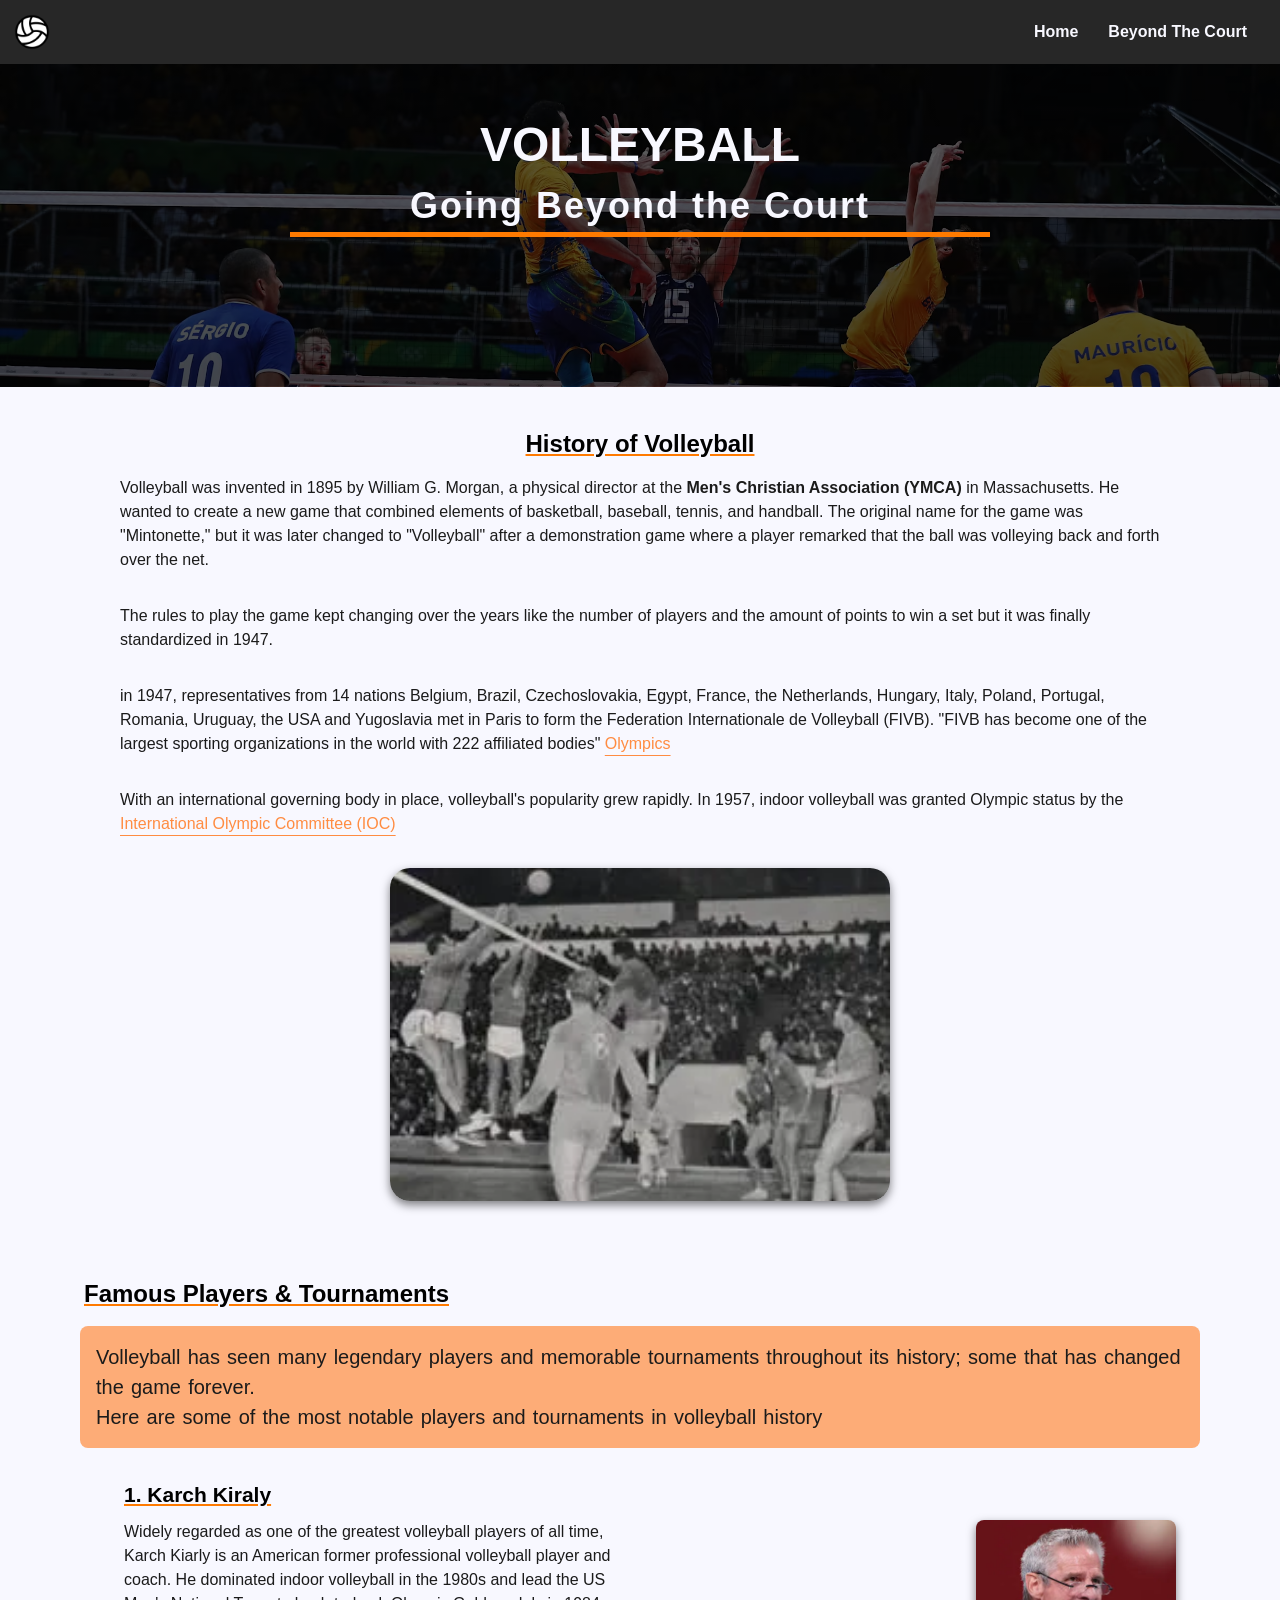
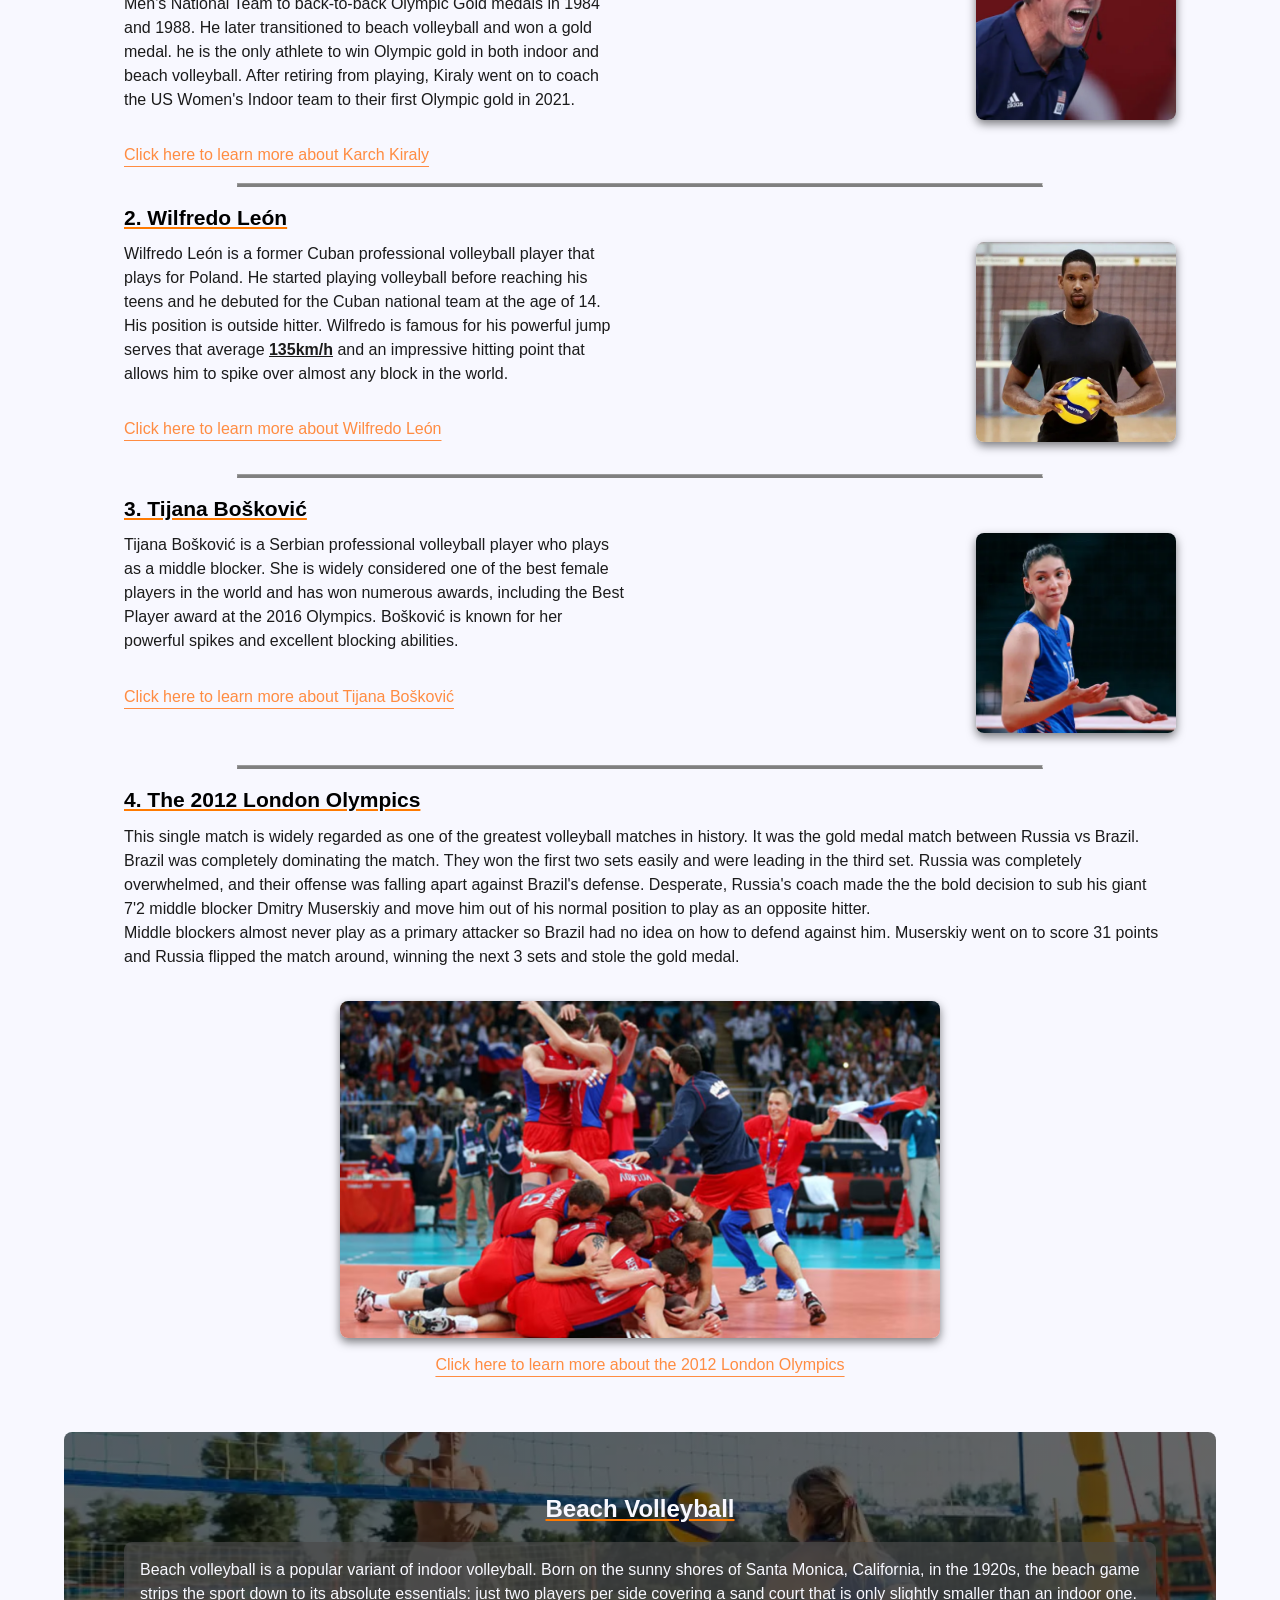
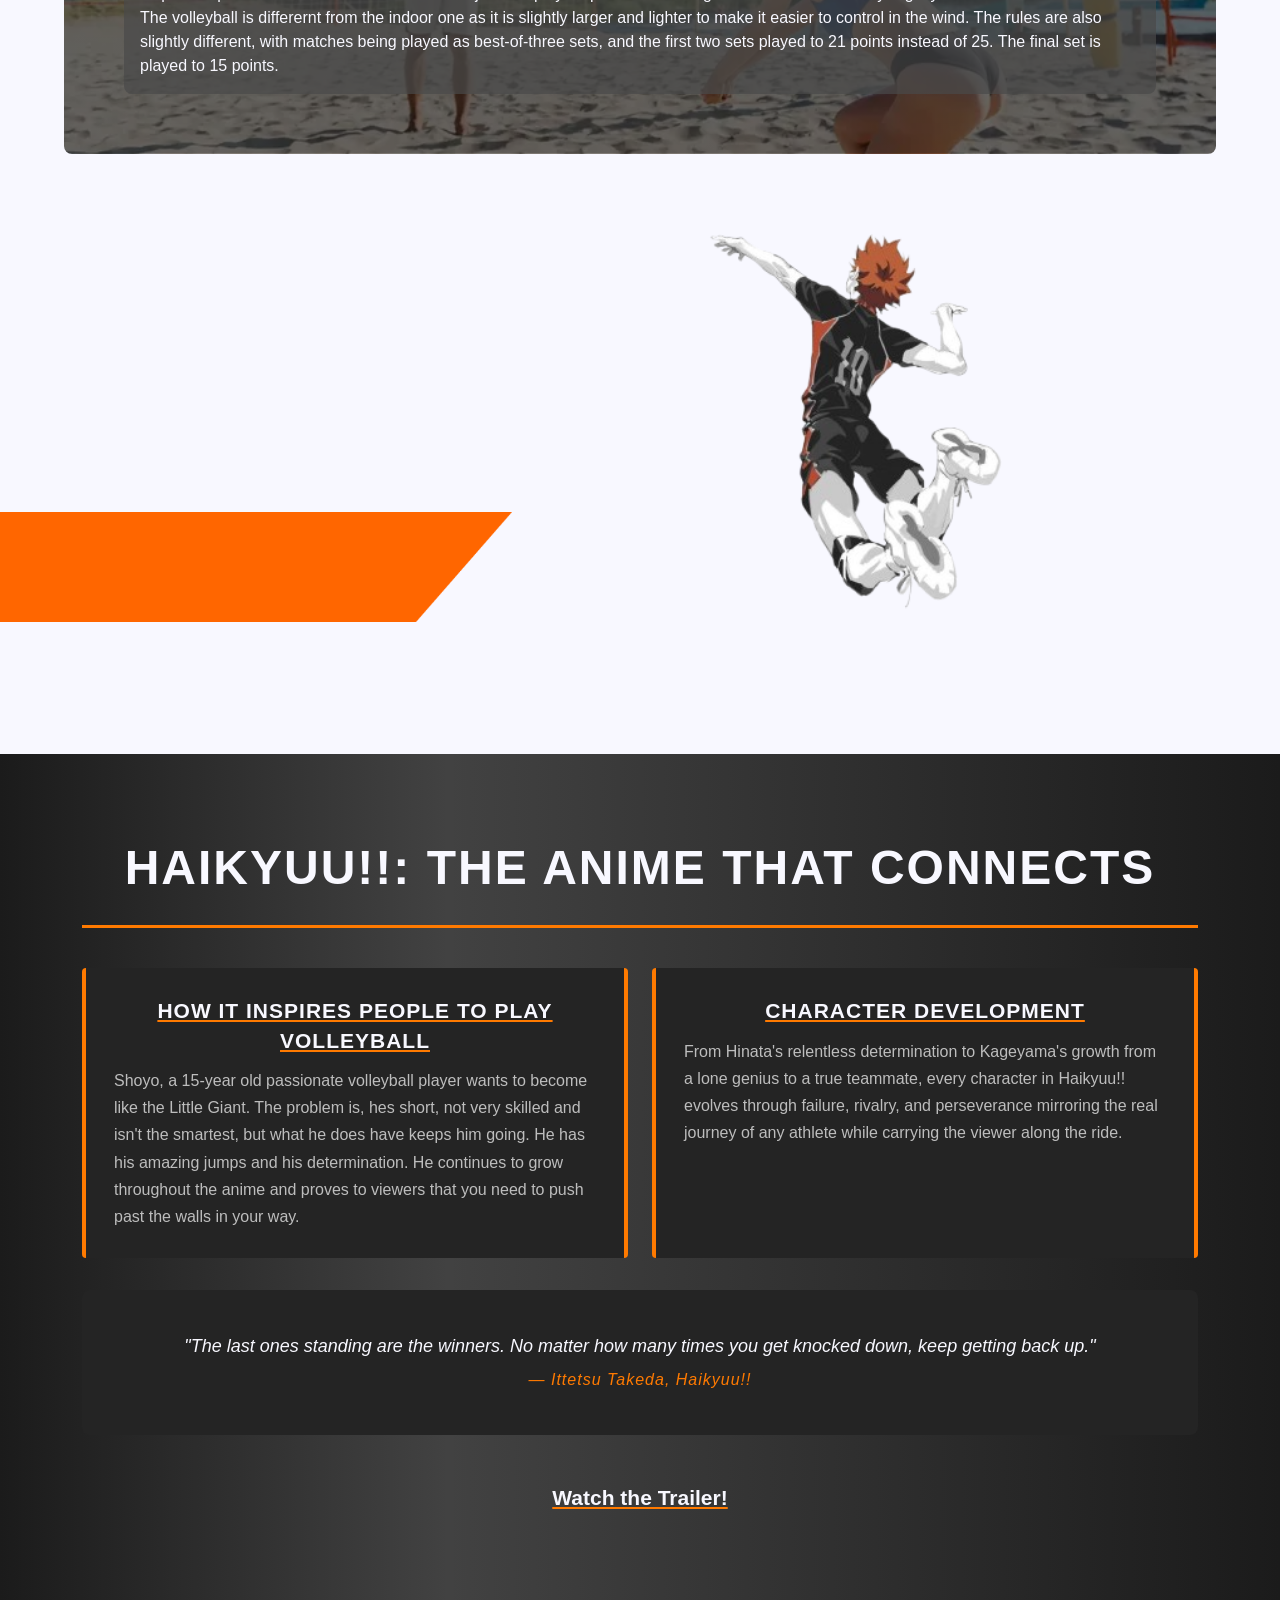
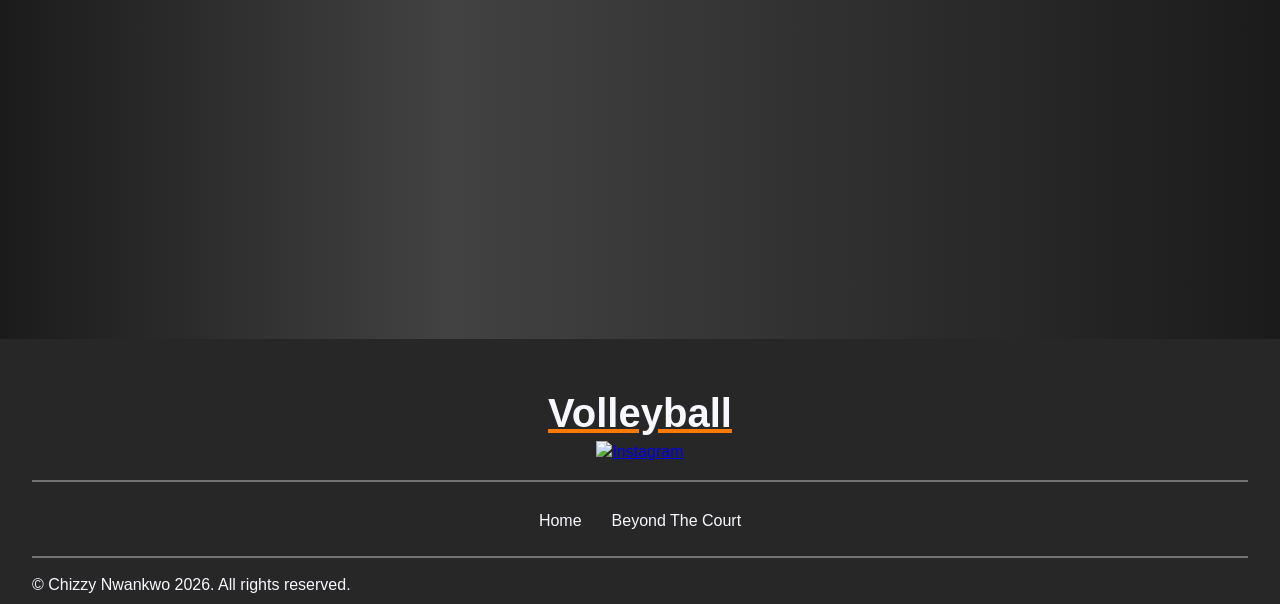
==== commit 2debe2aa: "June 14 - 2026" ====
--- a/beyond-the-court.html
+++ b/beyond-the-court.html
@@ -236,7 +236,7 @@
         width: 100%;
         max-width: 300px;
         height: auto;
-        left: 25%;
+        left: 15%;
         animation: image-float 3s ease-in-out infinite alternate;
       }
 
--- a/stylesheets/website-styles.css
+++ b/stylesheets/website-styles.css
@@ -45,17 +45,13 @@
   overflow-x: hidden;
   font-size: 1.6rem;
 }
+
+/* 
+  This wrapper is for my liquid layout. 
+*/
 #main-wrapper {
-  width: 95%;
-  margin: 0 auto;
-}
-
-main {
-  /* 
-    I am using a liquid layout
-  */
-  width: 70%;
-  max-width: 960px;
+  width: 90%;
+  max-width: 1200px;
   margin: 0 auto;
 }
 
@@ -77,9 +73,9 @@
   padding-bottom: 150px;
   width: 100%;
   max-width: 1920px;
-  margin: 0 auto;
   display: flex;
   flex-direction: column;
+  justify-content: center;
   top: 0;
   z-index: 100;
 }
@@ -190,14 +186,16 @@
 }
 
 h2 {
+  display: inline;
   text-align: center;
+  width: 60%;
+  max-width: 700px;
+  margin: 0 auto;
   color: ghostwhite;
   font-size: 36px;
   margin-top: 50px;
   letter-spacing: 2px;
-  -webkit-text-decoration: underline 5px #ff7a00;
-  text-decoration: underline 5px #ff7a00;
-  text-underline-offset: 25px;
+  border-bottom: 5px solid #ff7a00;
 }
 
 h3 {
@@ -285,8 +283,9 @@
     This makes the button a square then we turn 
     it into a circle using border-radius.
   */
-  width: 45px;
-  height: 45px;
+  width: 40px;
+  height: 40px;
+  aspect-ratio: 1/1;
 
   border: none;
   /* 
@@ -378,11 +377,9 @@
   information from the socials. 
 */
 footer hr {
-  /* vw is viewport width. This makes the hr take up 
-  the entire width of the viewport. */
-  width: 100vw;
-  border-color: #737373;
-  margin: 16px;
+  width: 100%;
+  border: none;
+  border-bottom: 2px solid #737373;
   margin: 0 auto;
   padding: 8px;
 }
@@ -411,4 +408,5 @@
 #footer-legal-copyright {
   position: absolute;
   top: 100%;
-}
+  background-color: #272727;
+}
